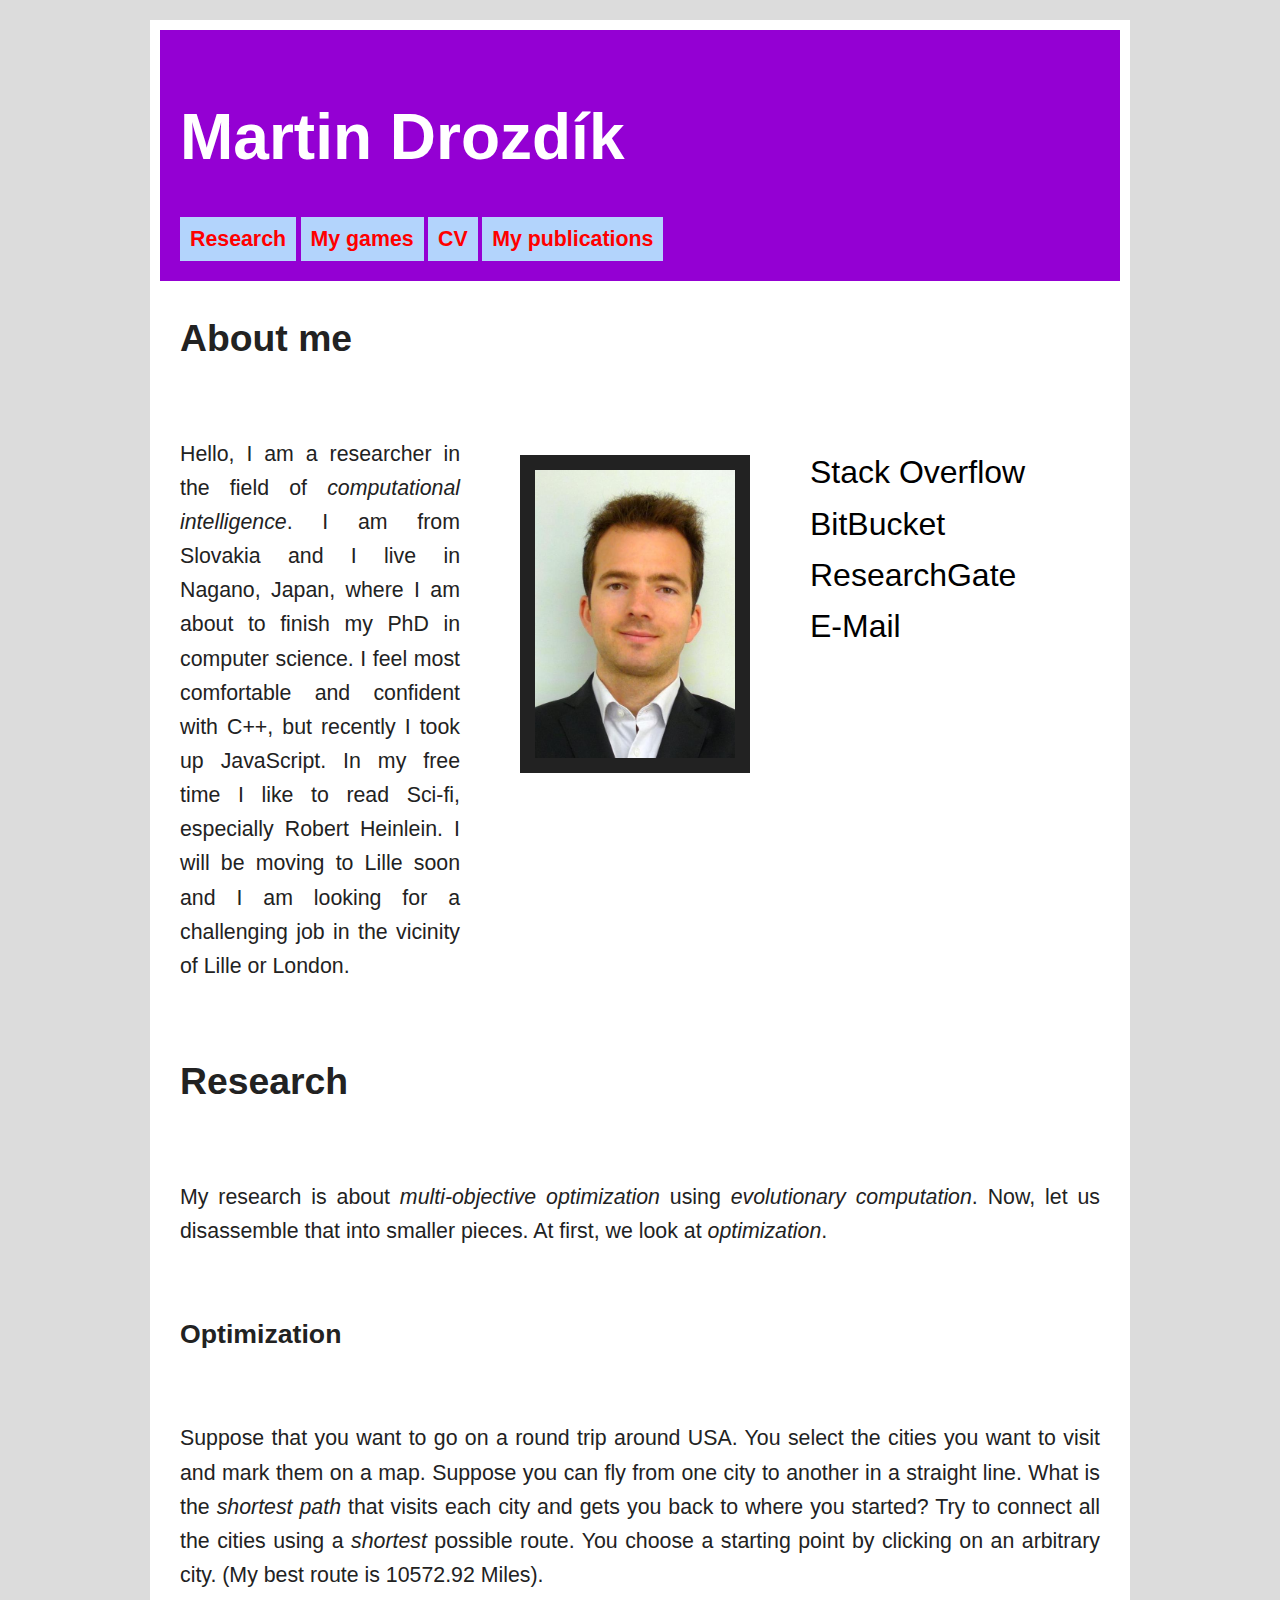
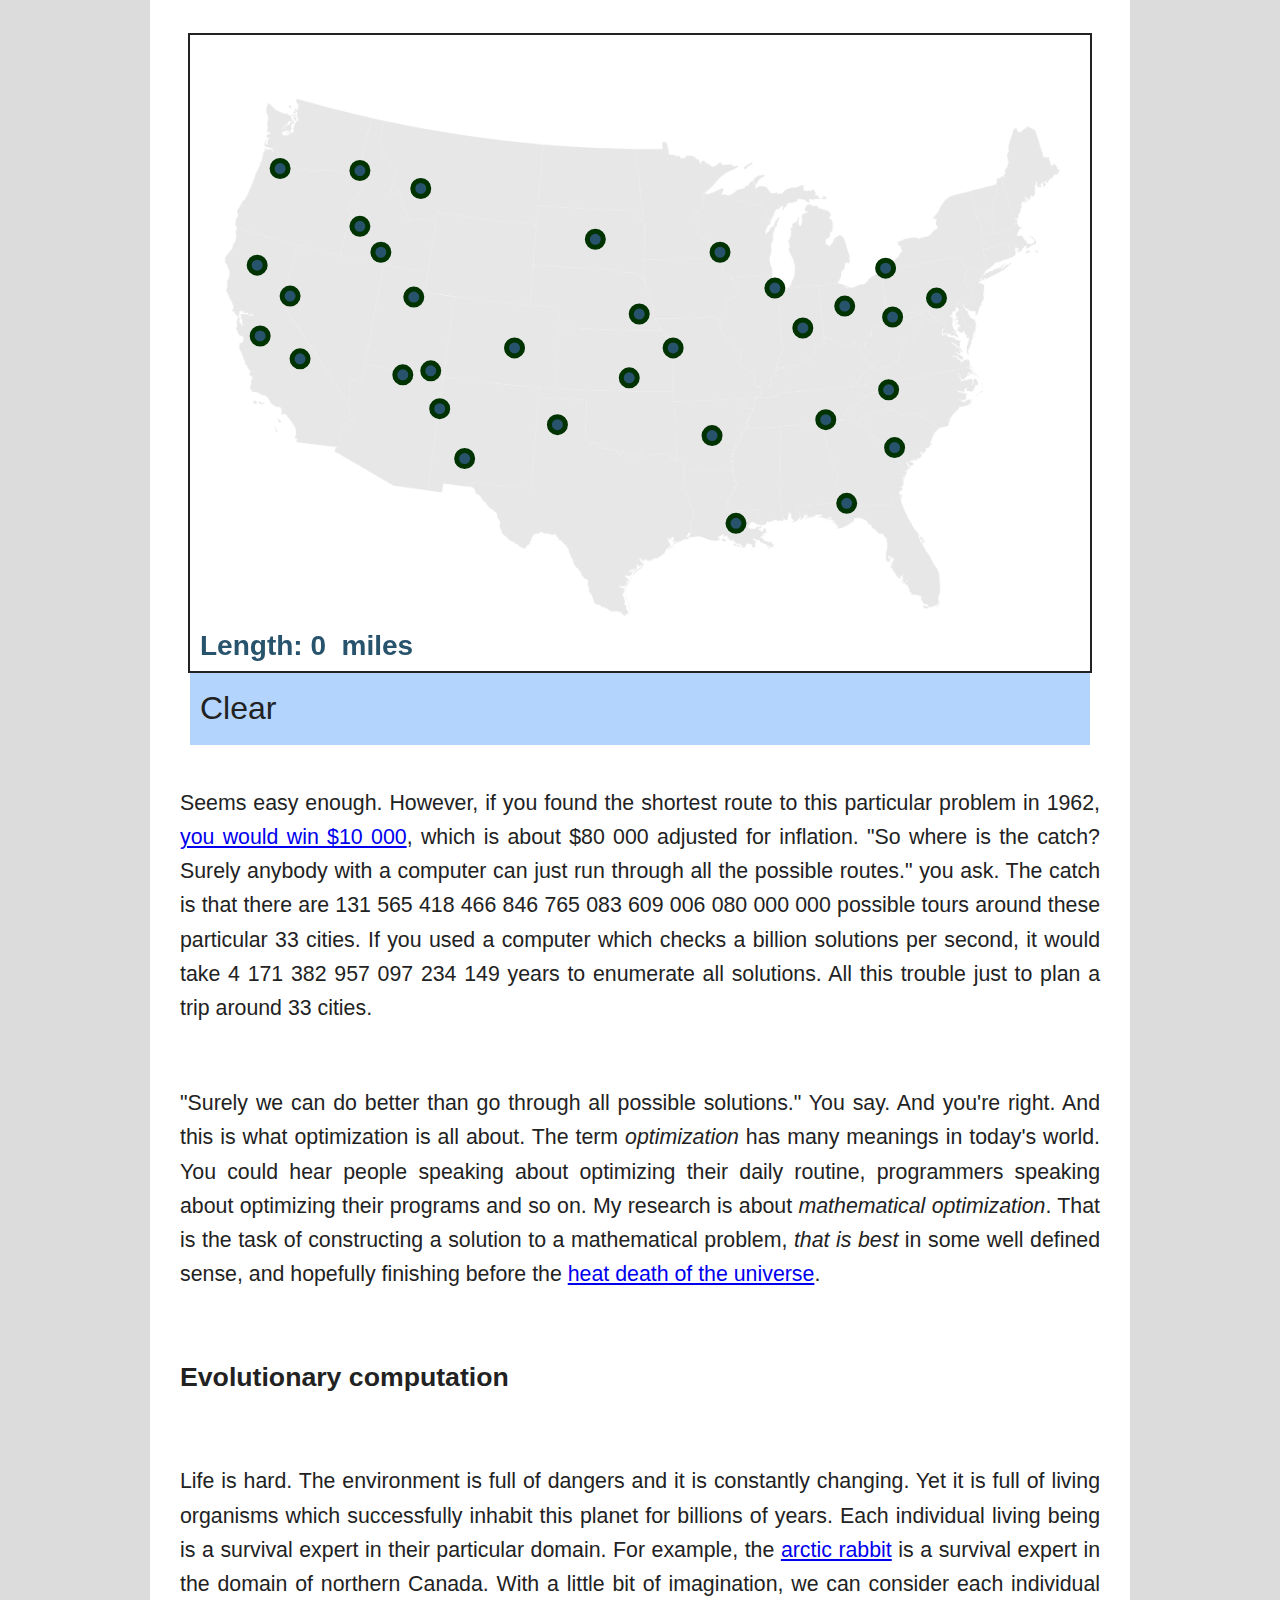
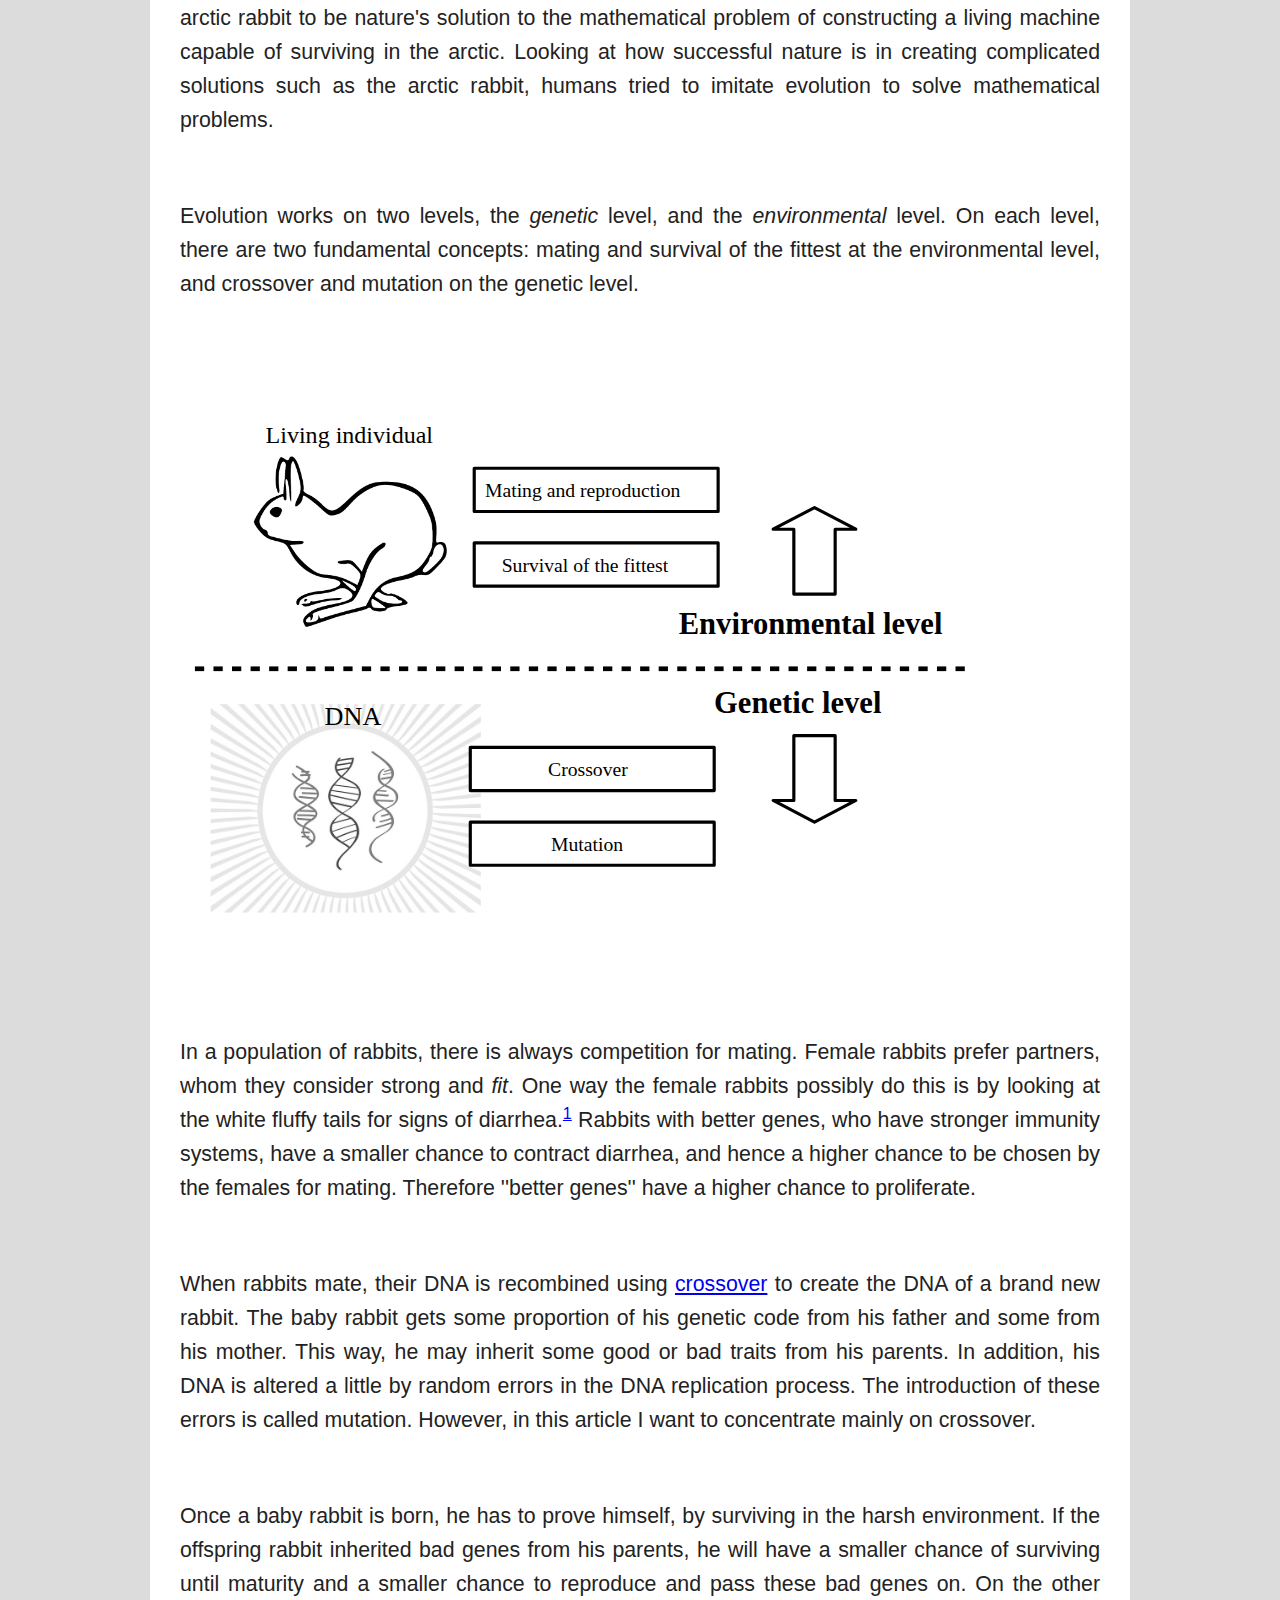
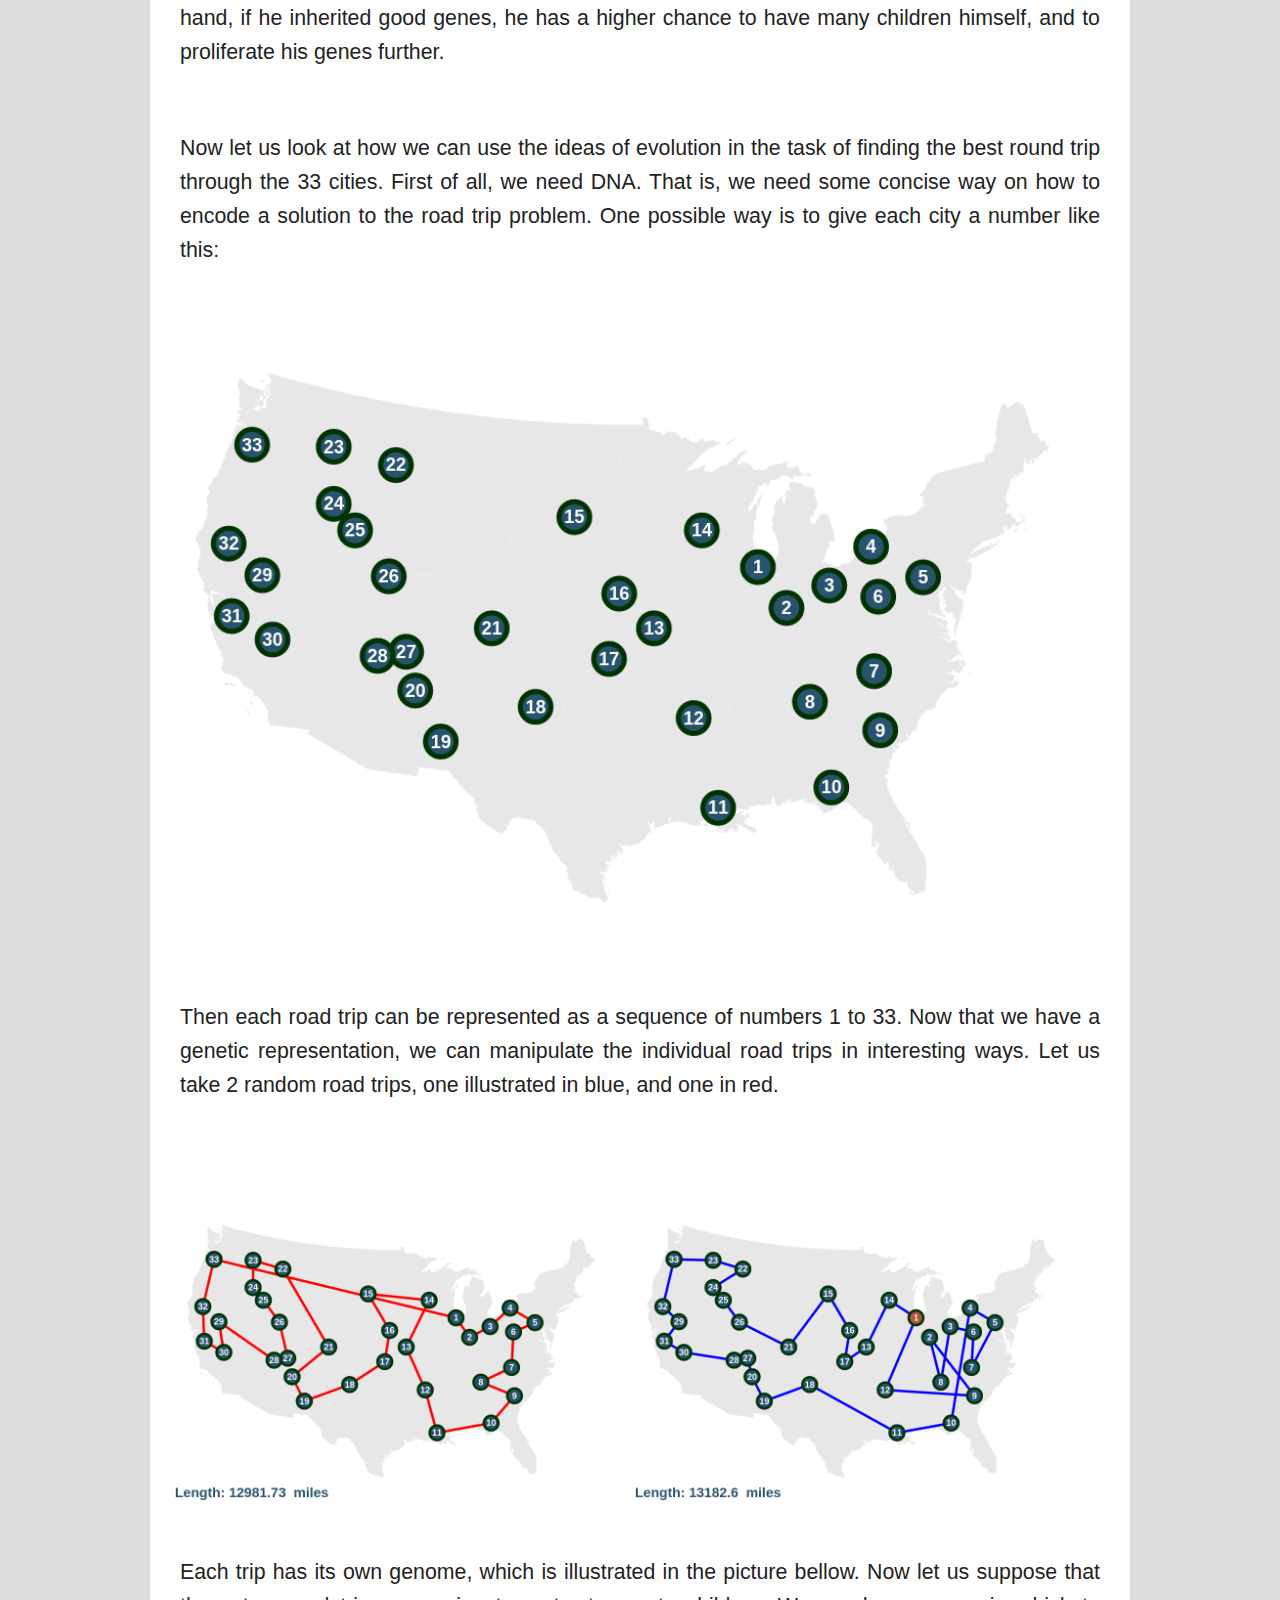
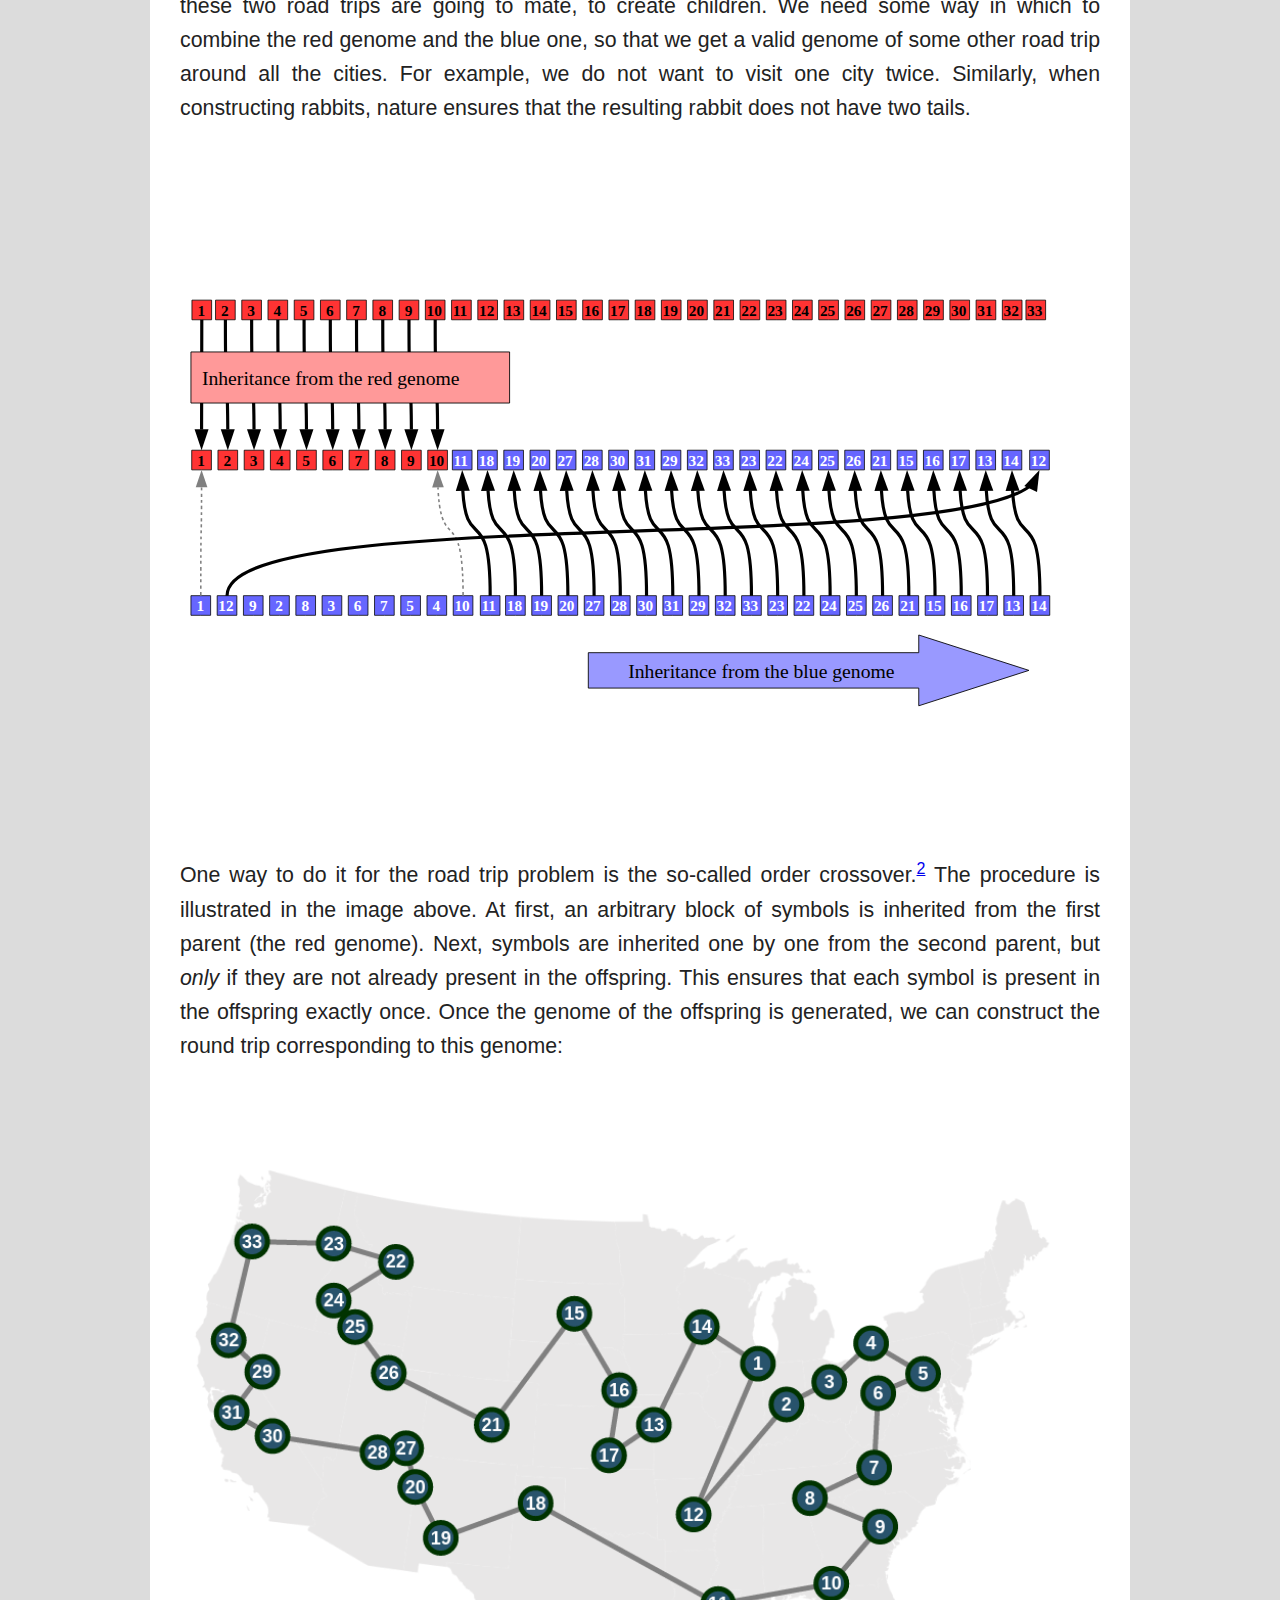
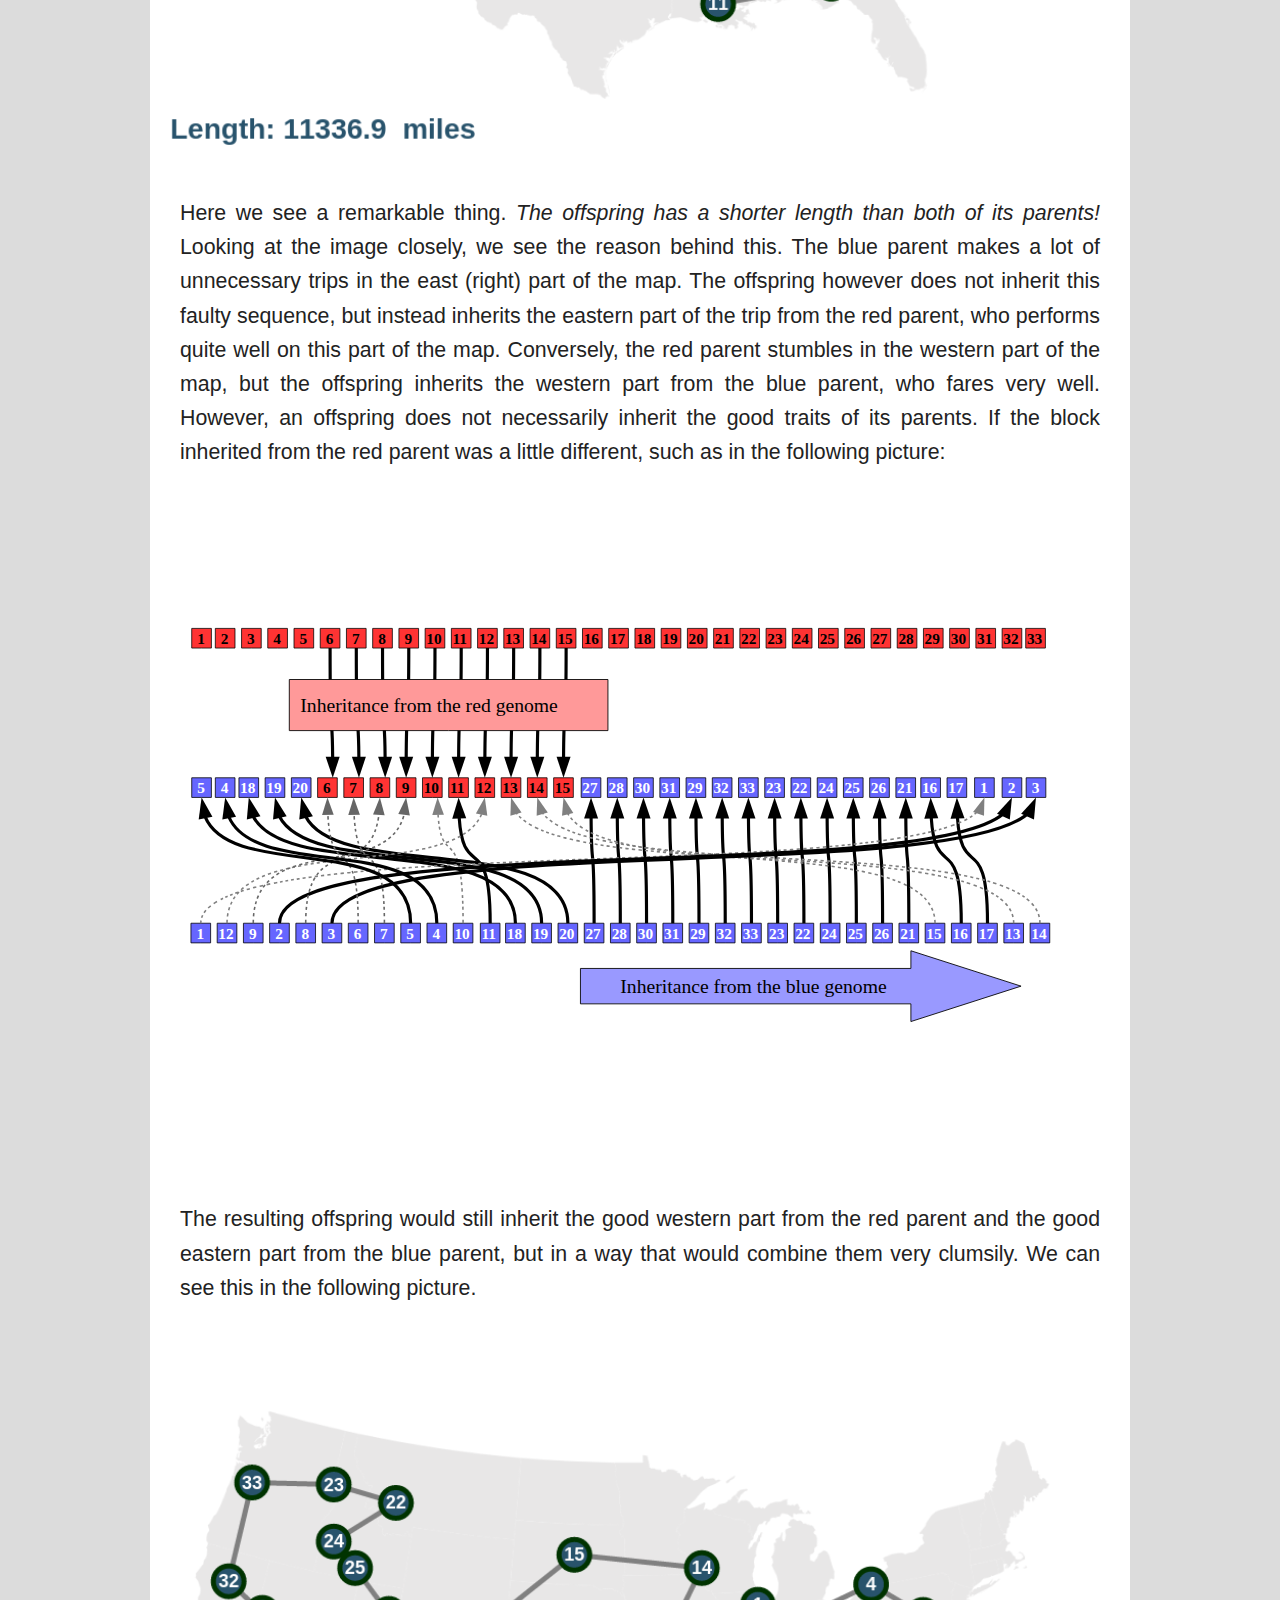
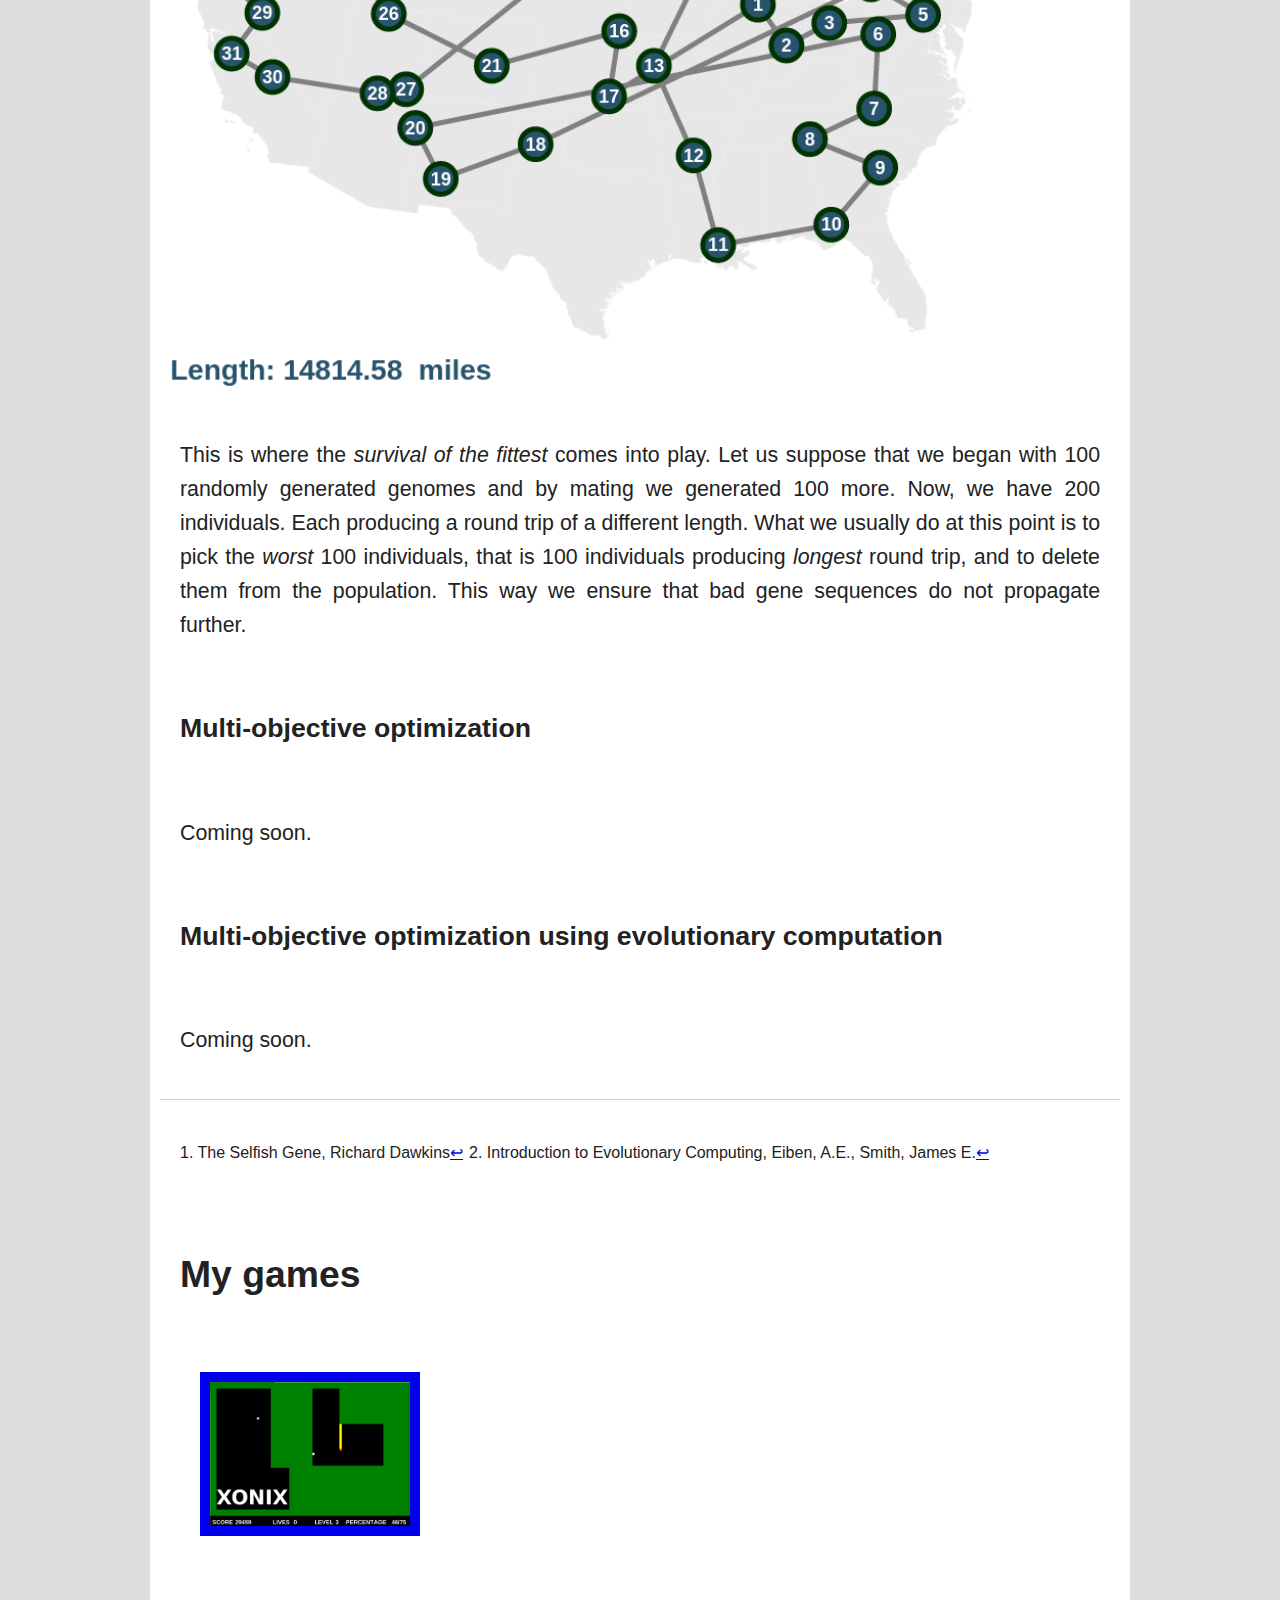
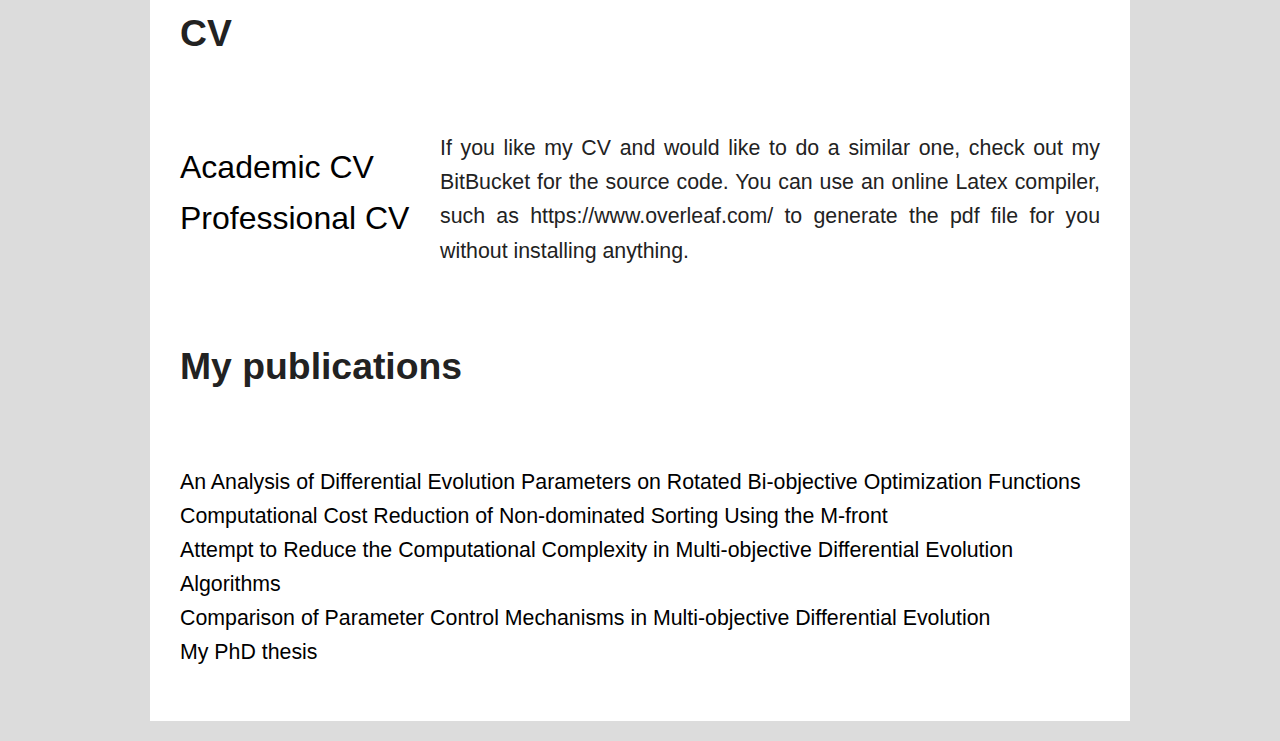
==== index.html @ e0e06aee "fixed typos" ====
<!doctype html>
<html class="no-js" lang="">
    <head>
        <meta charset="utf-8">
        <meta http-equiv="X-UA-Compatible" content="IE=edge,chrome=1">
        <title></title>
        <meta name="description" content="">
        <meta name="viewport" content="width=device-width, initial-scale=1">
        <link rel="apple-touch-icon" href="apple-touch-icon.png">

        <link rel="stylesheet" href="css/normalize.min.css">
        <link rel="stylesheet" href="css/main.css">
        <link rel="stylesheet" href="tsp/tsp.css">
        <script src="js/vendor/modernizr-2.8.3.min.js"></script>
    </head>
    <body>
        <!--[if lt IE 8]>
            <p class="browserupgrade">You are using an <strong>outdated</strong> browser.
                Please <a href="http://browsehappy.com/">upgrade your browser</a> to improve your experience.</p>
        <![endif]-->

    <div id="page">

        <header>

            <h1>Martin Drozdík</h1>
            <nav>
            <ul class = "upper">
               <!-- <li class="navigation">Programmer</li>-->
                <li class="navigation"><a class="button" href="#research">Research</a></li>
                <li class="navigation"><a class="button" href="#games">My games</a></li>
                <li class="navigation"><a class="button" href="#cv">CV</a></li>
                <li class="navigation"><a class="button" href="#publications">My publications</a></li>
                <!--<li class="navigation">Reading</li>-->
            </ul>
            </nav>

        </header>

        <h2>About me</h2> <!------------------------------------------------------------------------------------------>

        <p class = "introduction">
            Hello, I am a researcher in the field of <em>computational intelligence</em>.
            I am from Slovakia and I live in Nagano, Japan, where
            I am about to finish my PhD in computer science.
            I feel most comfortable and confident with C++, but recently I took up JavaScript.
            In my free time I like to read Sci-fi, especially Robert Heinlein. I will be moving to
            Lille soon and I am looking for a challenging job in the vicinity of Lille or London.
        </p>

        <img src="img/me-portrait.jpg", alt="Martin Drozdik portrait", class="profile-photo">

        <ul class = "personal-pages">
            <li><a class="pp" href="http://stackoverflow.com/users/1097451/martin-drozdik">Stack Overflow</a></li>
            <li><a class="pp" href="https://bitbucket.org/martin_drozdik">BitBucket</a></li>
            <li><a class="pp" href="https://www.researchgate.net/profile/Martin_Drozdik">ResearchGate</a></li>
            <li><a class="pp" href="mailto:drozdik.svk@gmail.com">E-Mail</a></li>
        </ul>


        <h2 id="research">Research</h2>

        <p>My research is about <em>multi-objective optimization</em> using <em>evolutionary computation</em>.
           Now, let us disassemble that into smaller pieces. At first, we look at <em>optimization</em>.
        </p>
        <h3>Optimization</h3>
        <p>
            Suppose that you want to go on a round trip around USA. You select the cities you want to visit and mark them
            on a map. Suppose you can fly from one city to another in a straight line. What is the <em>shortest path</em>
            that visits each city and gets you back to where you started?

            Try to connect all the cities using a <em>shortest</em> possible route. You choose a starting point by clicking
            on an arbitrary city. (My best route is 10572.92 Miles).
        </p>

        <canvas id="canvas"></canvas>
        <ul id="controls">
            <li id = "clear">Clear</li>
        </ul>

        <p>
            Seems easy enough. However, if you found the shortest route to this particular problem in 1962,
            <a href="http://www.math.uwaterloo.ca/tsp/history/pictorial/car54.html">you would win $10 000</a>,
            which is about $80 000 adjusted for inflation. "So where is the catch? Surely anybody with a computer
            can just run through all the possible routes." you ask. The catch is that there are
            131 565 418 466 846 765 083 609 006 080 000 000 possible tours around these particular 33 cities. If you used a
            computer which checks a billion solutions per second, it would take 4 171 382 957 097 234 149 years to enumerate
            all solutions. All this trouble just to plan a trip around 33 cities.
        </p>

        <p>
            "Surely we can do better than go through all possible solutions." You say. And you're right. And this is
            what optimization is all about. The term <em>optimization</em> has many meanings in today's world. You could
            hear people speaking about optimizing their daily routine, programmers speaking about optimizing their programs
            and so on. My research is about <em>mathematical optimization</em>. That is the task of constructing a
            solution to a mathematical problem, <em>that is best</em> in some well defined sense, and hopefully finishing
            before the <a href="http://en.wikipedia.org/wiki/Heat_death_of_the_universe">heat death of the universe</a>.
        </p>

        <h3>Evolutionary computation</h3>

        <p>
            Life is hard. The environment is full of dangers and it is constantly changing. Yet it is full of
            living organisms which successfully inhabit this planet for billions of years.
            Each individual living being is a survival expert in their particular domain.
            For example, the <a href="http://en.wikipedia.org/wiki/Arctic_hare">arctic rabbit</a> is a survival expert
            in the domain of northern Canada.
            With a little bit of imagination, we can consider each individual arctic rabbit to be nature's solution
            to the mathematical problem of constructing a living machine capable of surviving in the arctic.
            Looking at how successful nature is in creating complicated solutions such as the arctic rabbit, humans
            tried to imitate evolution to solve mathematical problems.
        </p>

        <p>
            Evolution works on two levels, the <em>genetic</em> level, and the <em>environmental</em> level. On each level,
            there are two fundamental concepts: mating and survival of the fittest at the environmental level, and
            crossover and mutation on the genetic level.
        </p>

        <img src="tsp/images/evolution-in-a-nutshell.svg" alt="Evolution in a nutshell" class="full-page-image">

        <p>
            In a population of rabbits, there is always competition for mating. Female rabbits prefer partners, whom
            they consider strong and <em>fit</em>. One way the female rabbits possibly do this is by looking at the white fluffy
            tails for signs of diarrhea.<sup><a href="#fn1" id="ref1">1</a></sup> Rabbits with better genes, who have
            stronger immunity systems, have a smaller chance to contract diarrhea, and hence a higher chance to be chosen
            by the females for mating. Therefore ''better genes'' have a higher chance to proliferate.
        </p>
        <p>
            When rabbits mate, their DNA is recombined using
            <a href="http://en.wikipedia.org/wiki/Chromosomal_crossover">crossover</a> to create the DNA of a brand new rabbit.
            The baby rabbit gets some proportion of his genetic code from his father and some from his mother.
            This way, he may inherit some good or bad traits from his parents.
            In addition, his DNA is altered a little by random errors in the DNA replication process.
            The introduction of these errors is called mutation. However, in this article I want to concentrate mainly on crossover.
        </p>
        <p>
            Once a baby rabbit is born, he has to prove himself, by surviving in the harsh environment. If the offspring
            rabbit inherited bad genes from his parents, he will have a smaller chance of surviving until maturity and
            a smaller chance to reproduce and pass these bad genes on. On the other hand, if he inherited good genes,
            he has a higher chance to have many children himself, and to proliferate his genes further.
        </p>
        <p>
            Now let us look at how we can use the ideas of evolution in the task of finding the best round trip through
            the 33 cities.
            First of all, we need DNA. That is, we need some concise way on how to encode a solution to
            the road trip problem. One possible way is to give each city a number like this:
        </p>
        <img src="tsp/images/numbered-cities.png" alt="Numbered cities" class="full-page-image">
        <p>
            Then each road trip can be represented as a sequence of numbers 1 to 33. Now that we have a genetic representation,
            we can manipulate the individual road trips in interesting ways. Let us take 2 random road trips, one illustrated in
            blue, and one in red.
        </p>

        <img src="tsp/images/path-in-order.png" alt="Illustration of order crossover" class="half-page-image">
        <img src="tsp/images/path-complementary.png" alt="Illustration of order crossover" class="half-page-image">

        <p>
            Each trip has its own genome, which is illustrated in the picture bellow. Now let us suppose that these two
            road trips are going to mate, to create children. We need some way in which to combine the red genome
            and the blue one, so that we get a valid genome of some other road trip around all the cities. For example, we
            do not want to visit one city twice. Similarly, when constructing rabbits, nature ensures that the resulting rabbit does
            not have two tails.
        </p>

        <img src="tsp/images/good-offspring-genotype.svg" alt="Crossover creating a good offspring" class="full-page-image">

        <p>
            One way to do it for the road trip problem is the so-called order crossover.<sup><a href="#fn2" id="ref2">2</a></sup>
            The procedure is illustrated in the image above. At first, an arbitrary block of symbols is inherited from the
            first parent (the red genome). Next, symbols are inherited one by one from the second parent, but <em>only</em>
            if they are not already present in the offspring. This ensures that each symbol is present in the offspring exactly once.
            Once the genome of the offspring is generated, we can construct the round trip corresponding to this genome:
        </p>

        <img src="tsp/images/good-child.png" alt="Crossover creating a good offspring" class="full-page-image">
        <p>
            Here we see a remarkable thing. <em>The offspring has a shorter length than both of its parents!</em>
            Looking at the image closely, we see the reason behind this. The blue parent makes a lot of unnecessary trips
            in the east (right) part of the map. The offspring however does not inherit this faulty sequence, but instead inherits
            the eastern part of the trip from the red parent, who performs quite well on this part of the map.
            Conversely, the red parent stumbles in the western part of the map, but the offspring inherits the western part
            from the blue parent, who fares very well.

            However, an offspring does not necessarily inherit the good traits of its parents. If the block inherited
            from the red parent was a little different, such as in the following picture:
        </p>

        <img src="tsp/images/bad-offspring-genotype.svg" alt="Crossover creating a good offspring" class="full-page-image">
        <p>
            The resulting offspring would still inherit the good western part from the red parent and the good eastern part
            from the blue parent, but in a way that would combine them very clumsily. We can see this in the following picture.
        </p>
        <img src="tsp/images/bad-child.png" alt="Crossover creating a bad offspring" class="full-page-image">

        <p>
            This is where the <em>survival of the fittest</em> comes into play. Let us suppose that we began with 100 randomly
            generated genomes and by mating we generated 100 more. Now, we have 200 individuals. Each producing a round trip
            of a different length. What we usually do at this point is to pick the <em>worst</em> 100 individuals, that is 100
            individuals producing <em>longest</em> round trip, and to delete them from the population. This way we ensure that
            bad gene sequences do not propagate further.
        </p>


        <h3>Multi-objective optimization</h3>

        <p>
            Coming soon.
        </p>

        <h3>Multi-objective optimization using evolutionary computation</h3>

        <p>
            Coming soon.
        </p>


        <hr>

        <p>
            <sup id="fn1">1. The Selfish Gene, Richard Dawkins<a href="#ref1" title="Jump back to footnote 1 in the text.">↩</a></sup>
            <sup id="fn1">2. Introduction to Evolutionary Computing, Eiben, A.E., Smith, James E.<a href="#ref2" title="Jump back to footnote 2 in the text.">↩</a></sup>
        </p>

        <h2 id="games">My games</h2>
        <a href="games/xonix/index.html"> <img src="img/xonix-icon.png", alt="Xonix icon", class = "game-icon"></a>

        <h2 id="cv">CV</h2>
        <ul class = "personal-pages">
            <li><a class="pp" href="files/Martin-Drozdik-CV-academic.pdf">Academic CV</a></li>
            <li><a class="pp" href="files/Martin-Drozdik-CV-professional.pdf">Professional CV</a></li>
        </ul>
        <p>If you like my CV and would like to do a similar one, check out my BitBucket for the source code.
           You can use an online Latex compiler, such as https://www.overleaf.com/ to generate the pdf file for you
           without installing anything.</p>

        <h2 id="publications">My publications</h2>
        <ul class = "publications">
            <li><a class="pp" href="files/An Analysis of Differential Evolution Parameters on Rotated Bi-objective Optimization Functions.pdf">
                An Analysis of Differential Evolution Parameters on Rotated Bi-objective Optimization Functions</a></li>
            <li><a class="pp" href="files/Computational Cost Reduction of Non-dominated Sorting Using the M-front.pdf">
                Computational Cost Reduction of Non-dominated Sorting Using the M-front</a></li>
            <li><a class="pp" href="files/Attempt to Reduce the Computational Complexity in Multi-objective Differential Evolution Algorithms.pdf">
                Attempt to Reduce the Computational Complexity in Multi-objective Differential Evolution Algorithms</a></li>
            <li><a class="pp" href="files/Comparison of Parameter Control Mechanisms in Multi-objective Differential Evolution.pdf">
                Comparison of Parameter Control Mechanisms in Multi-objective Differential Evolution</a></li>
            <li><a class="pp" href="files/Improvements in Understanding and Performance of Multi-objective Differential Evolution.pdf">My PhD thesis</a></li>
        </ul>

    </div>


        <script src="//ajax.googleapis.com/ajax/libs/jquery/1.11.2/jquery.min.js"></script>
        <script>window.jQuery || document.write('<script src="js/vendor/jquery-1.11.2.min.js"><\/script>')</script>

        <script src="js/plugins.js"></script>
        <script src="js/main.js"></script>


        <script>
            (function(i,s,o,g,r,a,m){i['GoogleAnalyticsObject']=r;i[r]=i[r]||function(){
                (i[r].q=i[r].q||[]).push(arguments)},i[r].l=1*new Date();a=s.createElement(o),
                m=s.getElementsByTagName(o)[0];a.async=1;a.src=g;m.parentNode.insertBefore(a,m)
            })(window,document,'script','//www.google-analytics.com/analytics.js','ga');

            ga('create', 'UA-60860419-1', 'auto');
            ga('send', 'pageview');

        </script>
        <script src="tsp/geometry.js"></script>
        <script src="tsp/city.js"></script>
        <script src="tsp/cities.js"></script>
        <script src="tsp/path.js"></script>
        <script src="tsp/crossover.js"></script>
        <script src="tsp/main.js"></script>
    </body>
</html>
---- css/main.css ----
/*! HTML5 Boilerplate v5.0 | MIT License | http://h5bp.com/ */

html {
    color: #222;
    font-size: 1em;
    line-height: 1.4;
}

::-moz-selection {
    background: #b3d4fc;
    text-shadow: none;
}

::selection {
    background: #b3d4fc;
    text-shadow: none;
}

hr {
    display: block;
    height: 1px;
    border: 0;
    border-top: 1px solid #ccc;
    margin: 1em 0;
    padding: 0;
}

audio,
canvas,
iframe,
img,
svg,
video {
    vertical-align: middle;
}

fieldset {
    border: 0;
    margin: 0;
    padding: 0;
}

textarea {
    resize: vertical;
}

.browserupgrade {
    margin: 0.2em 0;
    background: #ccc;
    color: #000;
    padding: 0.2em 0;
}


/* ==========================================================================
   Author's custom styles
   ========================================================================== */

body
{
    background-color: gainsboro;
}

#page
{
    width: 960px;
    min-height: 960px;
    margin: 20px auto 20px auto;
    background-color: white;
    padding: 10px;
}

header
{
    padding: 20px 20px 10px 20px;
    background-color: darkviolet;
}

ul.upper
{
    padding-left: 0px;
}

h1
{
    color: white;
    font-size: 48pt;
}

h2
{
    display: inline-block;
    font-size: 28pt;
    min-width: 800px;
    padding-left: 20px;

}

h3
{
    display: inline-block;
    font-size: 20pt;
    min-width: 800px;
    padding-left: 20px;

}

p
{
    text-align: justify;
    text-justify: inter-word;
    line-height: 1.6em;
    font-size: 16pt;
    padding: 20px;
}

a.button
{
    padding: 10px;
    background-color: #b3d4fc;
    text-decoration: none;
}

a.button:link
{
    color: #FF0000;
}

a.button:hover
{
    background-color: crimson;
}

/* selected link */
a.button:active
{
    color: #0000FF;
}

a.pp
{
    text-decoration: none;
}

a.pp:link
{
    color: #000000;
}

a.pp:hover
{
    color: darkblue;
}

/* selected link */
a.pp:active
{
    color: red;
}

p.introduction
{
    float: left;
    padding: 20px;
    width: 280px;
    display: inline;
}

.personal-pages
{
    width: 240px;
    float: left;
    padding: 20px;
    list-style-type: none;
    text-align: left;
    font-size: 24pt;
    line-height: 1.6em;
}

.publications
{
    padding: 20px;
    list-style-type: none;
    text-align: left;
    font-size: 16pt;
    line-height: 1.6em;
}

.navigation
{
    list-style-type: none;
    display: inline;
    font-weight: bold;
    font-size: 16pt;
}

.profile-photo
{
    float:left;
    margin: 60px 40px 40px 40px;
    width: 200px;
    border: 15px solid;
}

.full-page-image
{
    width: 920px;
}

.half-page-image
{
    width: 440px;
    padding: 10px;
    float: left;
    margin-top: 40px;
    margin-bottom: 40px;
}

.game-icon
{
    margin: 40px;
    width: 200px;
    border: 10px solid;
}






/* ==========================================================================
   Media Queries
   ========================================================================== */

@media only screen and (min-width: 35em) {

}

@media print,
       (-o-min-device-pixel-ratio: 5/4),
       (-webkit-min-device-pixel-ratio: 1.25),
       (min-resolution: 120dpi) {

}

/* ==========================================================================
   Helper classes
   ========================================================================== */

.hidden {
    display: none !important;
    visibility: hidden;
}

.visuallyhidden {
    border: 0;
    clip: rect(0 0 0 0);
    height: 1px;
    margin: -1px;
    overflow: hidden;
    padding: 0;
    position: absolute;
    width: 1px;
}

.visuallyhidden.focusable:active,
.visuallyhidden.focusable:focus {
    clip: auto;
    height: auto;
    margin: 0;
    overflow: visible;
    position: static;
    width: auto;
}

.invisible {
    visibility: hidden;
}

.clearfix:before,
.clearfix:after {
    content: " ";
    display: table;
}

.clearfix:after {
    clear: both;
}

.clearfix {
    *zoom: 1;
}

/* ==========================================================================
   Print styles
   ========================================================================== */

@media print {
    *,
    *:before,
    *:after {
        background: transparent !important;
        color: #000 !important;
        box-shadow: none !important;
        text-shadow: none !important;
    }

    a,
    a:visited {
        text-decoration: underline;
    }

    a[href]:after {
        content: " (" attr(href) ")";
    }

    abbr[title]:after {
        content: " (" attr(title) ")";
    }

    a[href^="#"]:after,
    a[href^="javascript:"]:after {
        content: "";
    }

    pre,
    blockquote {
        border: 1px solid #999;
        page-break-inside: avoid;
    }

    thead {
        display: table-header-group;
    }

    tr,
    img {
        page-break-inside: avoid;
    }

    img {
        max-width: 100% !important;
    }

    p,
    h2,
    h3 {
        orphans: 3;
        widows: 3;
    }

    h2,
    h3 {
        page-break-after: avoid;
    }
}
---- tsp/tsp.css ----
#canvas
{
    background-size: 100%;
    border: 2px solid;
    padding-left: 0;
    padding-right: 0;
    margin-left: auto;
    margin-right: auto;
    display: block;
}
#page
{
    margin: 20px auto 20px auto;
    width: 960px;
}
#controls
{

    padding-left: 0px;
    margin: 0;
    list-style-type: none;
    text-align: left;
    font-size: 24pt;
    line-height: 1.6em;
}
#clear
{
    width: 880px;
    background-color: #b3d4fc;
    text-decoration: none;
    padding: 10px;
    margin-left: auto;
    margin-right: auto;
    display: block;
}
#clear:link
{
    color: #FF0000;
}
#clear:hover
{
    background-color: crimson;
}
#clear:active
{
    color: #0000FF;
}
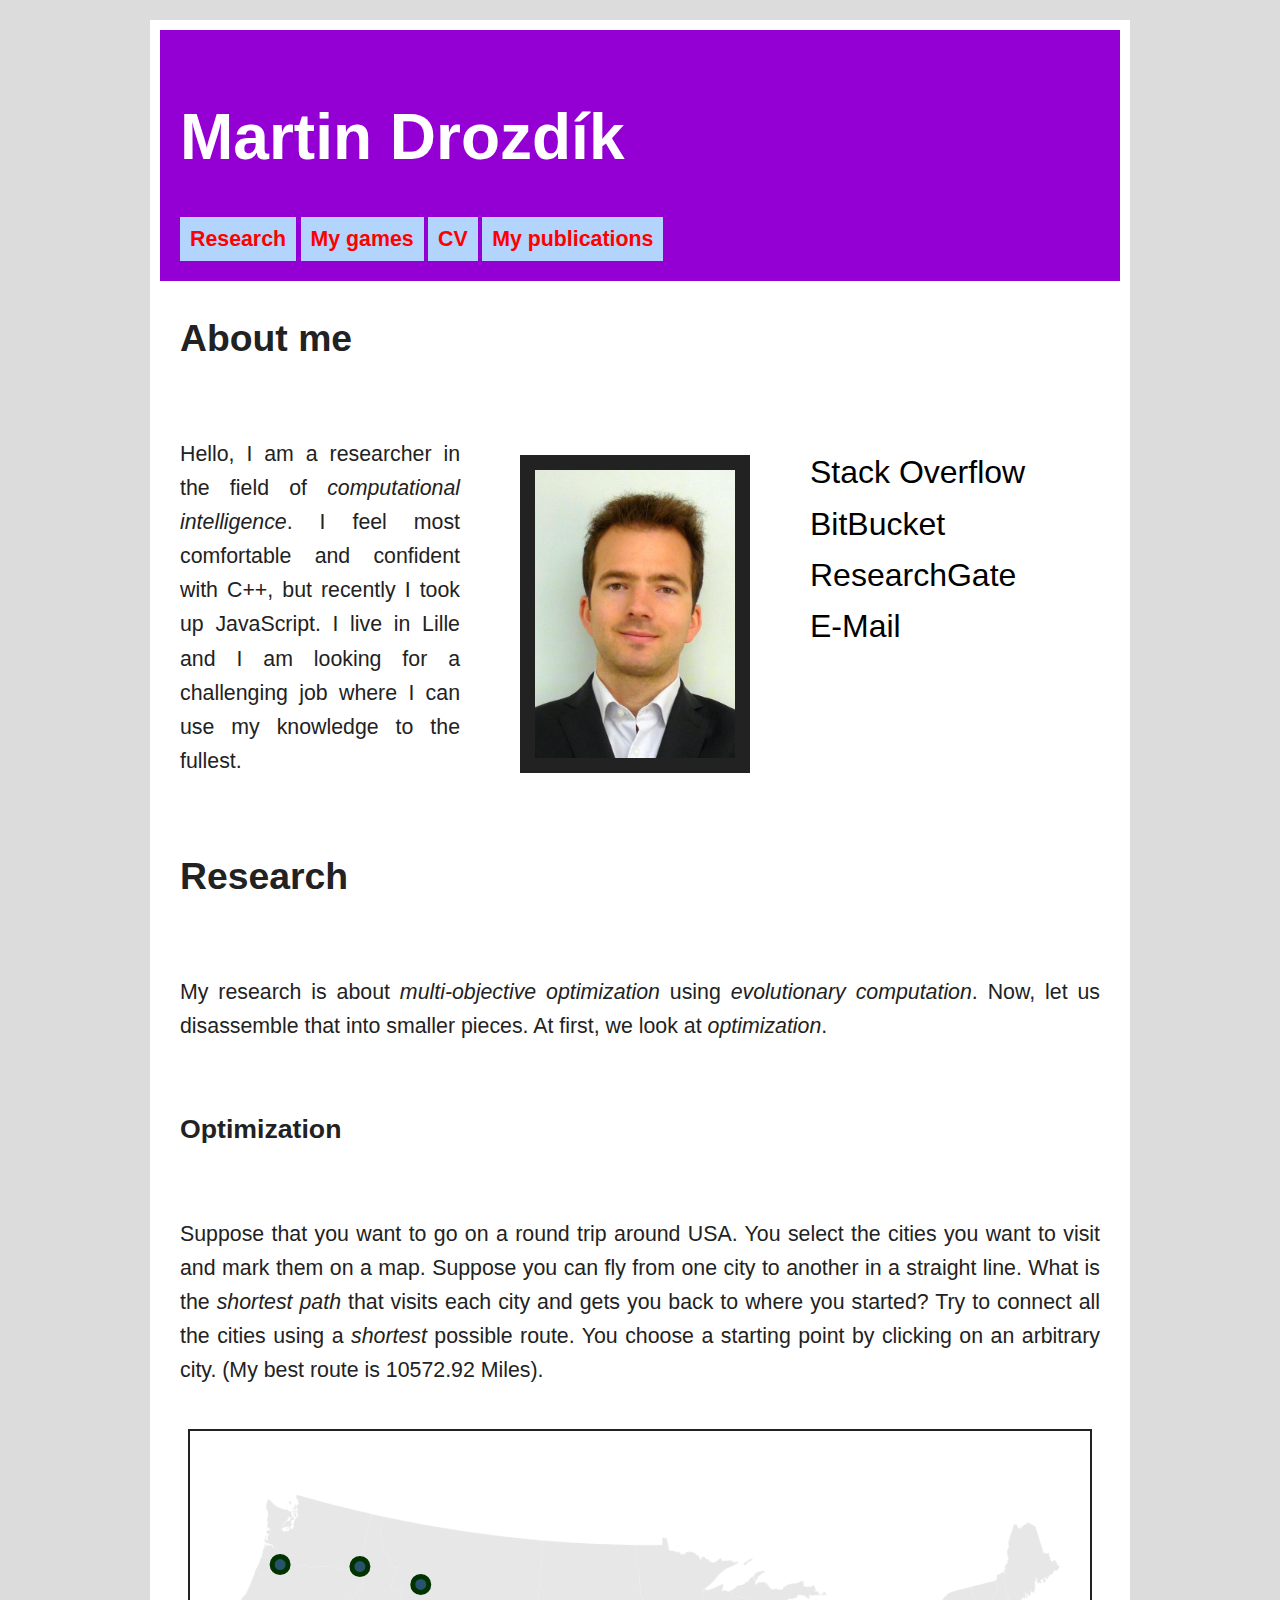
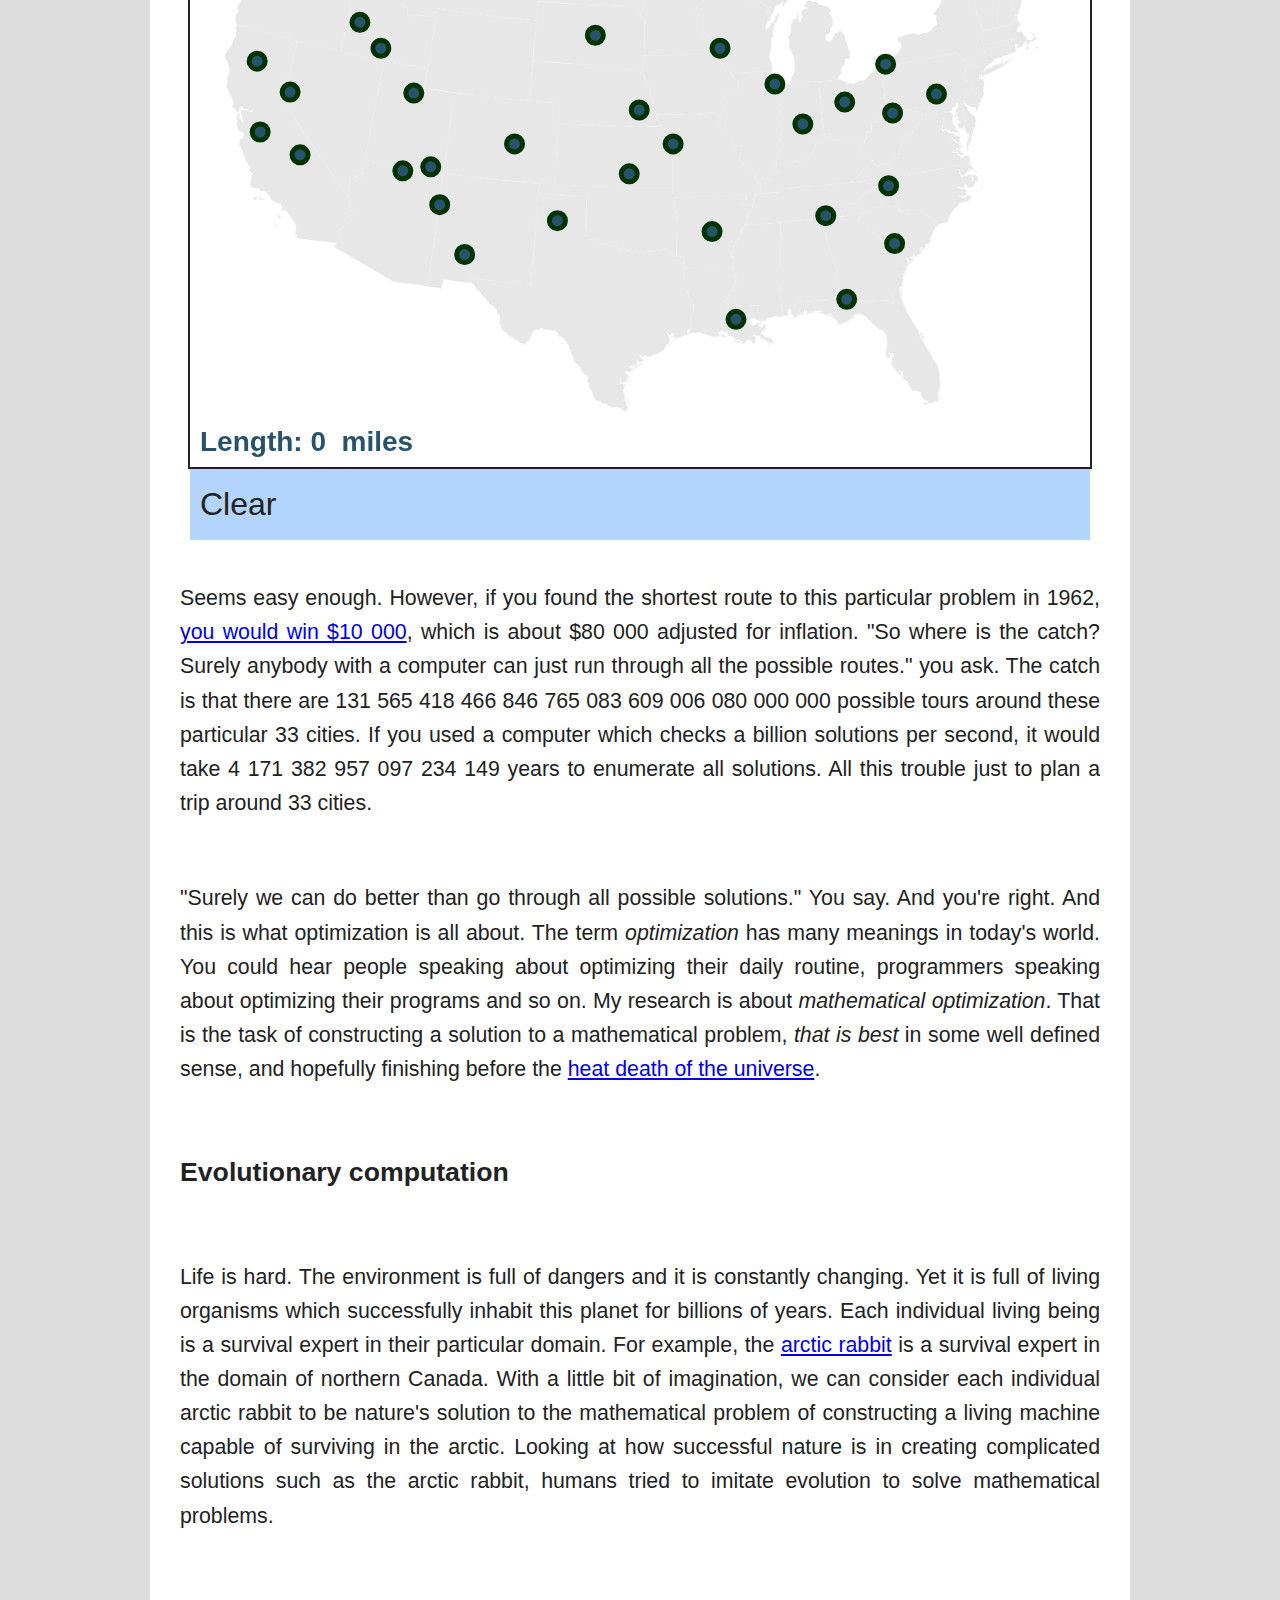
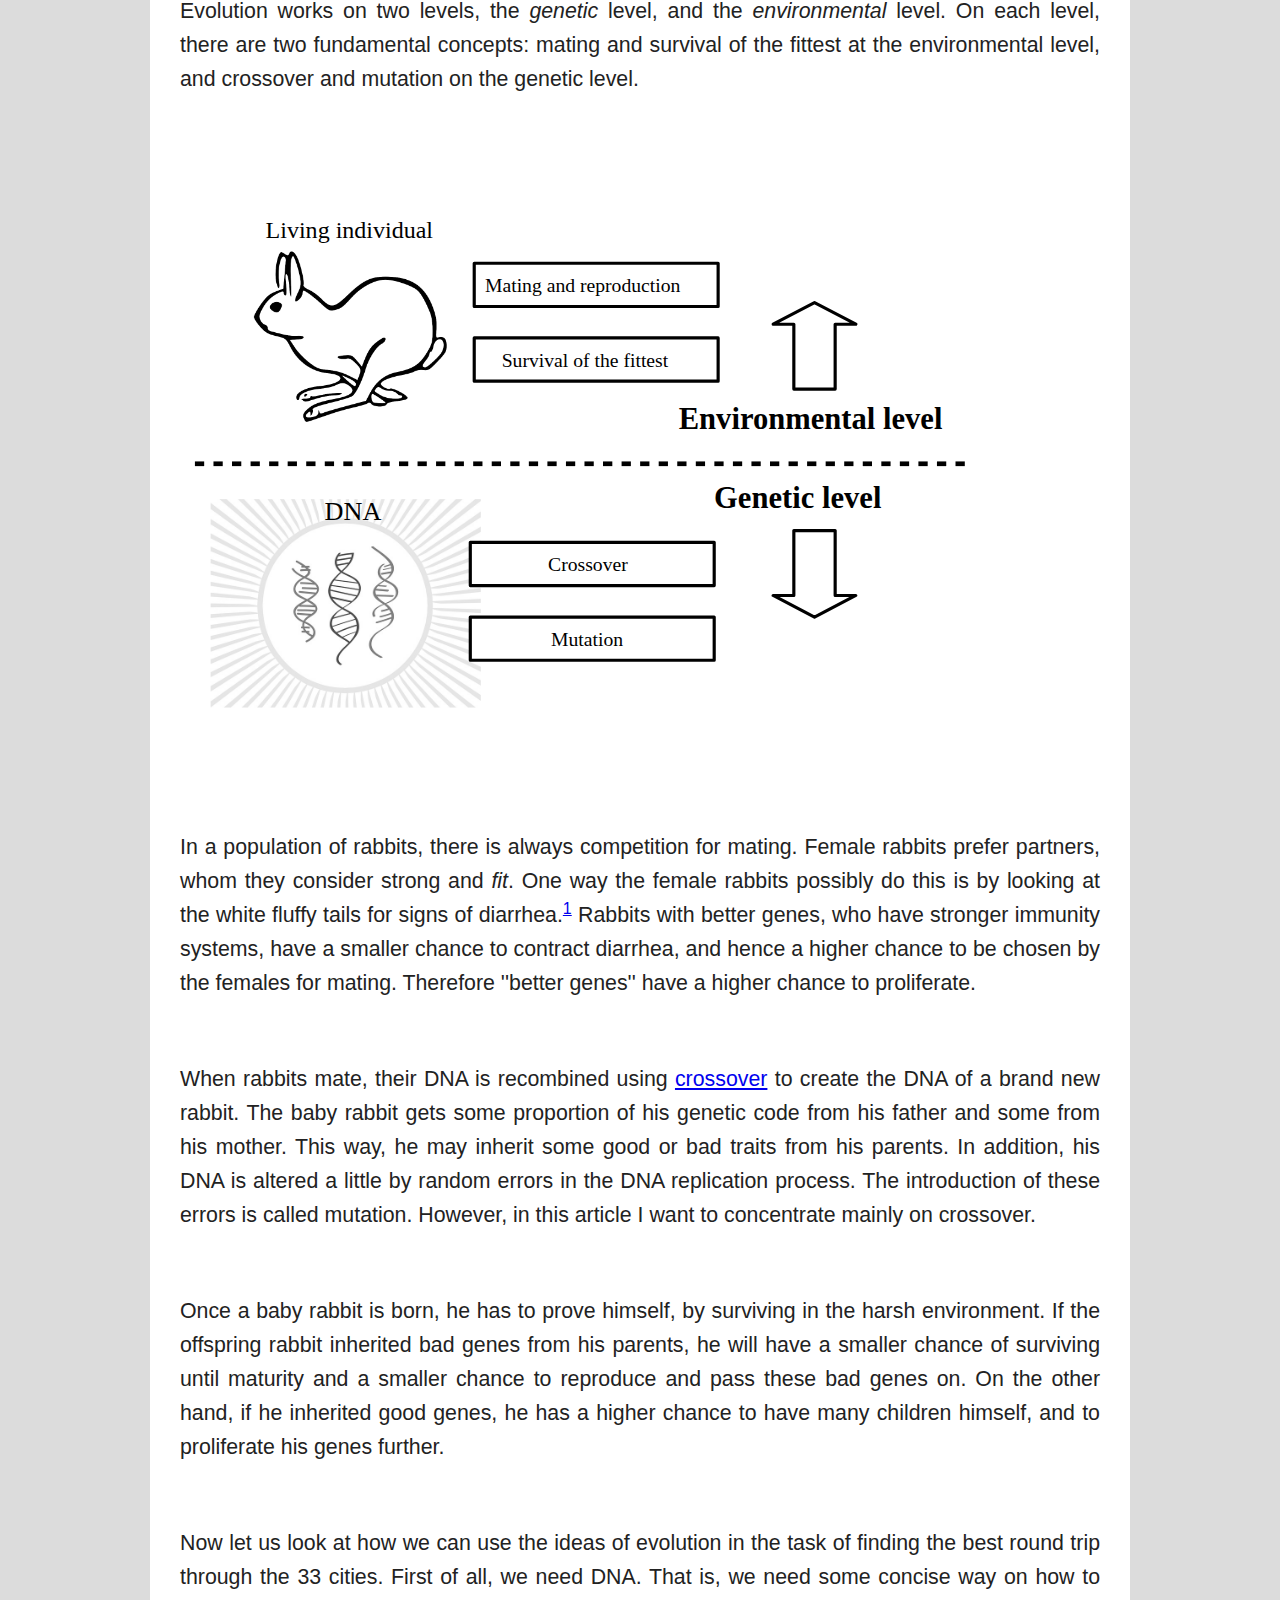
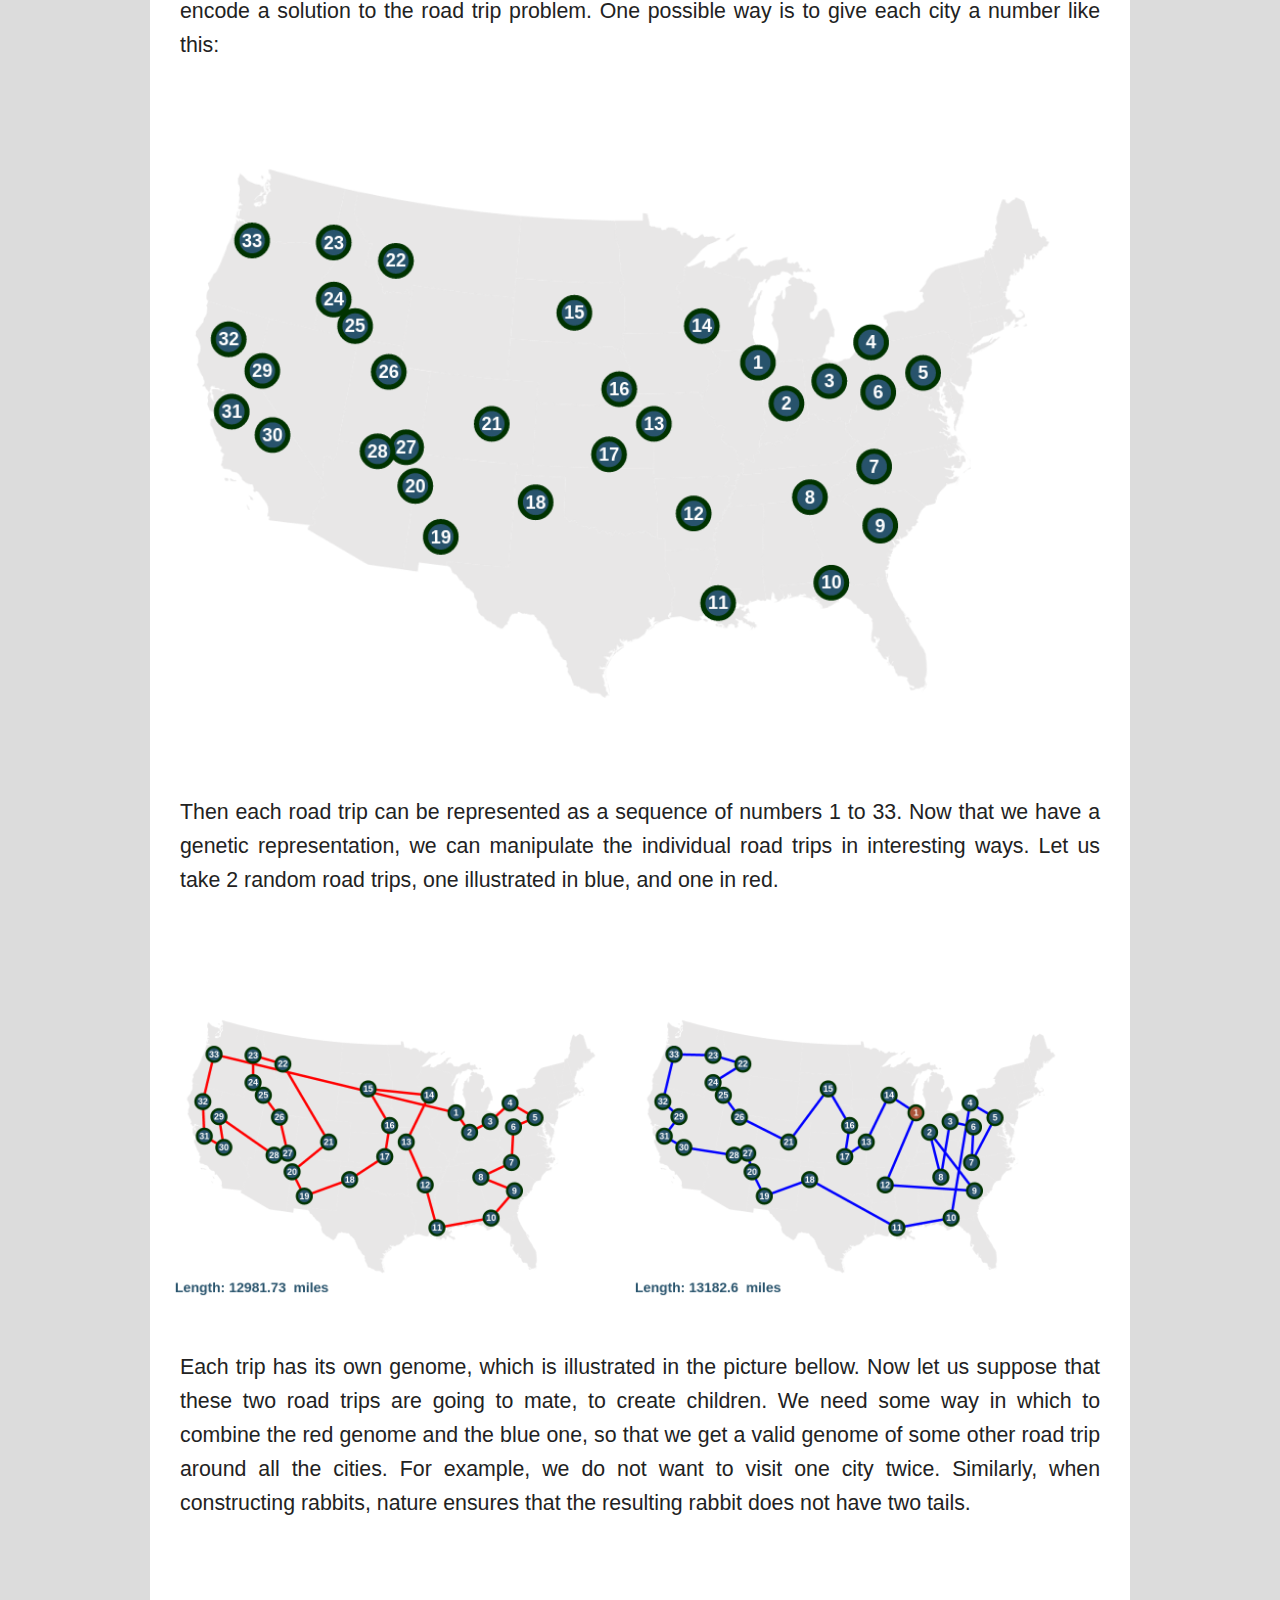
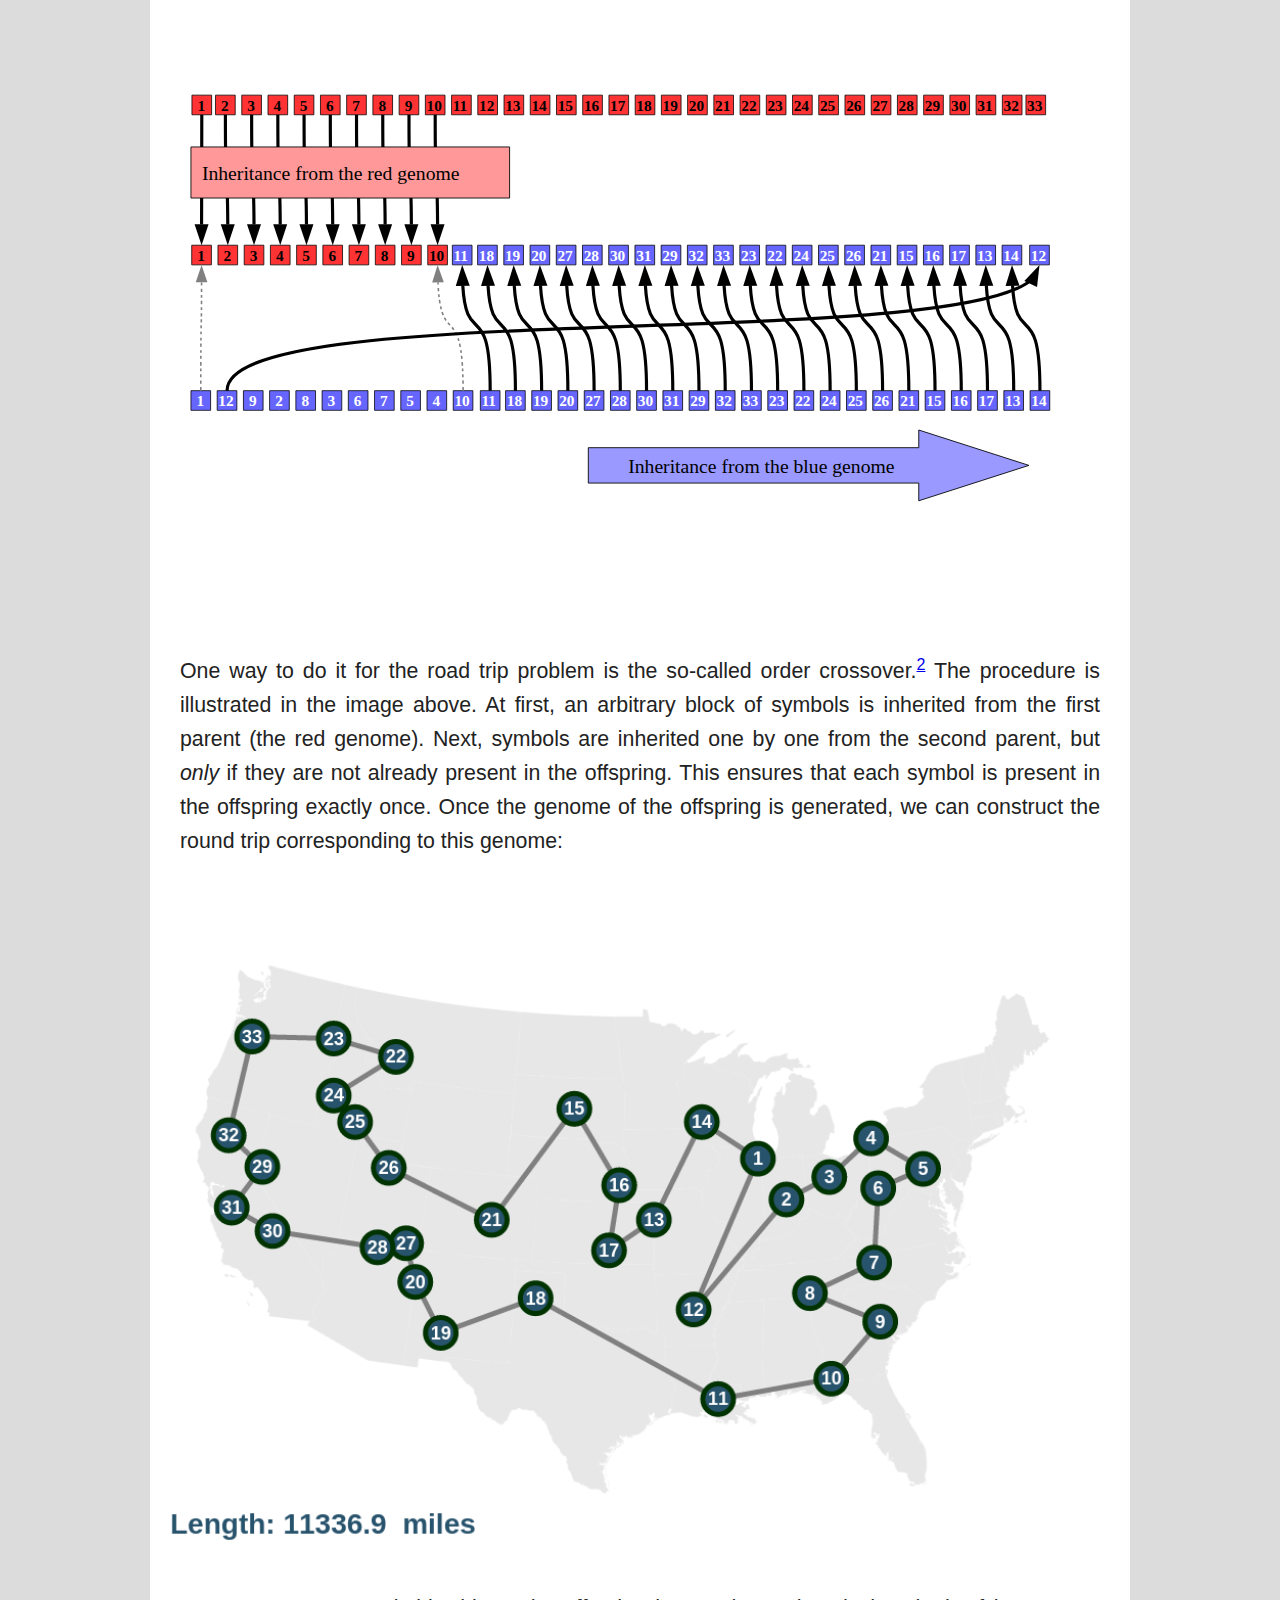
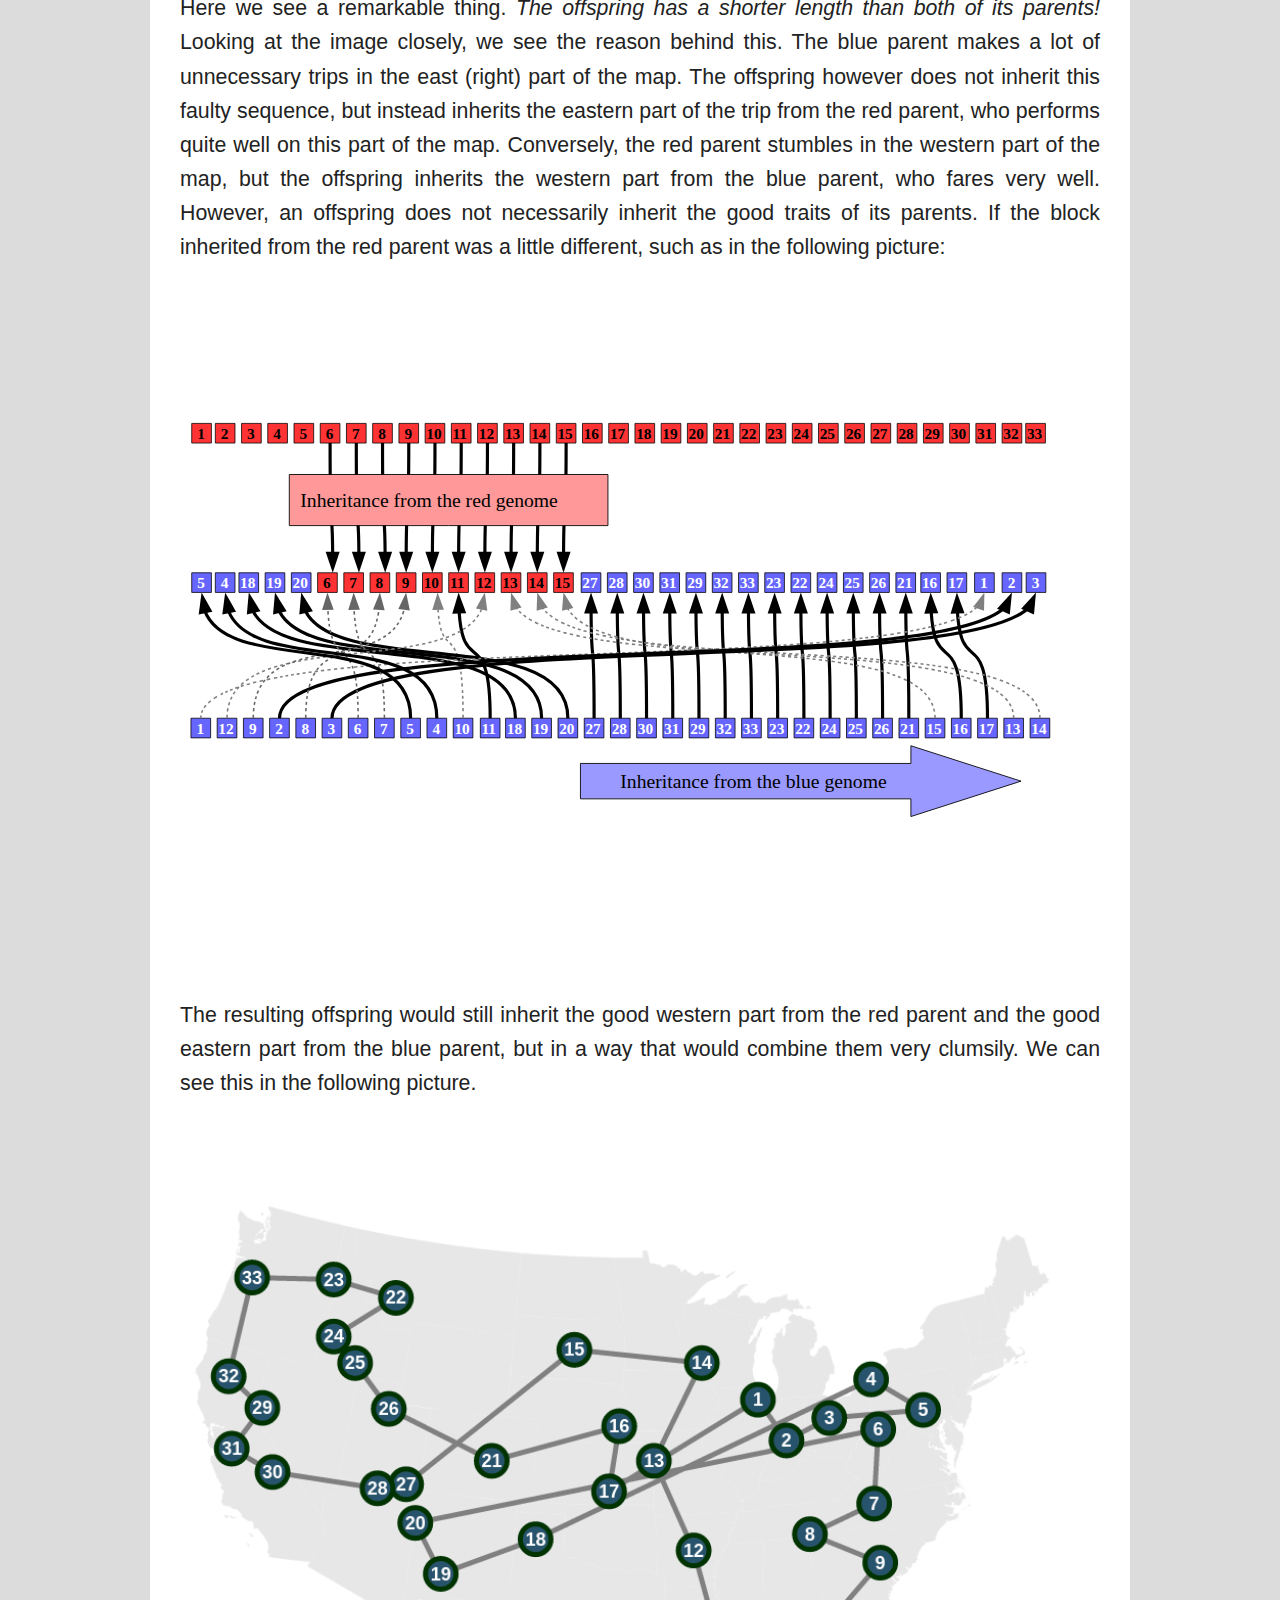
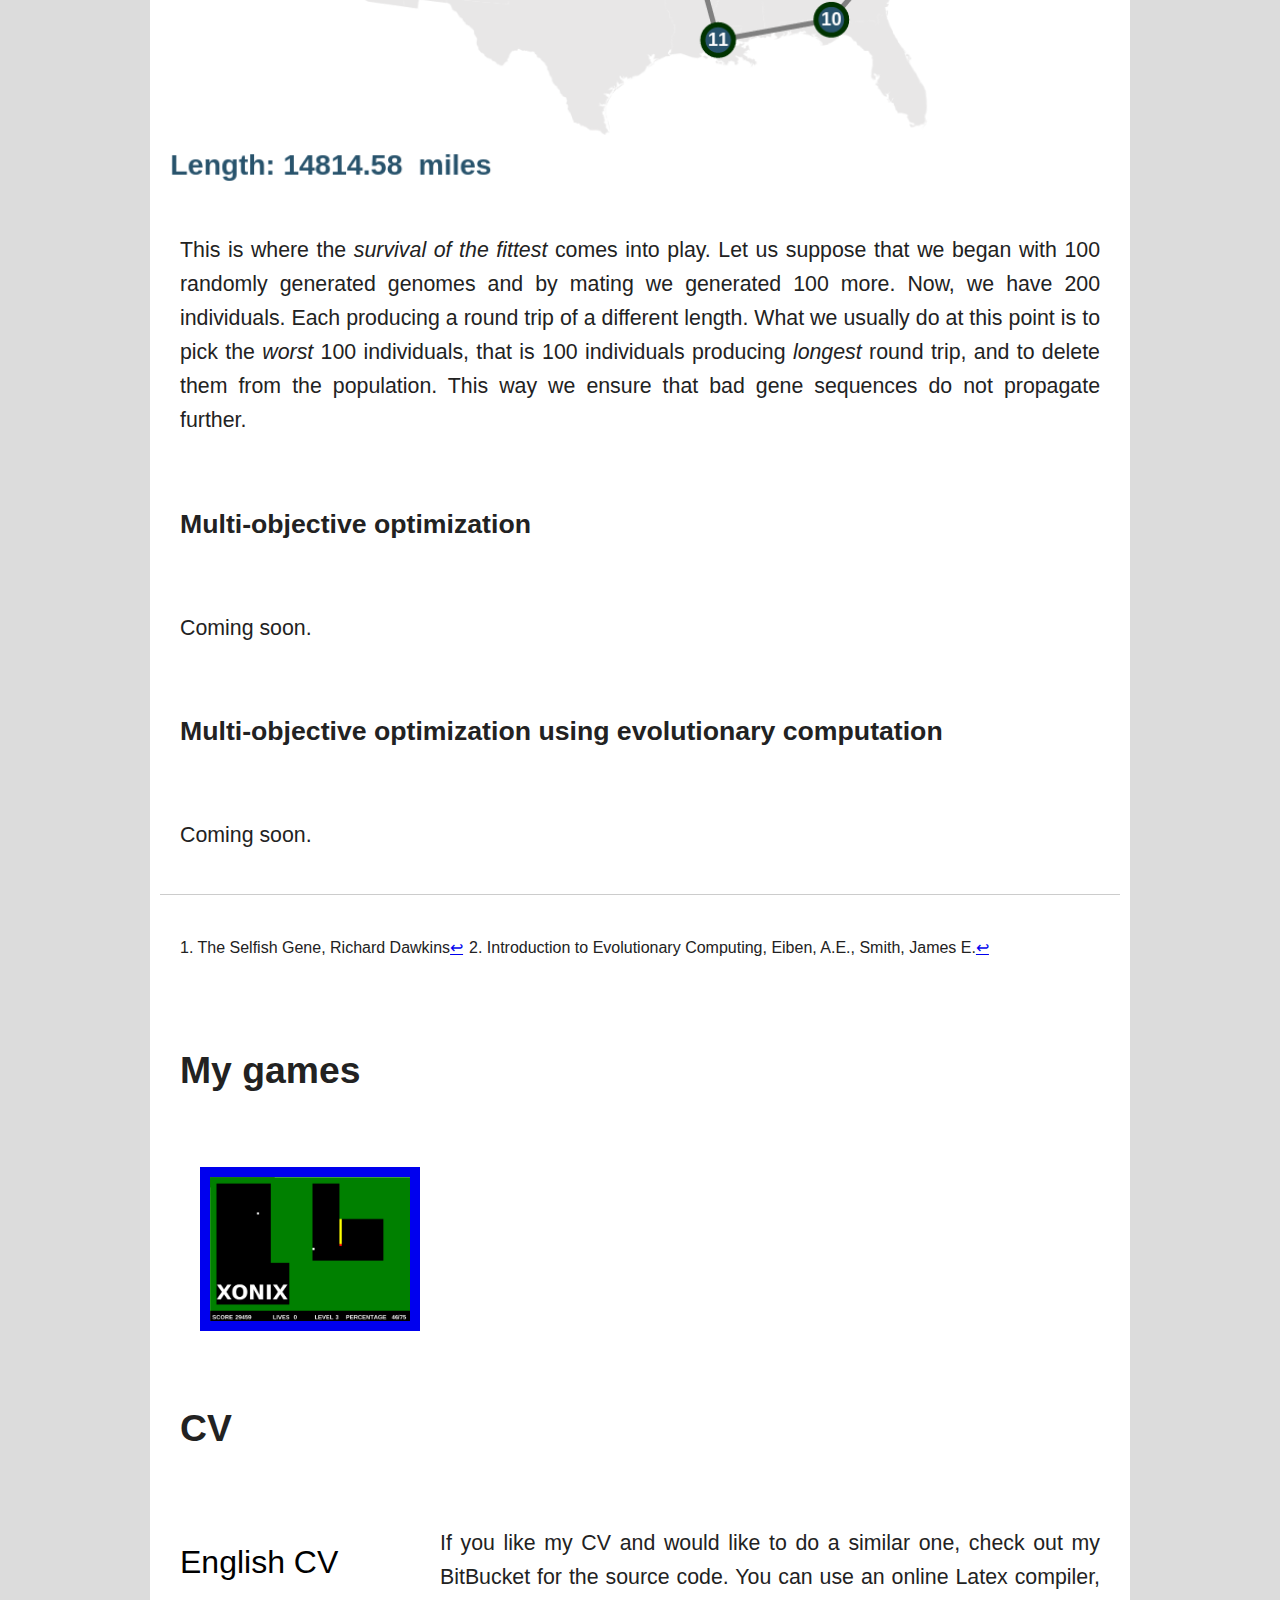
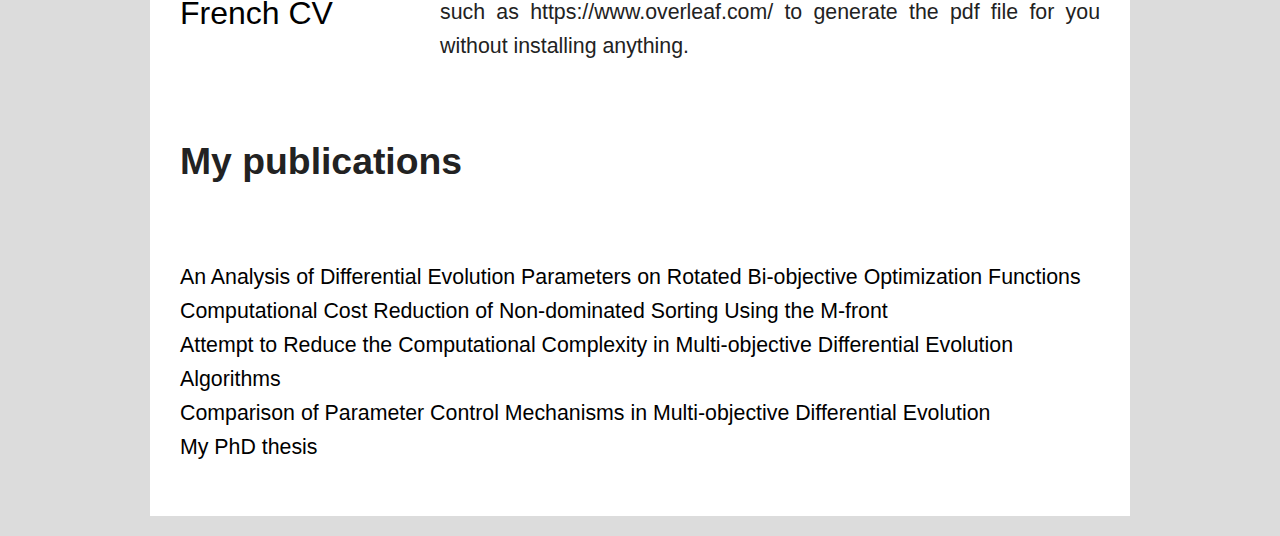
==== commit b455caae: "updated about me section and changed CVs" ====
--- a/index.html
+++ b/index.html
@@ -41,11 +41,8 @@
 
         <p class = "introduction">
             Hello, I am a researcher in the field of <em>computational intelligence</em>.
-            I am from Slovakia and I live in Nagano, Japan, where
-            I am about to finish my PhD in computer science.
             I feel most comfortable and confident with C++, but recently I took up JavaScript.
-            In my free time I like to read Sci-fi, especially Robert Heinlein. I will be moving to
-            Lille soon and I am looking for a challenging job in the vicinity of Lille or London.
+            I live in Lille and I am looking for a challenging job where I can use my knowledge to the fullest.
         </p>
 
         <img src="img/me-portrait.jpg", alt="Martin Drozdik portrait", class="profile-photo">
@@ -220,7 +217,7 @@
 
         <p>
             <sup id="fn1">1. The Selfish Gene, Richard Dawkins<a href="#ref1" title="Jump back to footnote 1 in the text.">↩</a></sup>
-            <sup id="fn1">2. Introduction to Evolutionary Computing, Eiben, A.E., Smith, James E.<a href="#ref2" title="Jump back to footnote 2 in the text.">↩</a></sup>
+            <sup id="fn2">2. Introduction to Evolutionary Computing, Eiben, A.E., Smith, James E.<a href="#ref2" title="Jump back to footnote 2 in the text.">↩</a></sup>
         </p>
 
         <h2 id="games">My games</h2>
@@ -228,8 +225,8 @@
 
         <h2 id="cv">CV</h2>
         <ul class = "personal-pages">
-            <li><a class="pp" href="files/Martin-Drozdik-CV-academic.pdf">Academic CV</a></li>
-            <li><a class="pp" href="files/Martin-Drozdik-CV-professional.pdf">Professional CV</a></li>
+            <li><a class="pp" href="files/Martin-Drozdik-CV-professional.pdf">English CV</a></li>
+            <li><a class="pp" href="files/Martin-Drozdik-CV-professional-Francais.pdf">French CV</a></li>
         </ul>
         <p>If you like my CV and would like to do a similar one, check out my BitBucket for the source code.
            You can use an online Latex compiler, such as https://www.overleaf.com/ to generate the pdf file for you
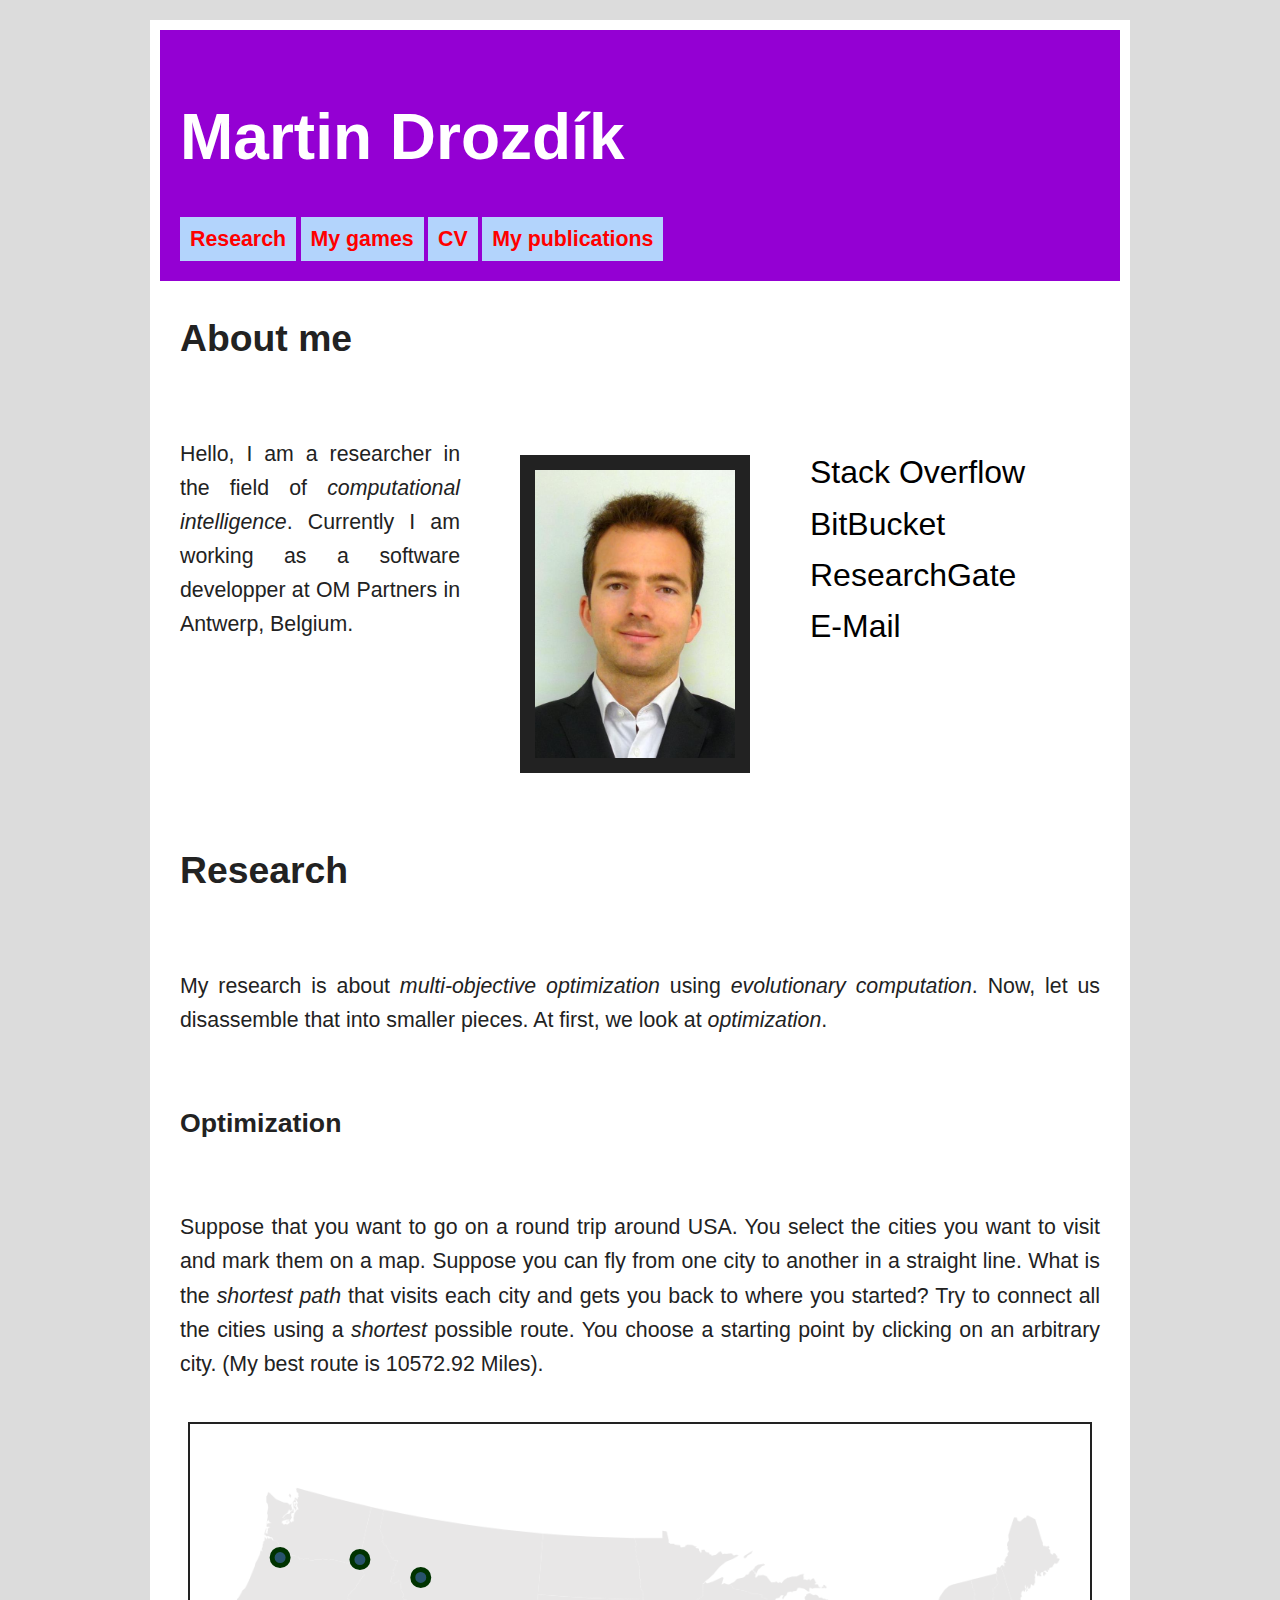
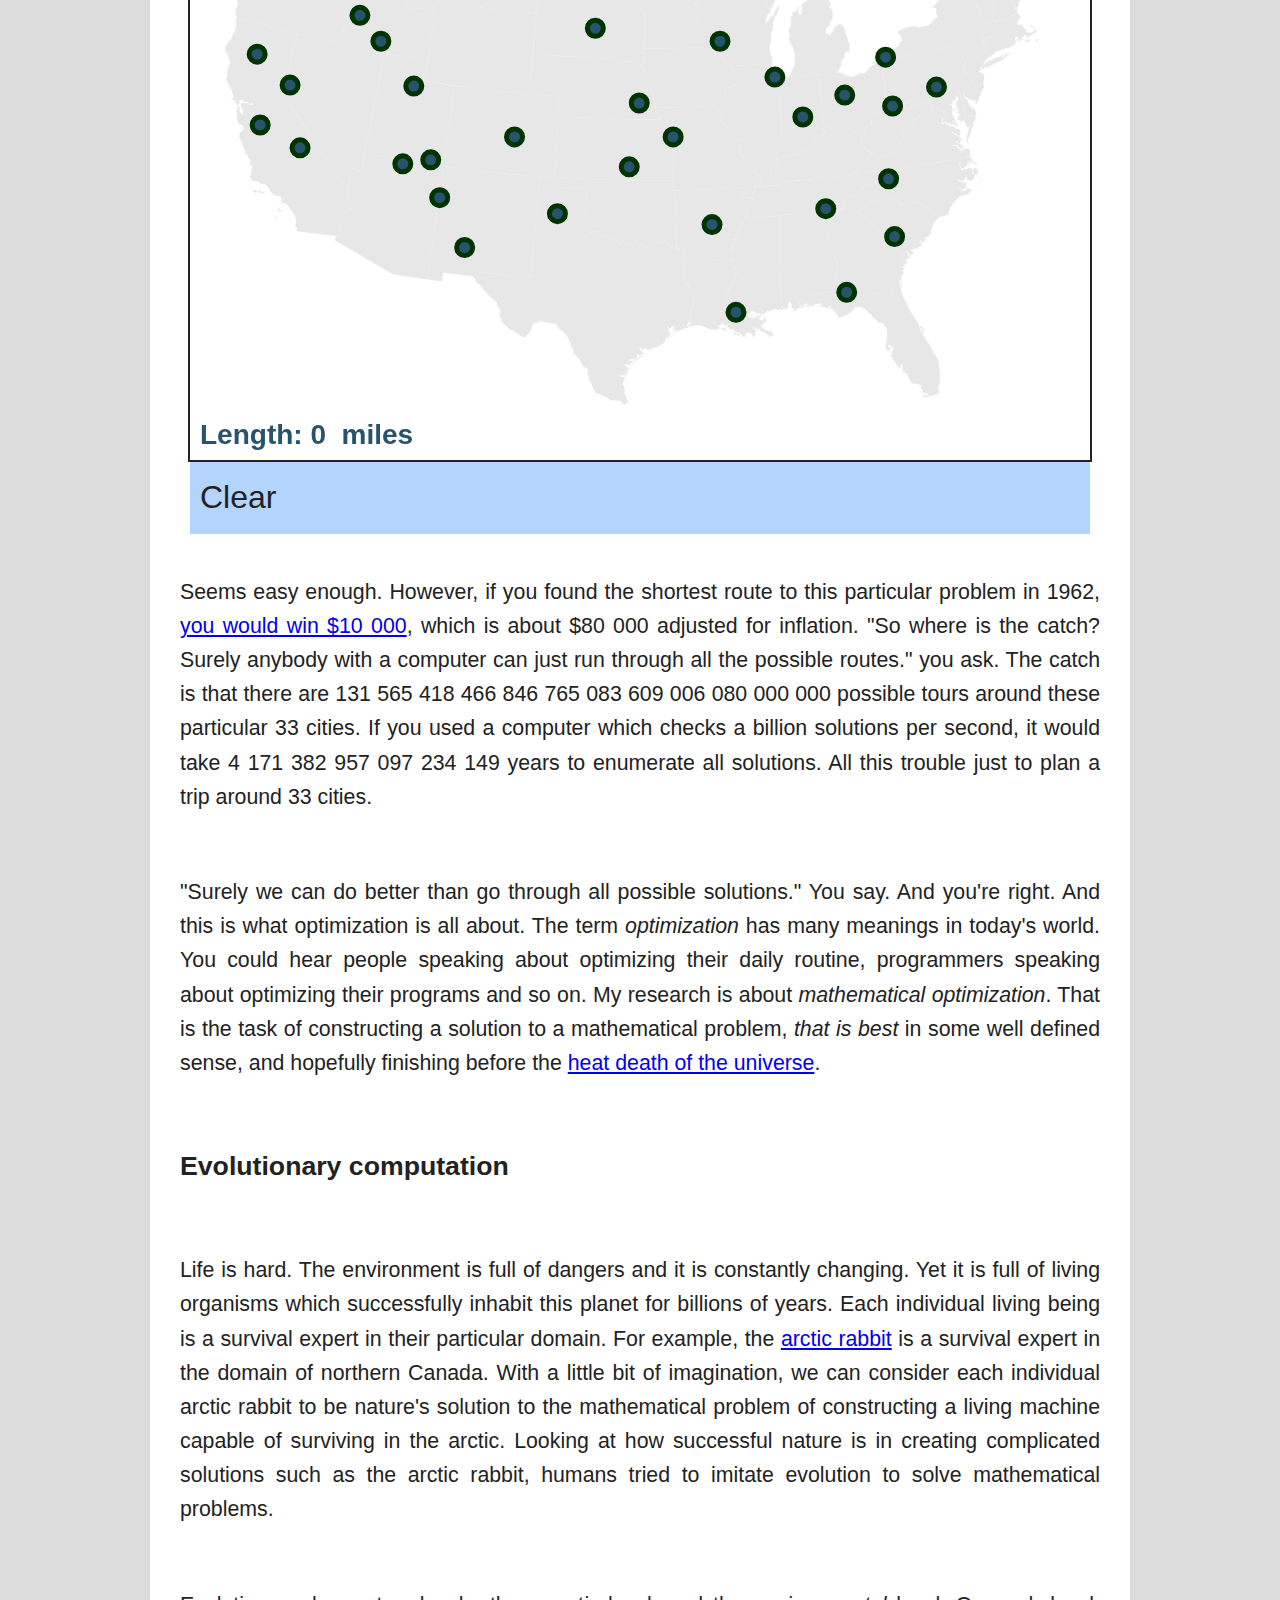
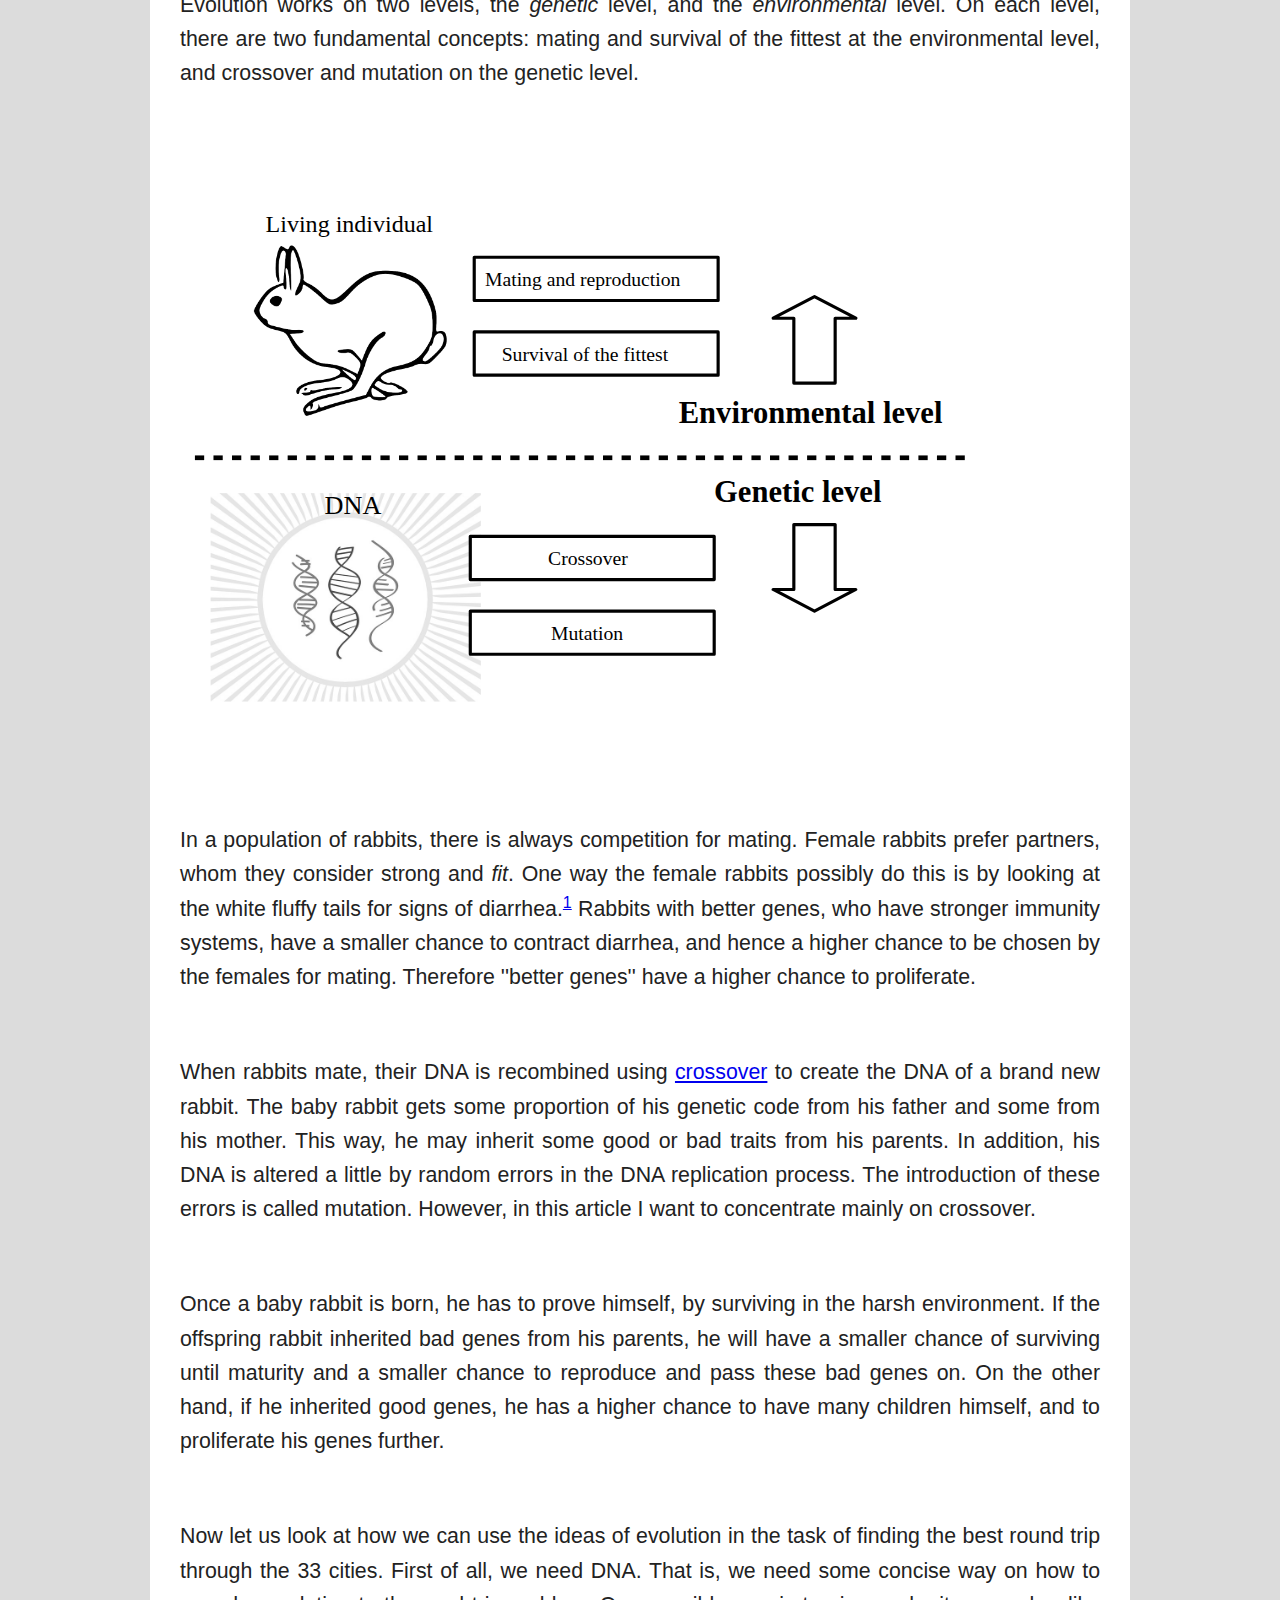
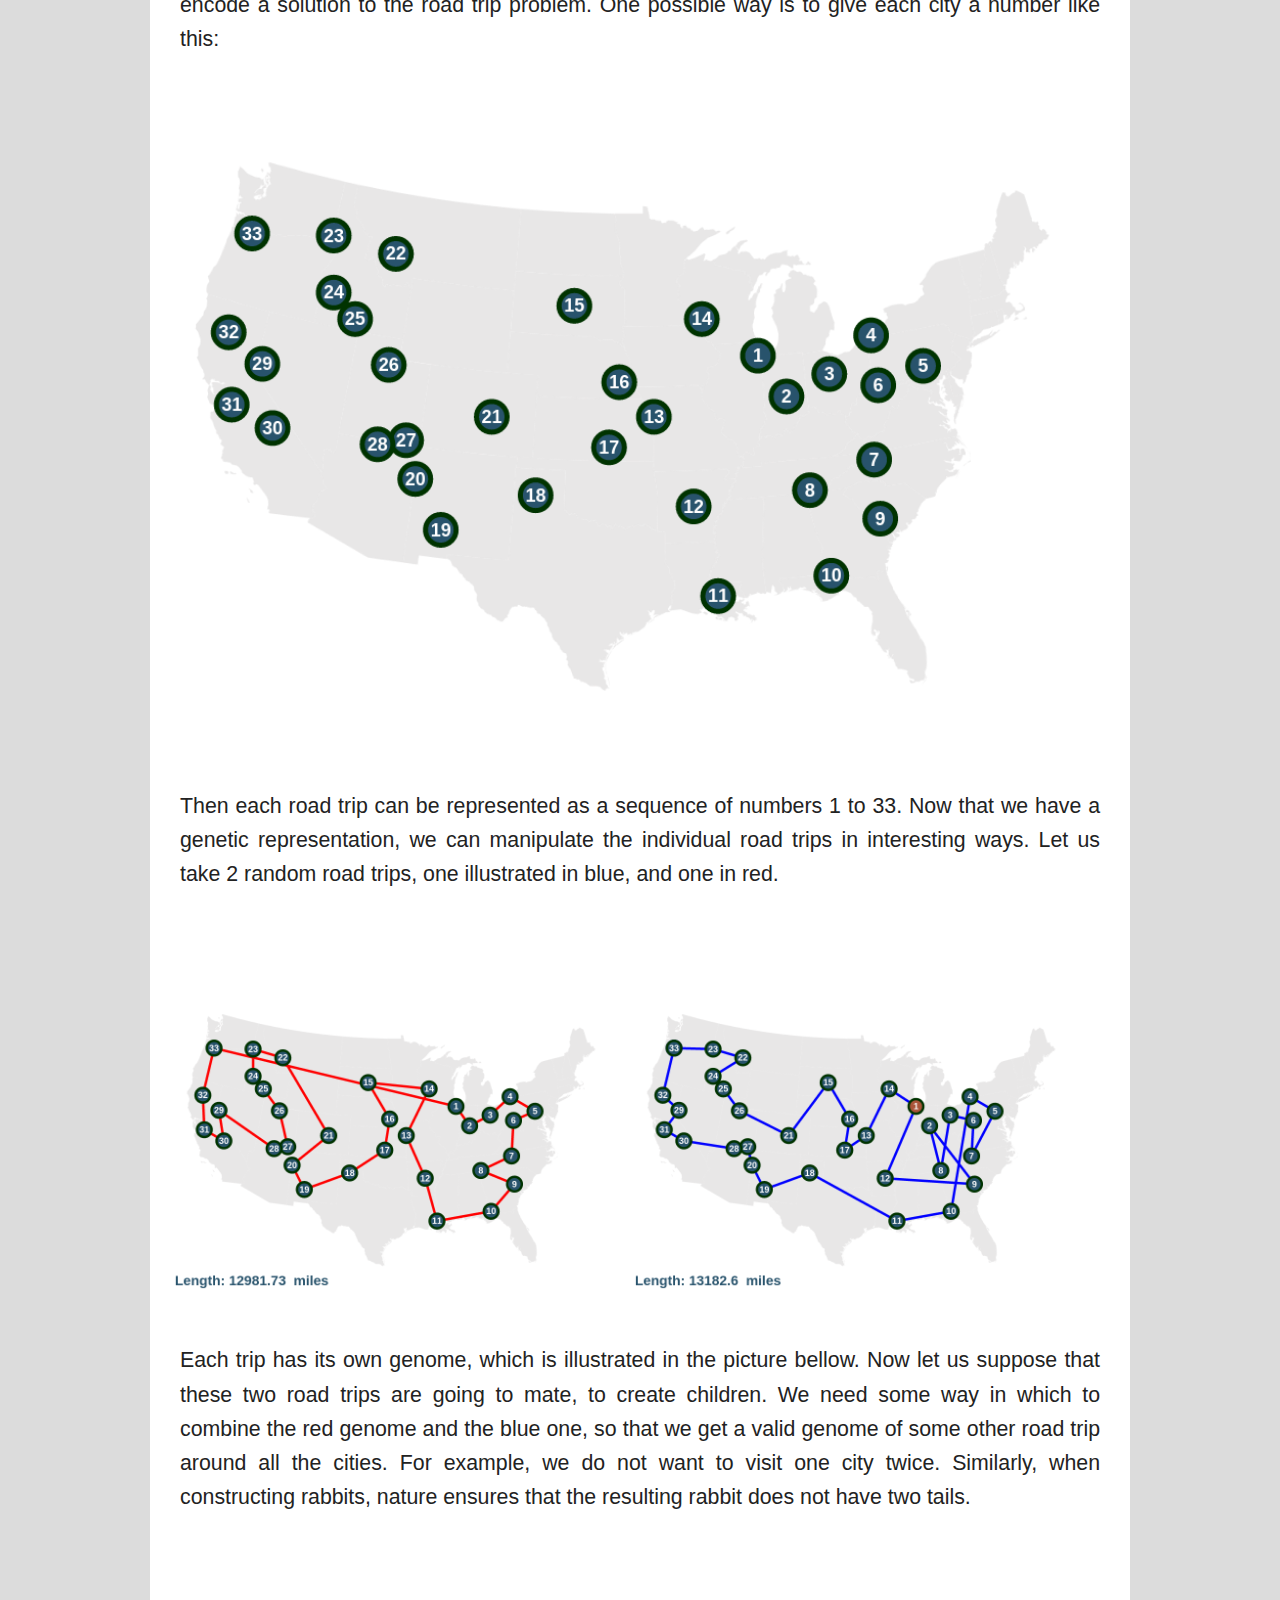
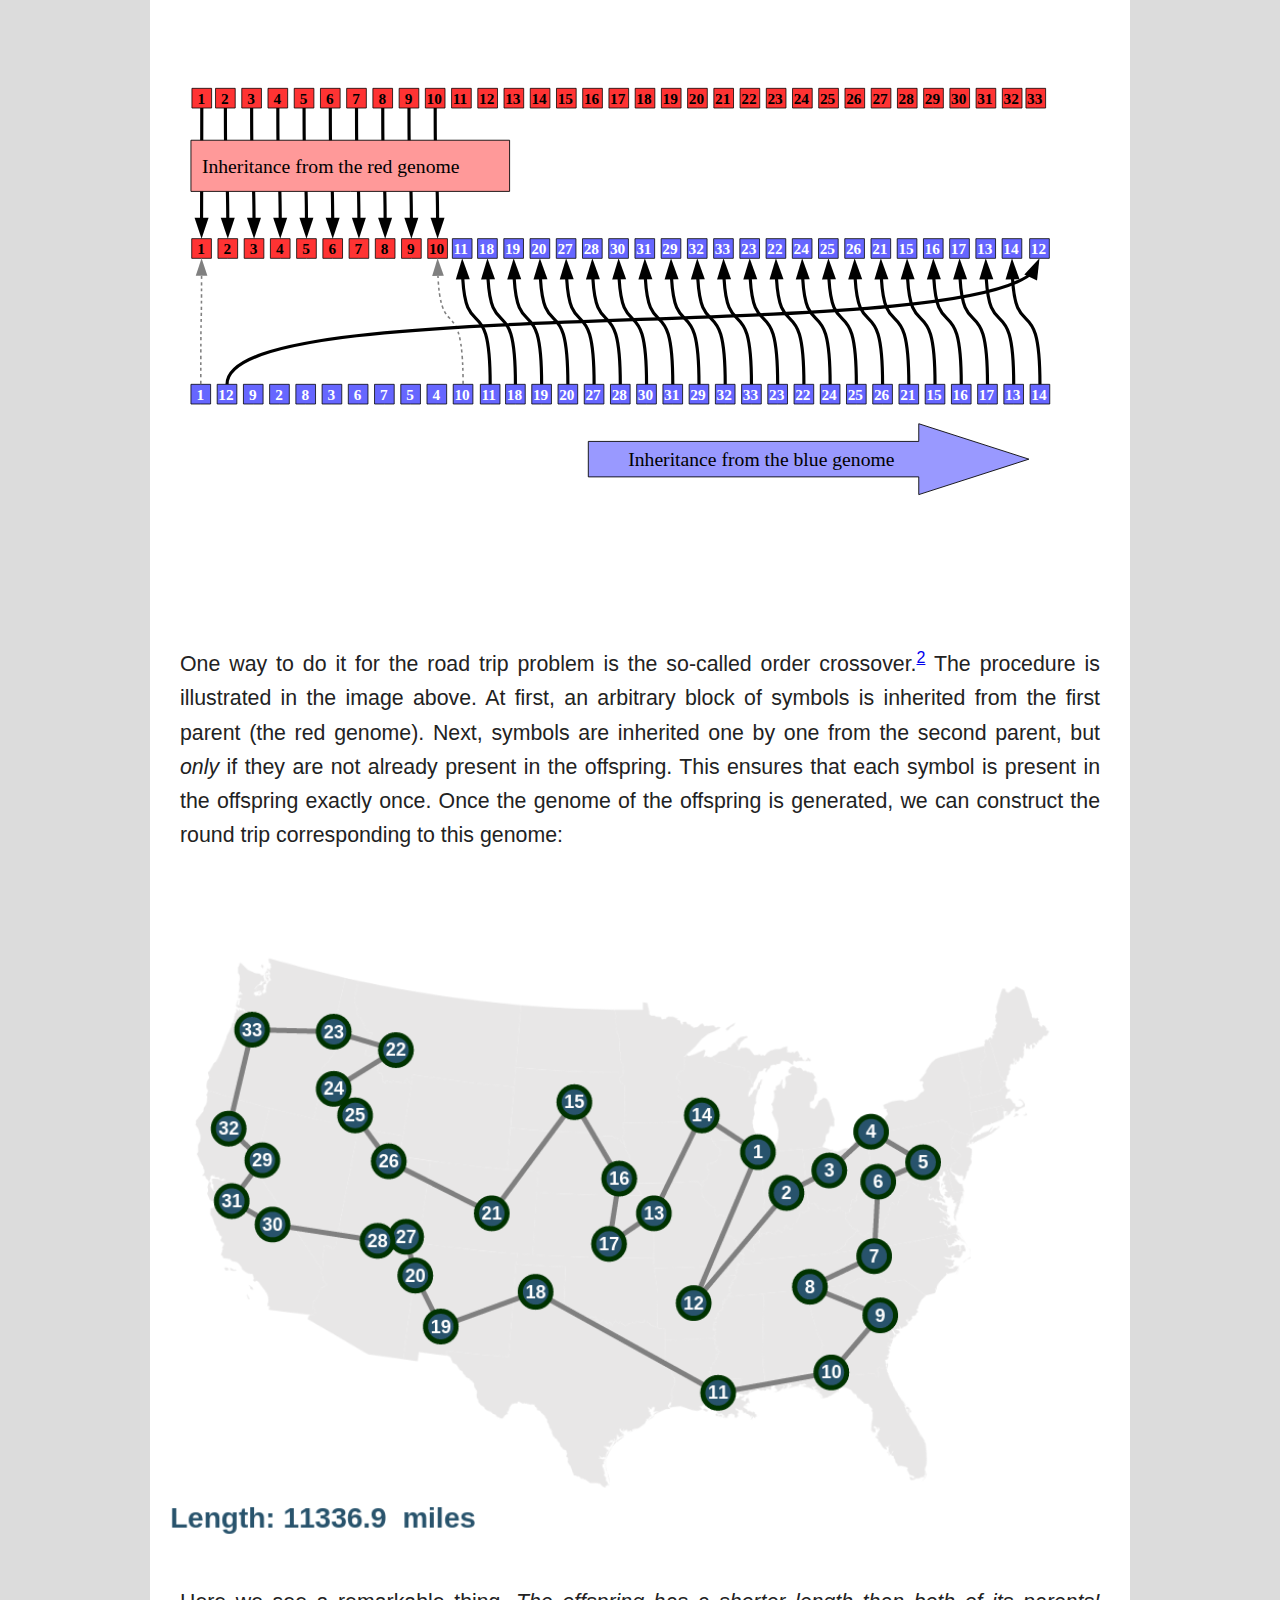
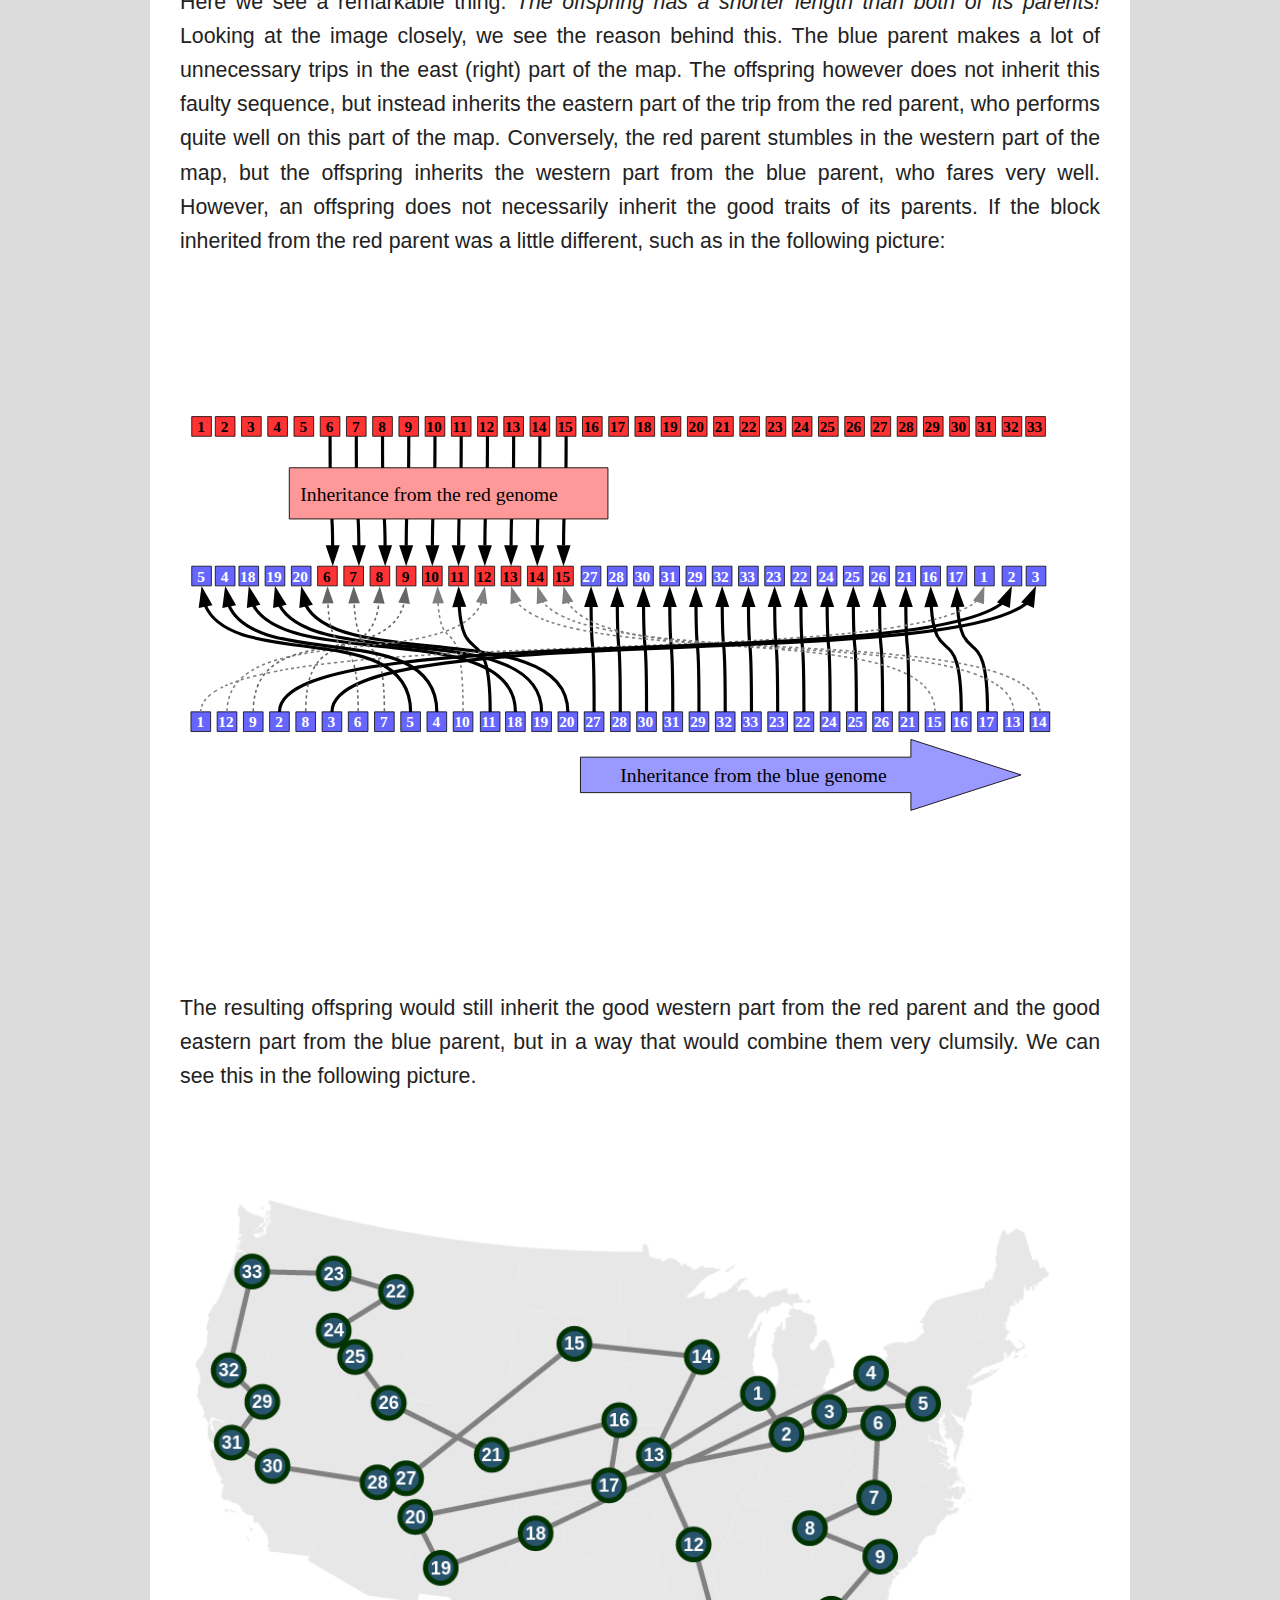
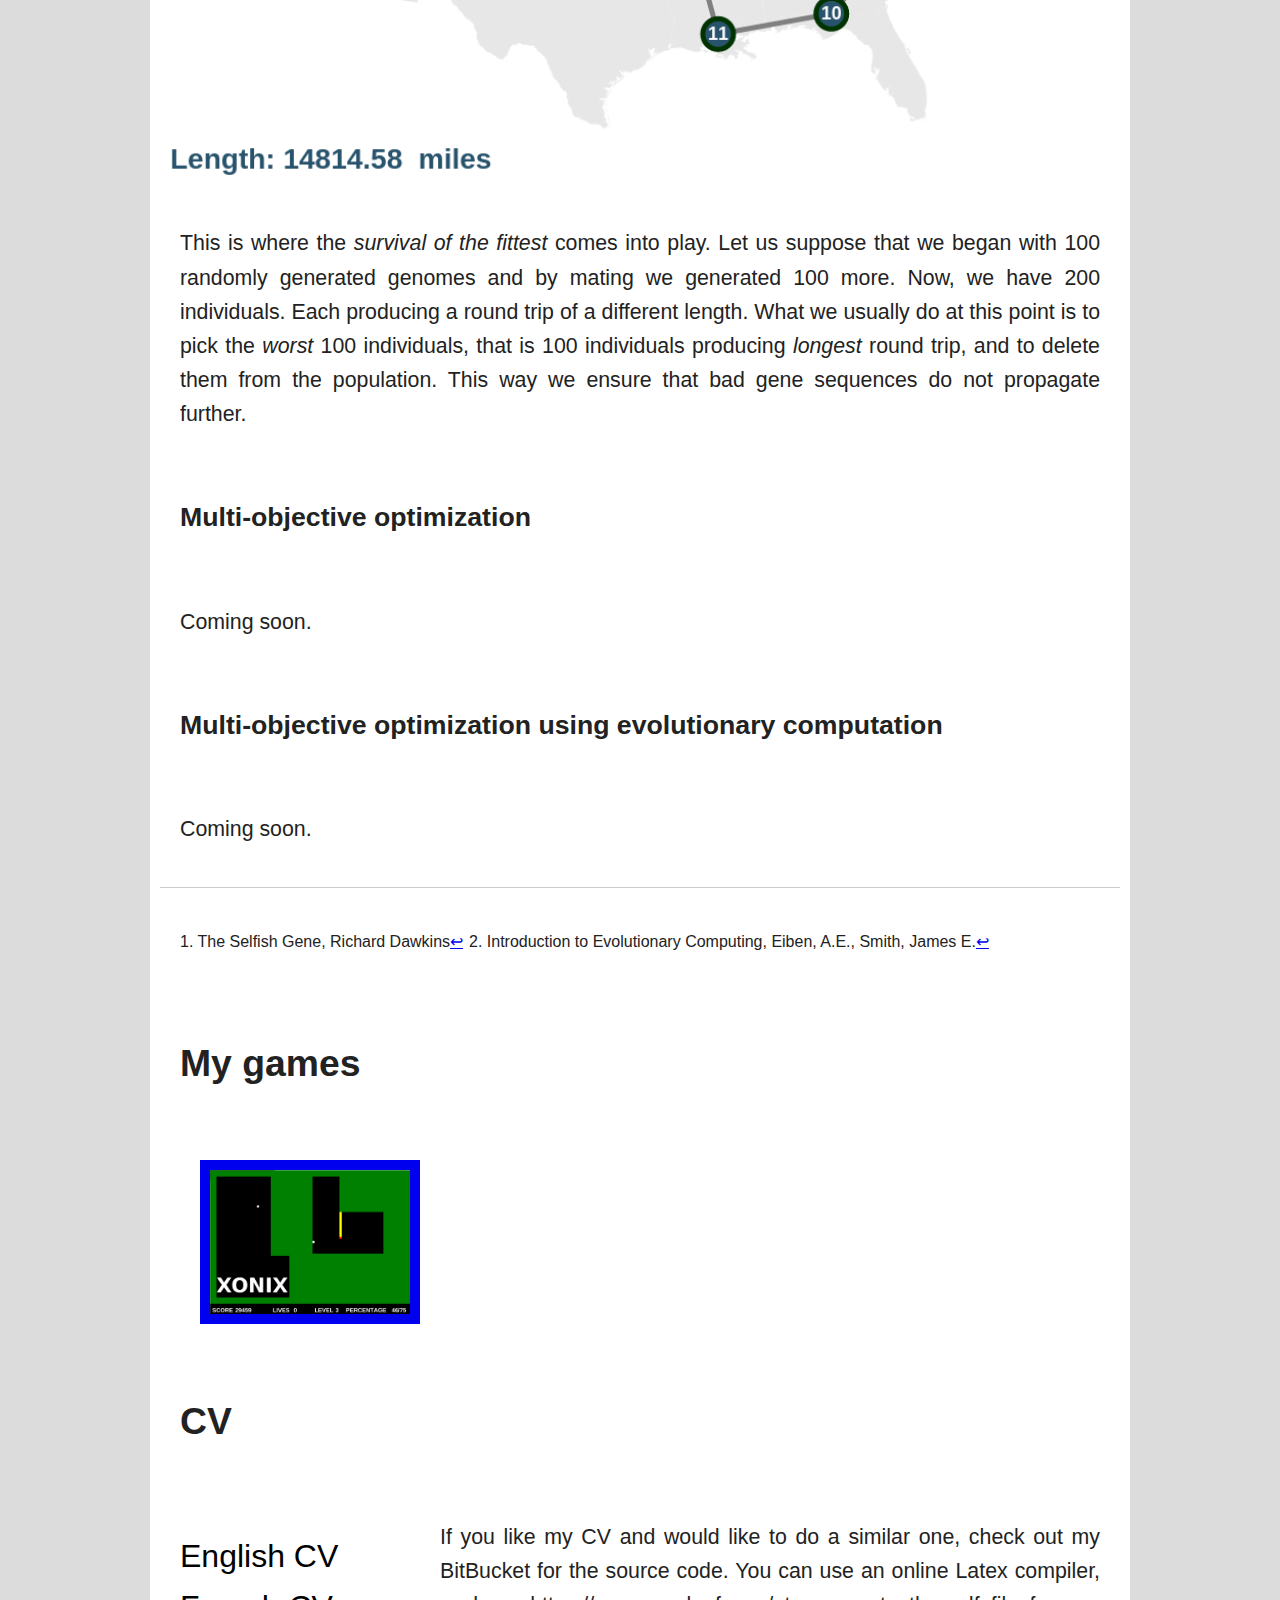
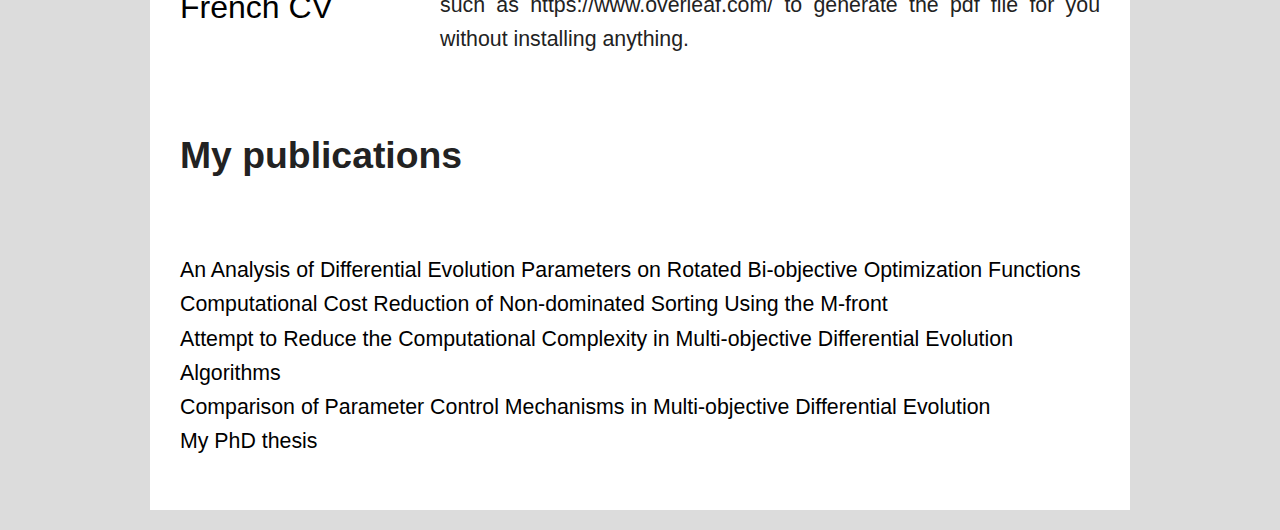
==== commit ccc9bfda: "updated my career to OM Partners" ====
--- a/index.html
+++ b/index.html
@@ -41,8 +41,7 @@
 
         <p class = "introduction">
             Hello, I am a researcher in the field of <em>computational intelligence</em>.
-            I feel most comfortable and confident with C++, but recently I took up JavaScript.
-            I live in Lille and I am looking for a challenging job where I can use my knowledge to the fullest.
+            Currently I am working as a software developper at OM Partners in Antwerp, Belgium.
         </p>
 
         <img src="img/me-portrait.jpg", alt="Martin Drozdik portrait", class="profile-photo">
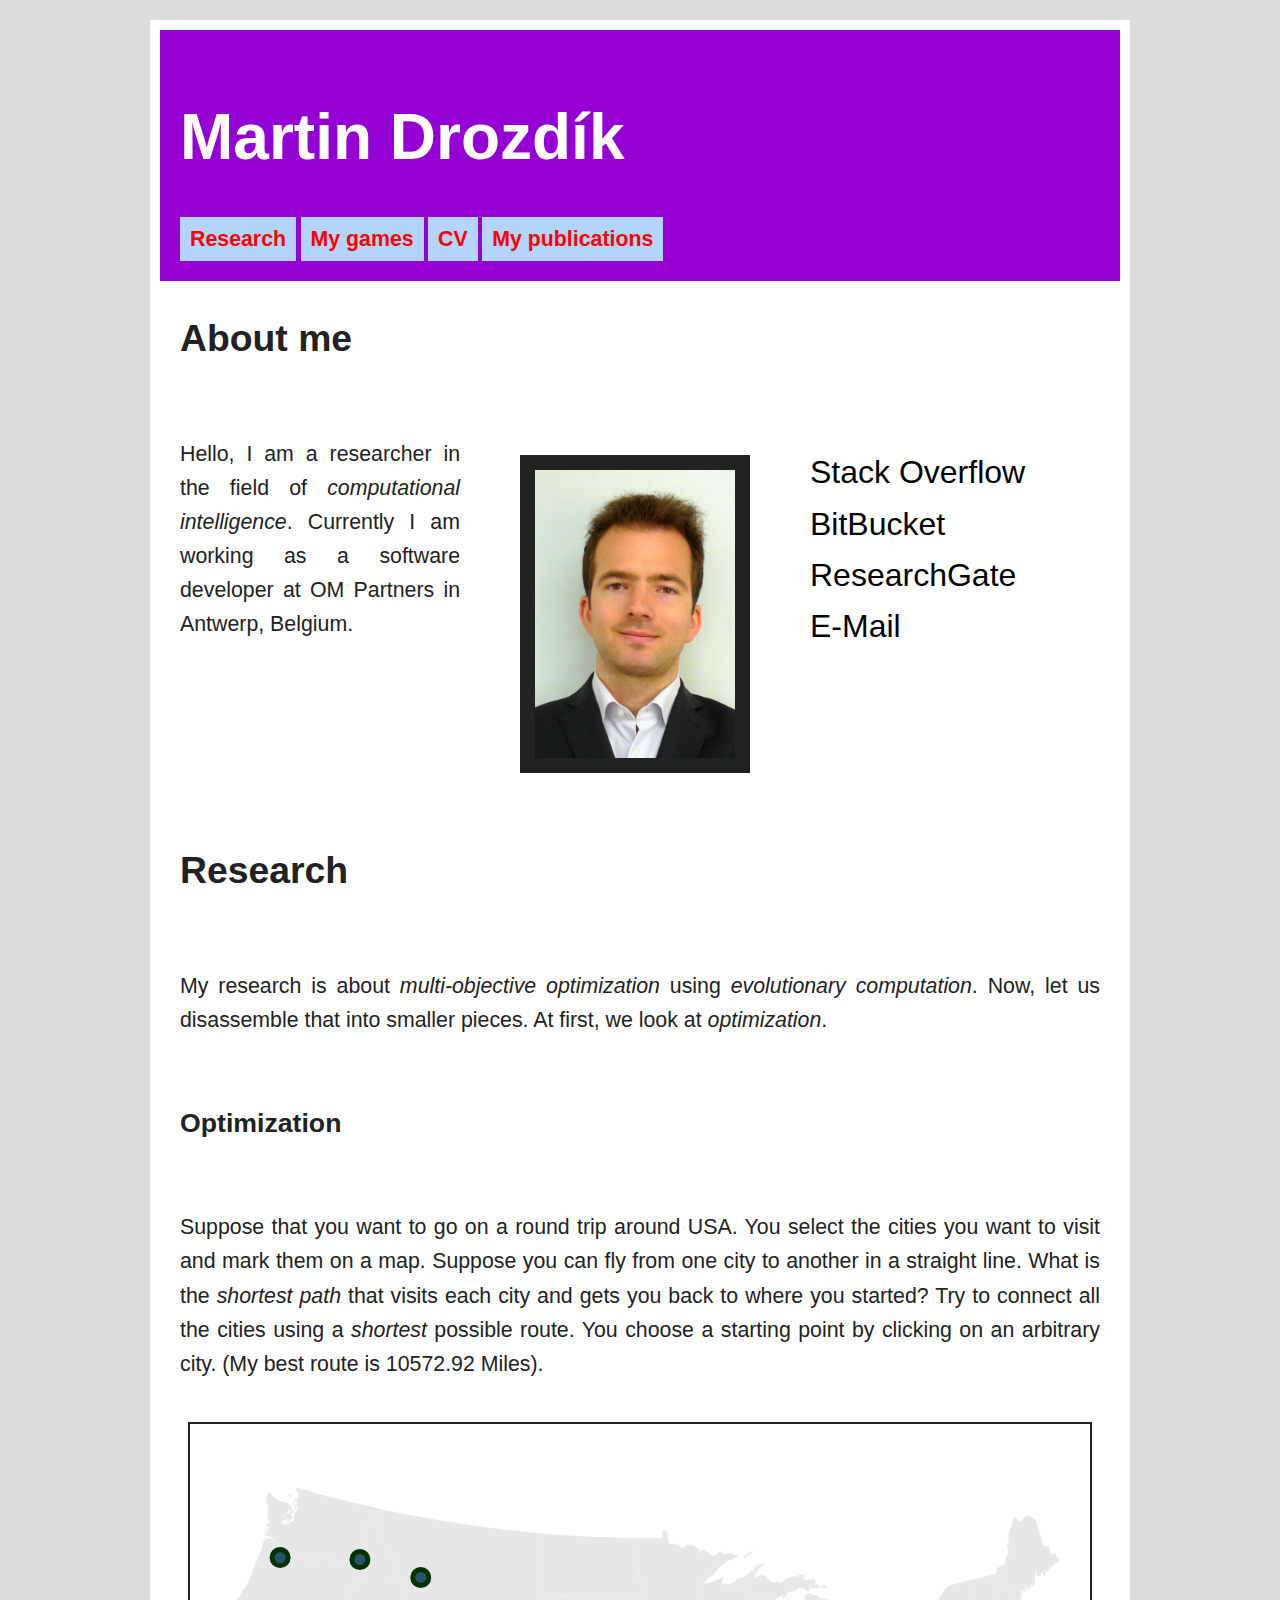
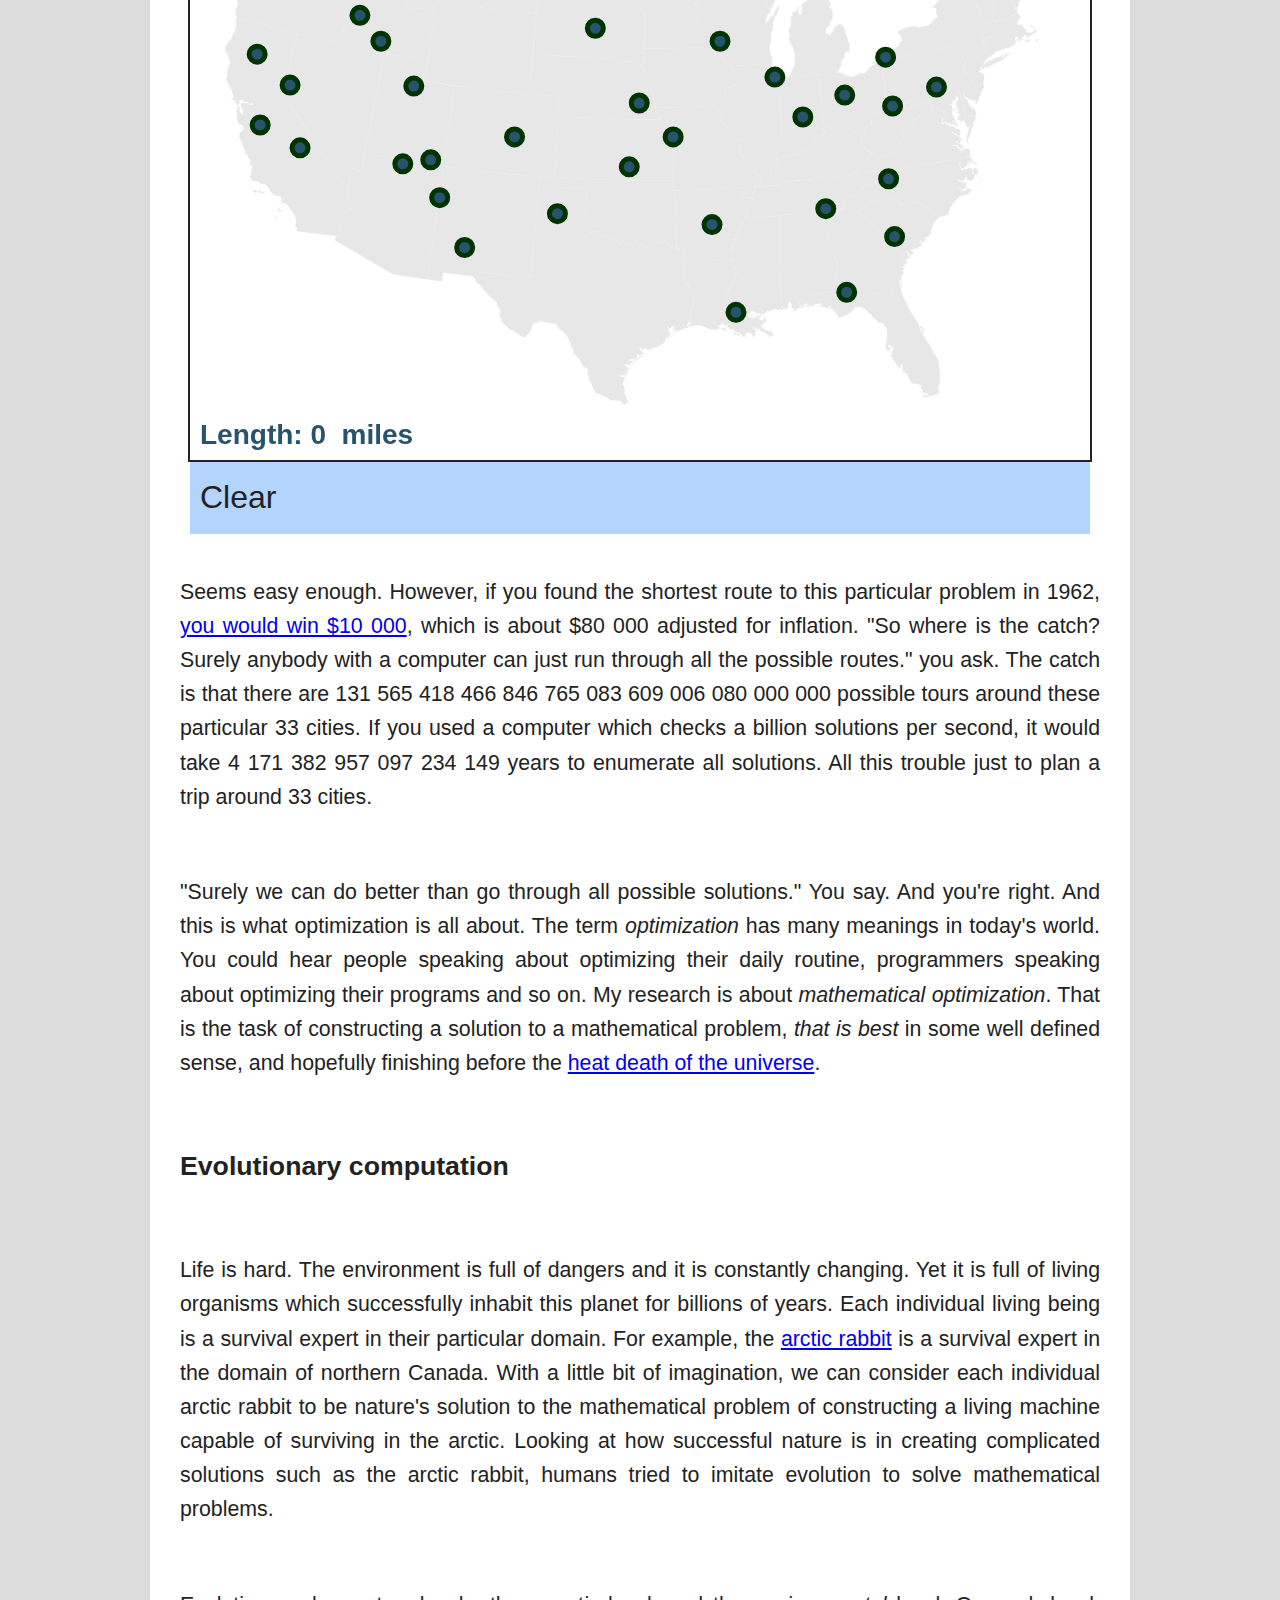
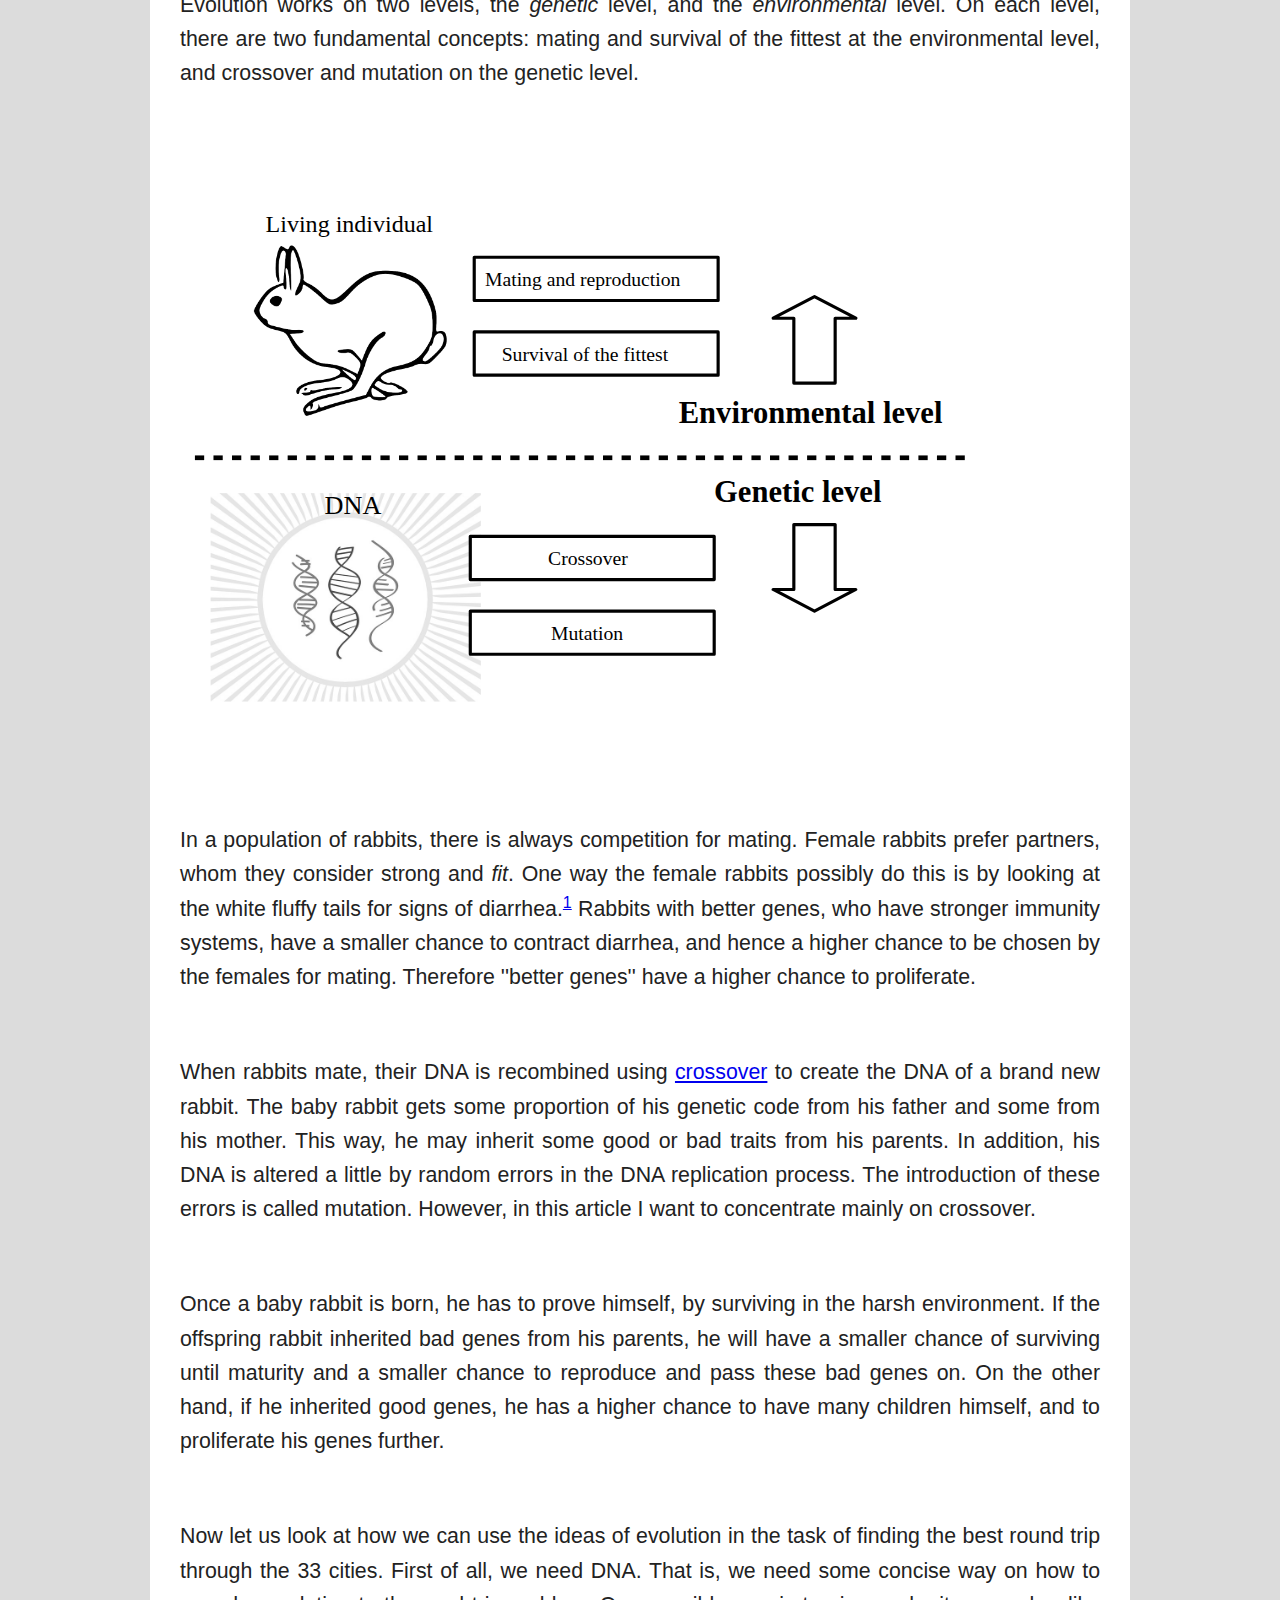
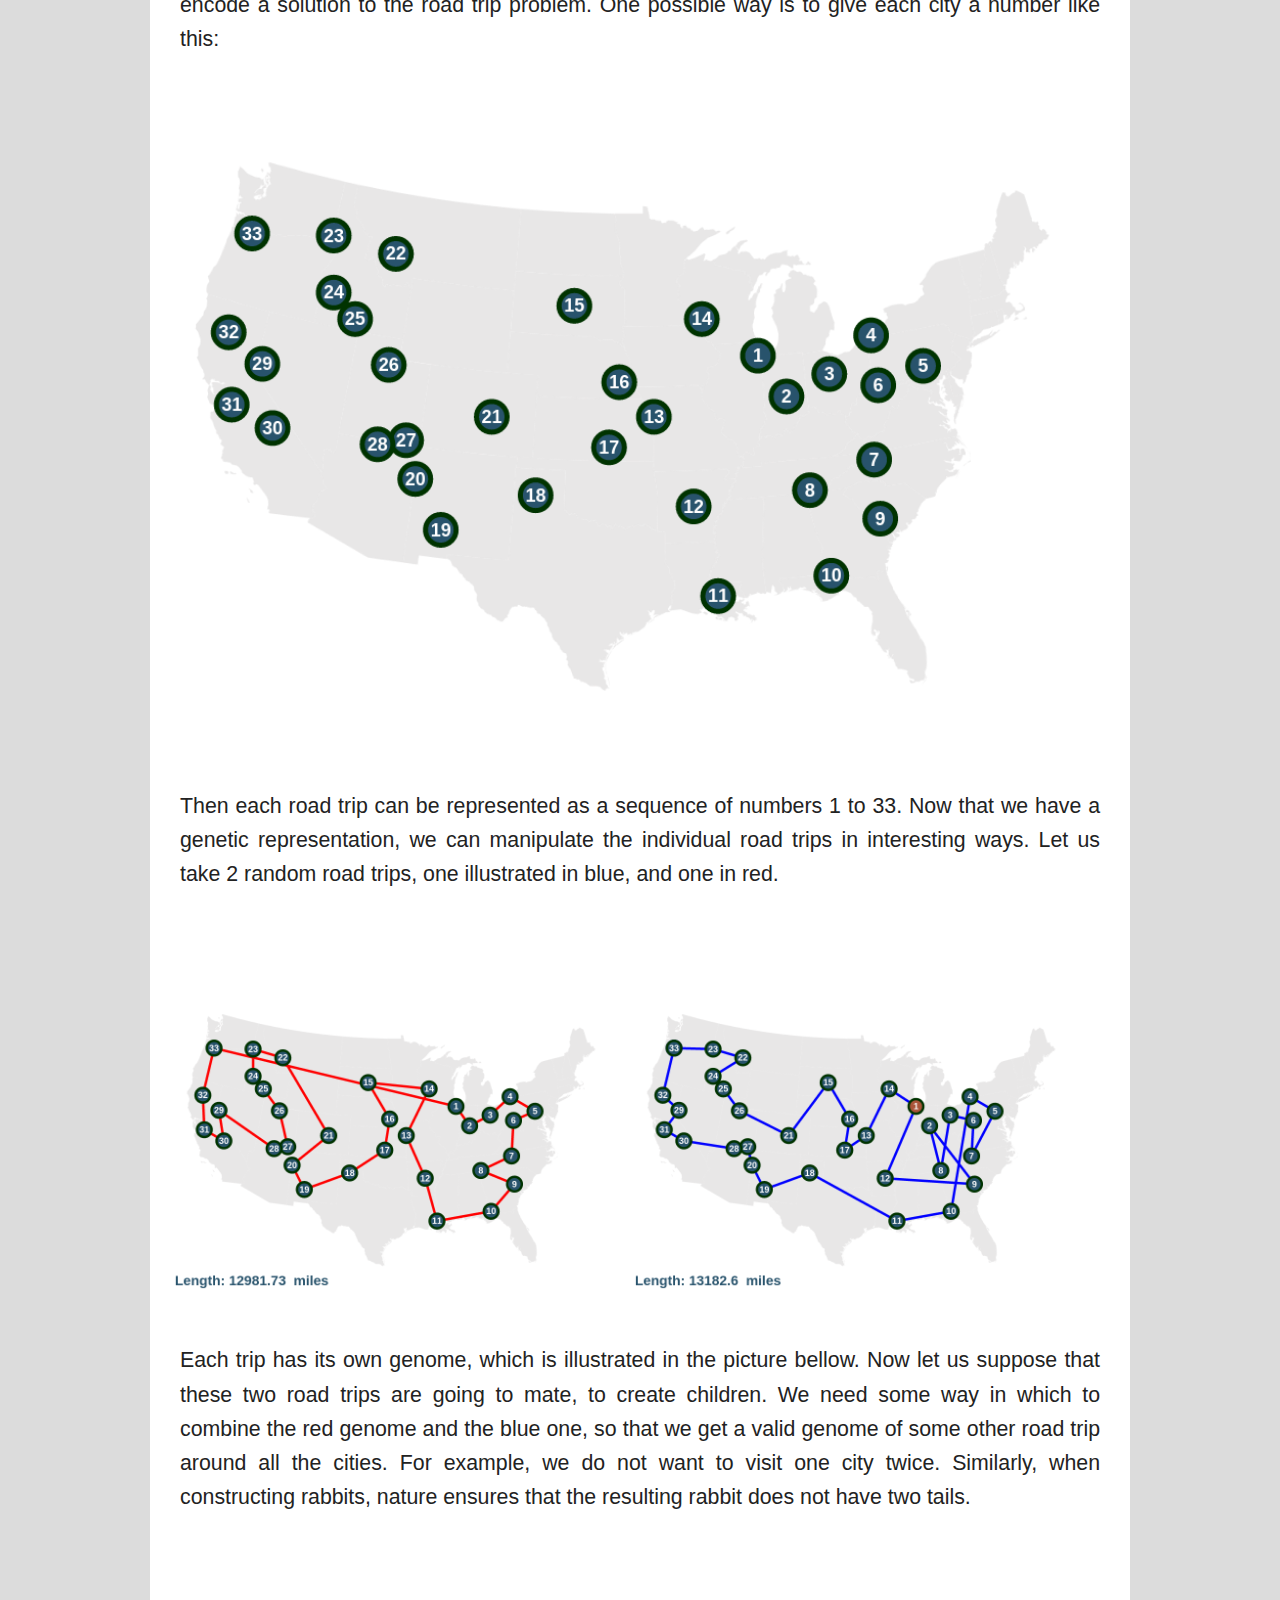
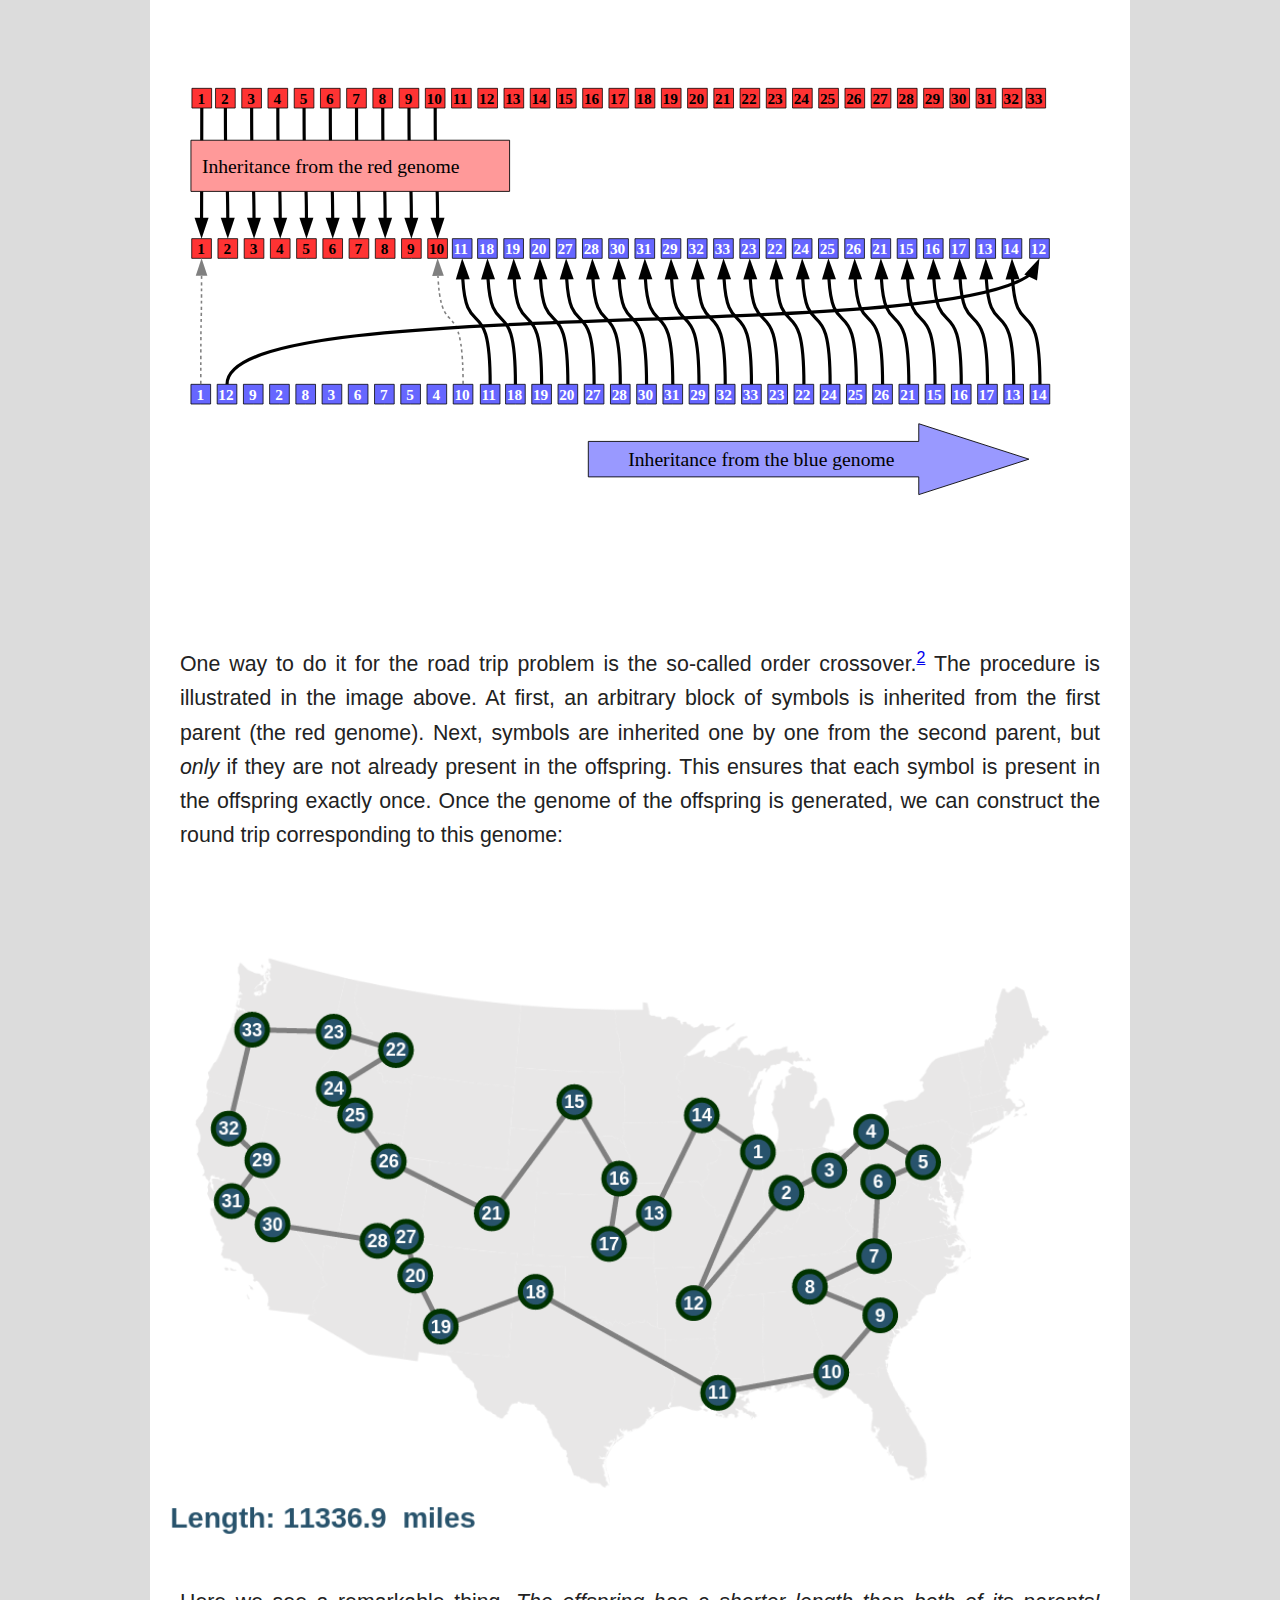
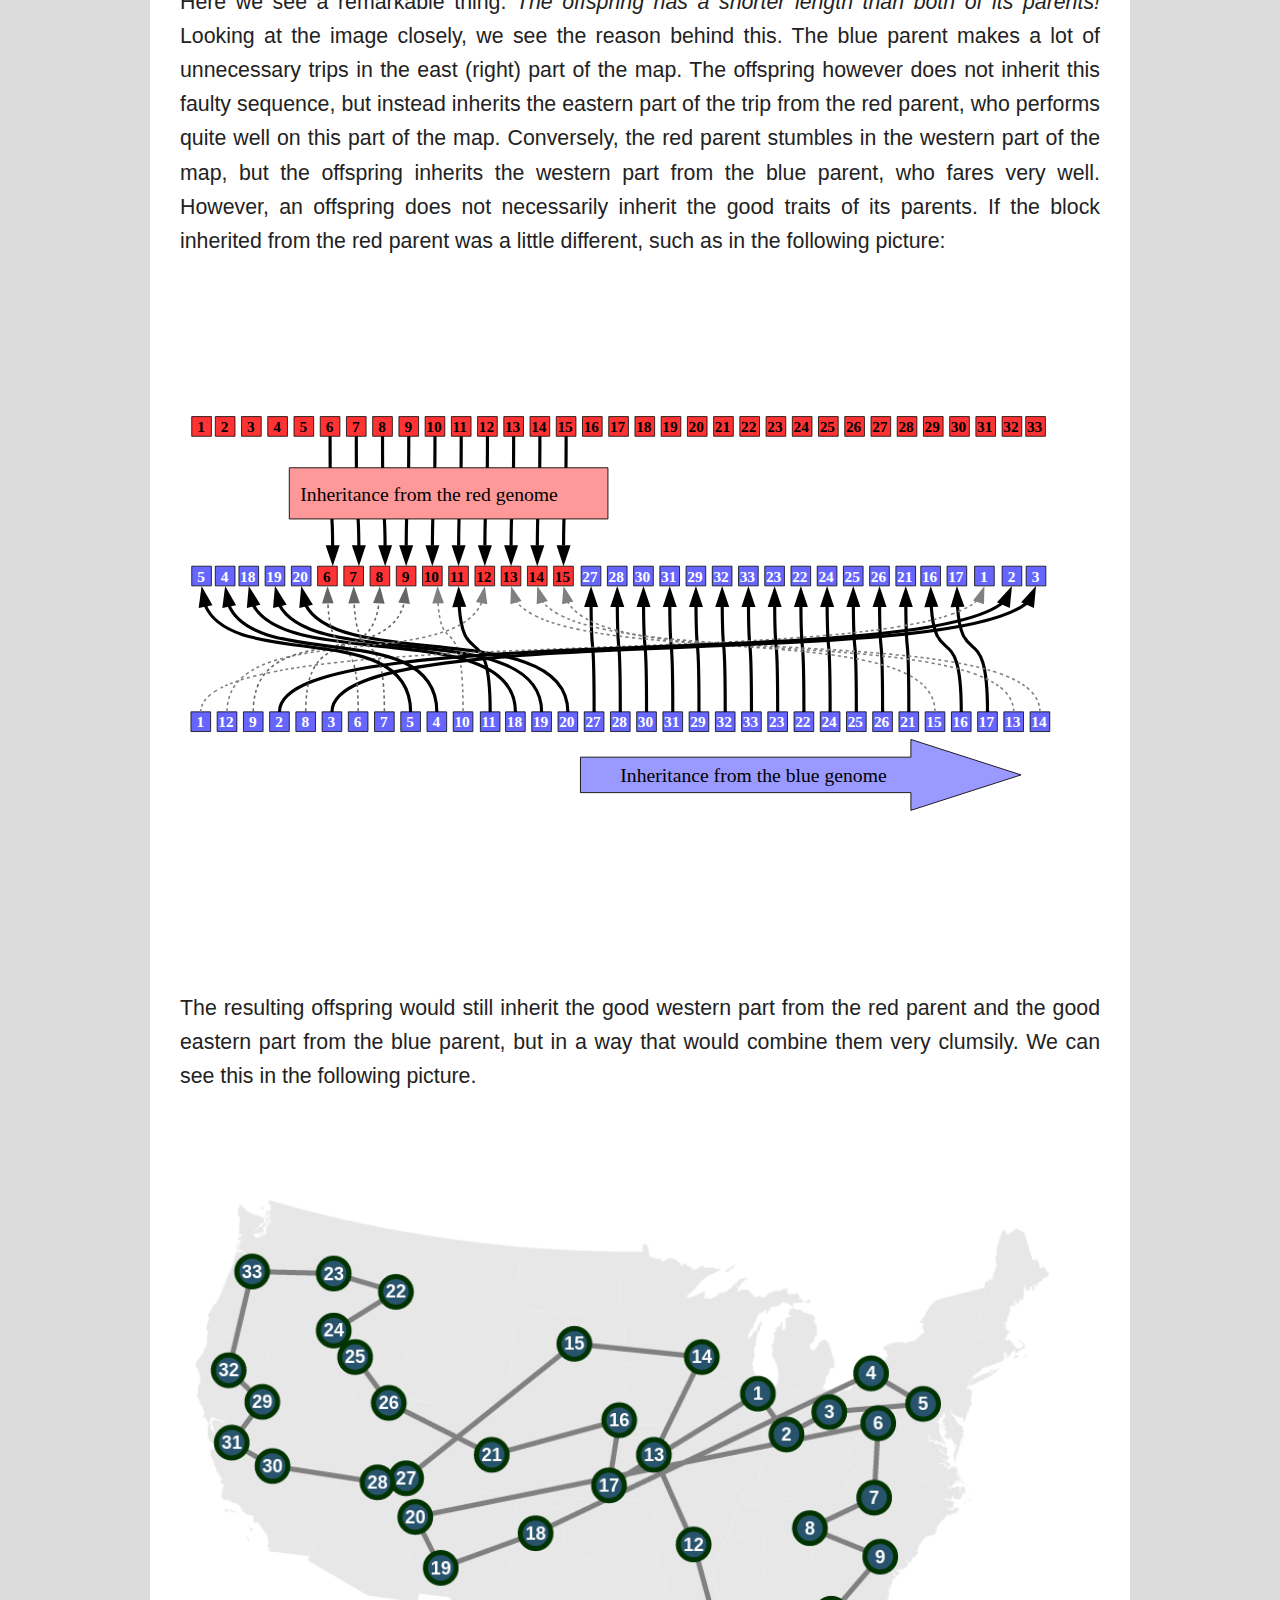
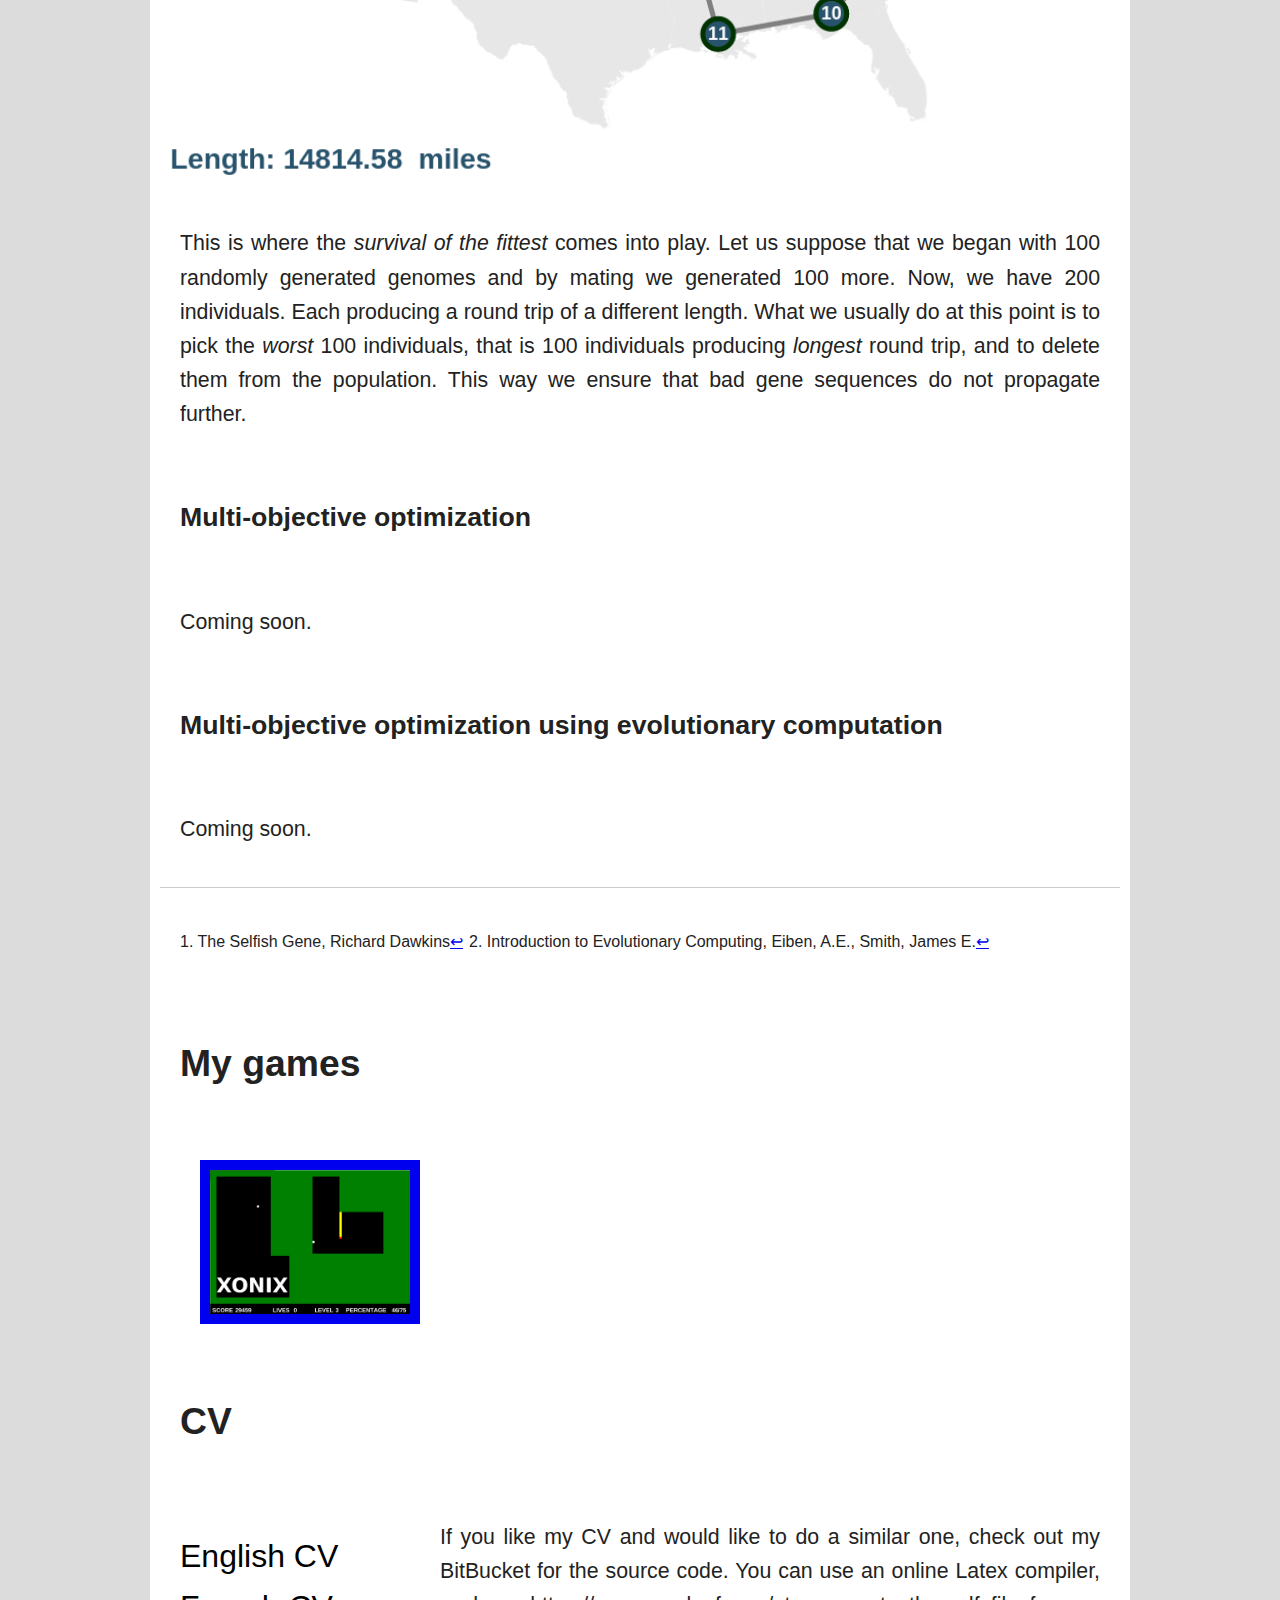
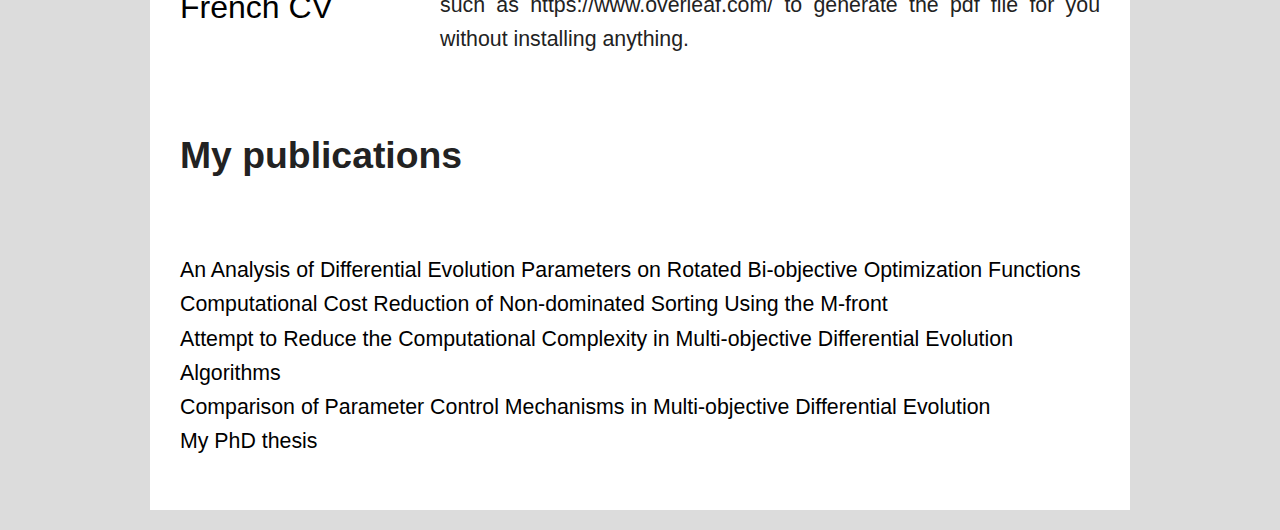
==== commit 86c1c871: "fixed typo" ====
--- a/index.html
+++ b/index.html
@@ -41,7 +41,7 @@
 
         <p class = "introduction">
             Hello, I am a researcher in the field of <em>computational intelligence</em>.
-            Currently I am working as a software developper at OM Partners in Antwerp, Belgium.
+            Currently I am working as a software developer at OM Partners in Antwerp, Belgium.
         </p>
 
         <img src="img/me-portrait.jpg", alt="Martin Drozdik portrait", class="profile-photo">
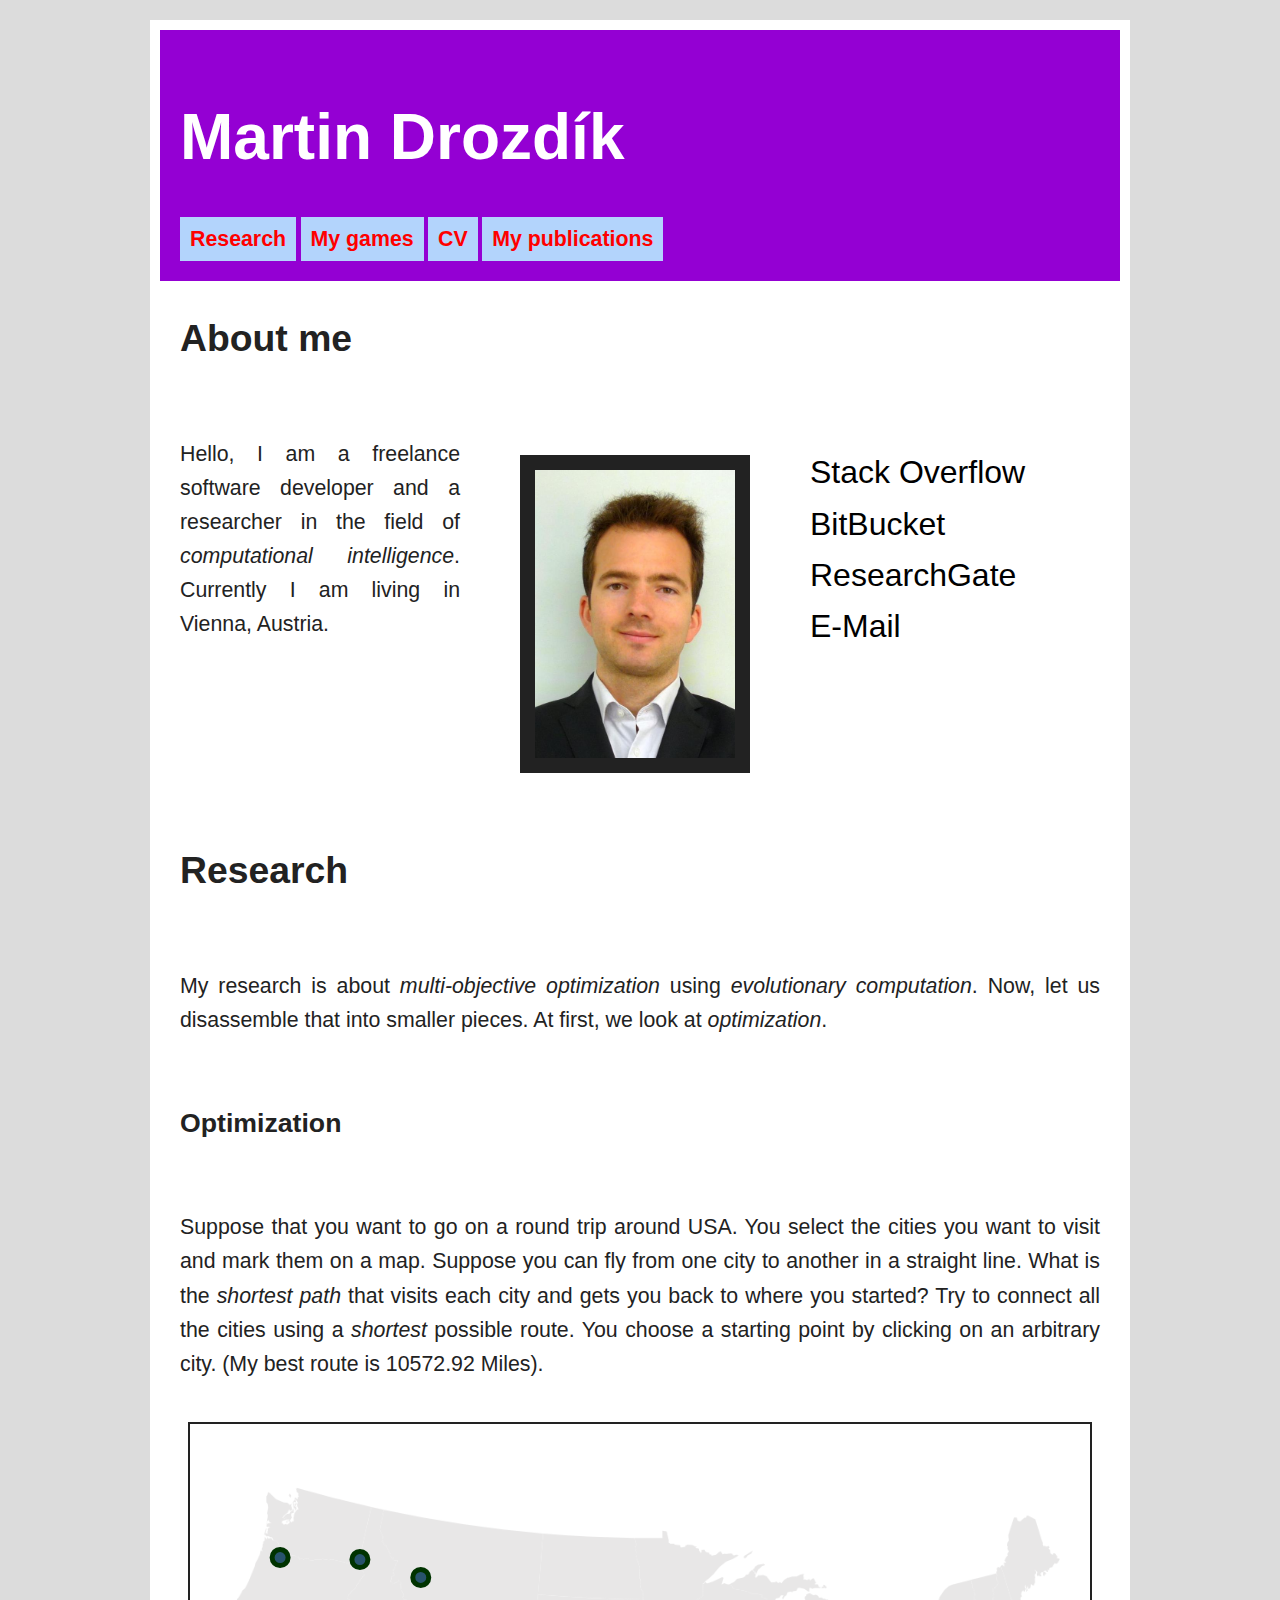
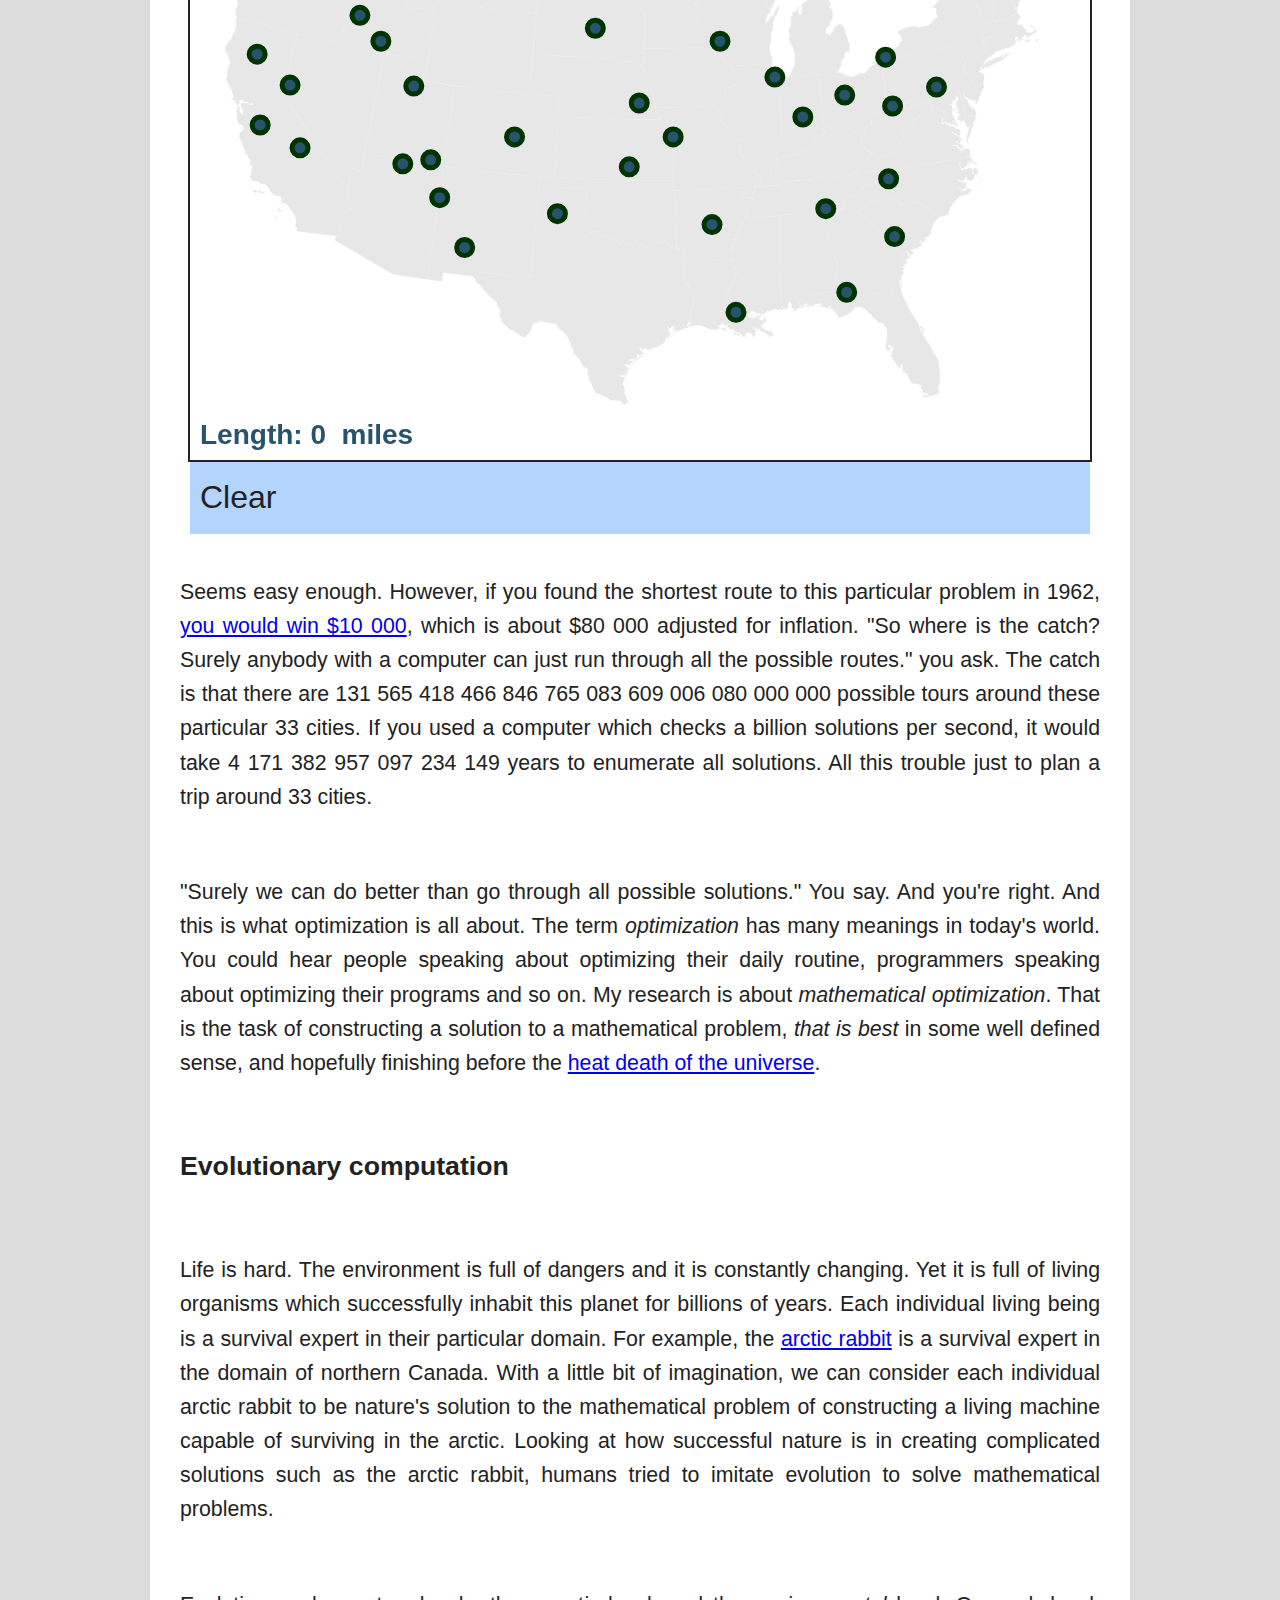
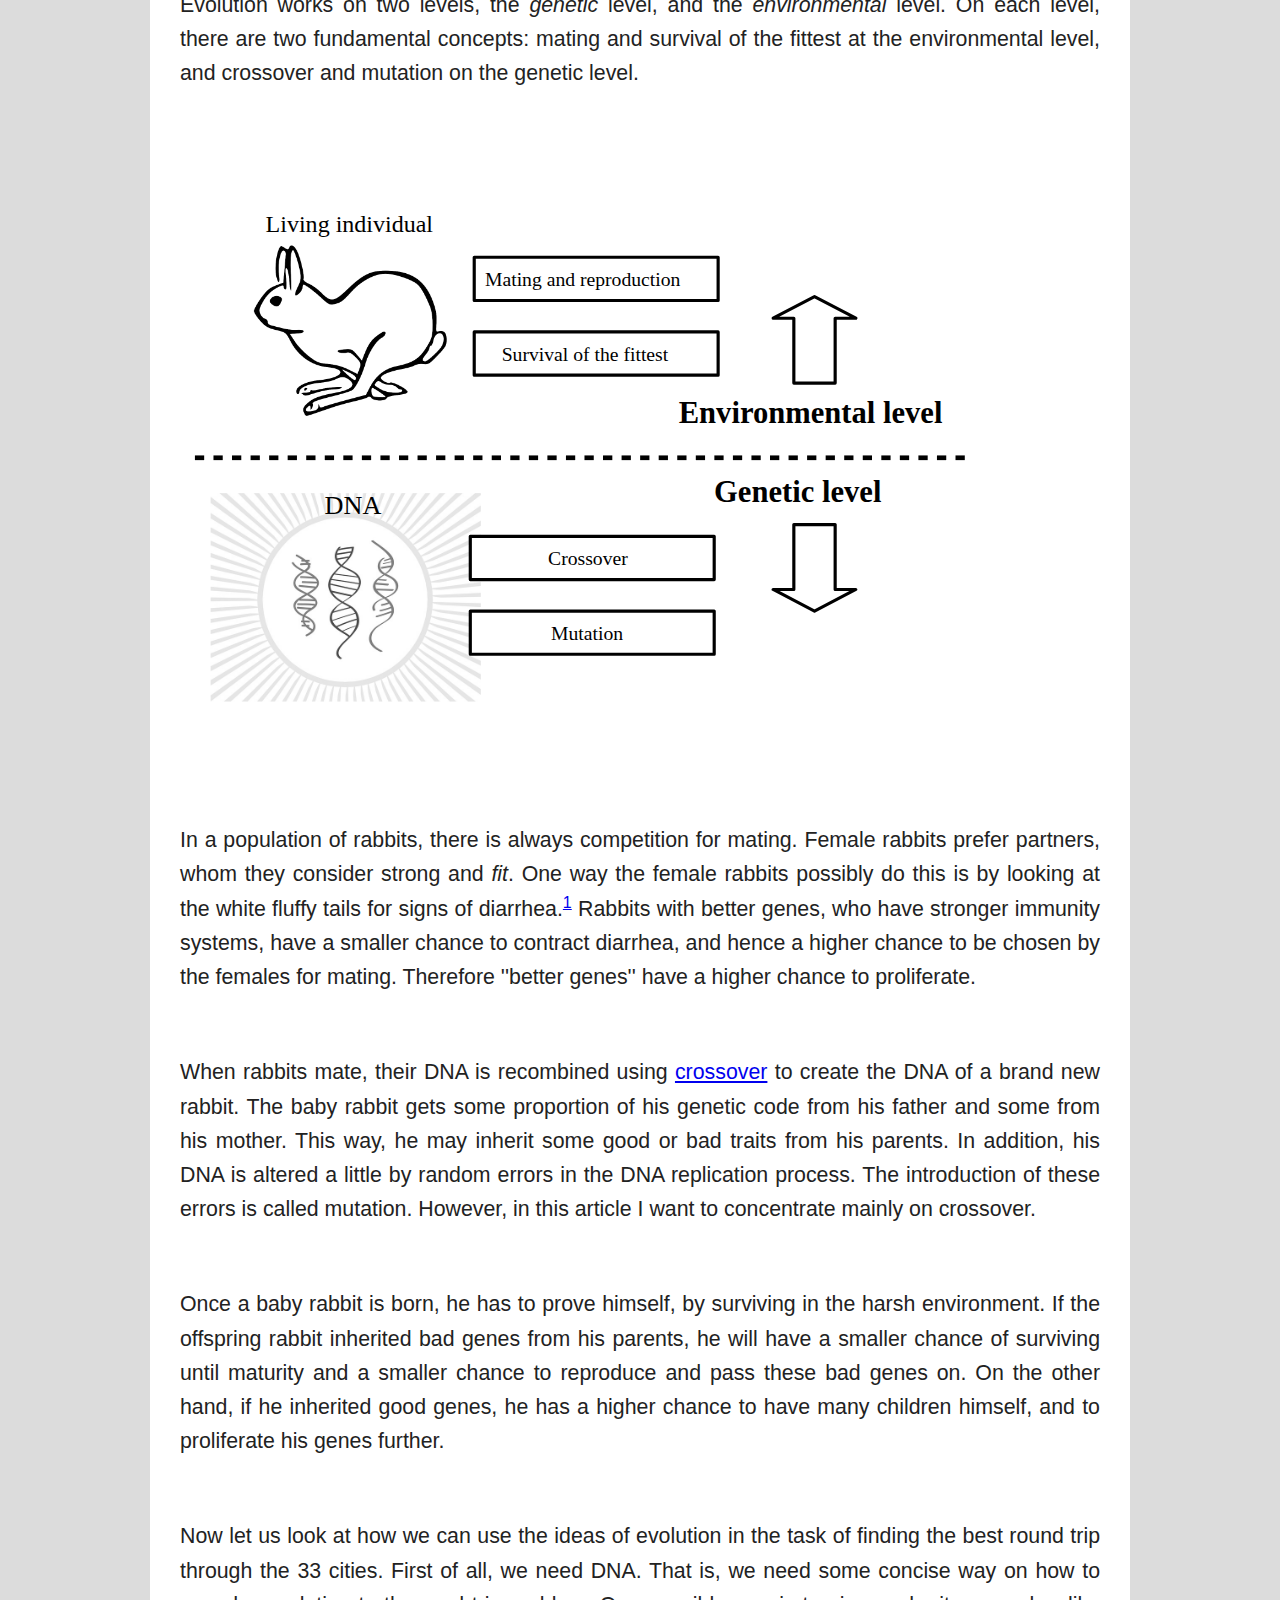
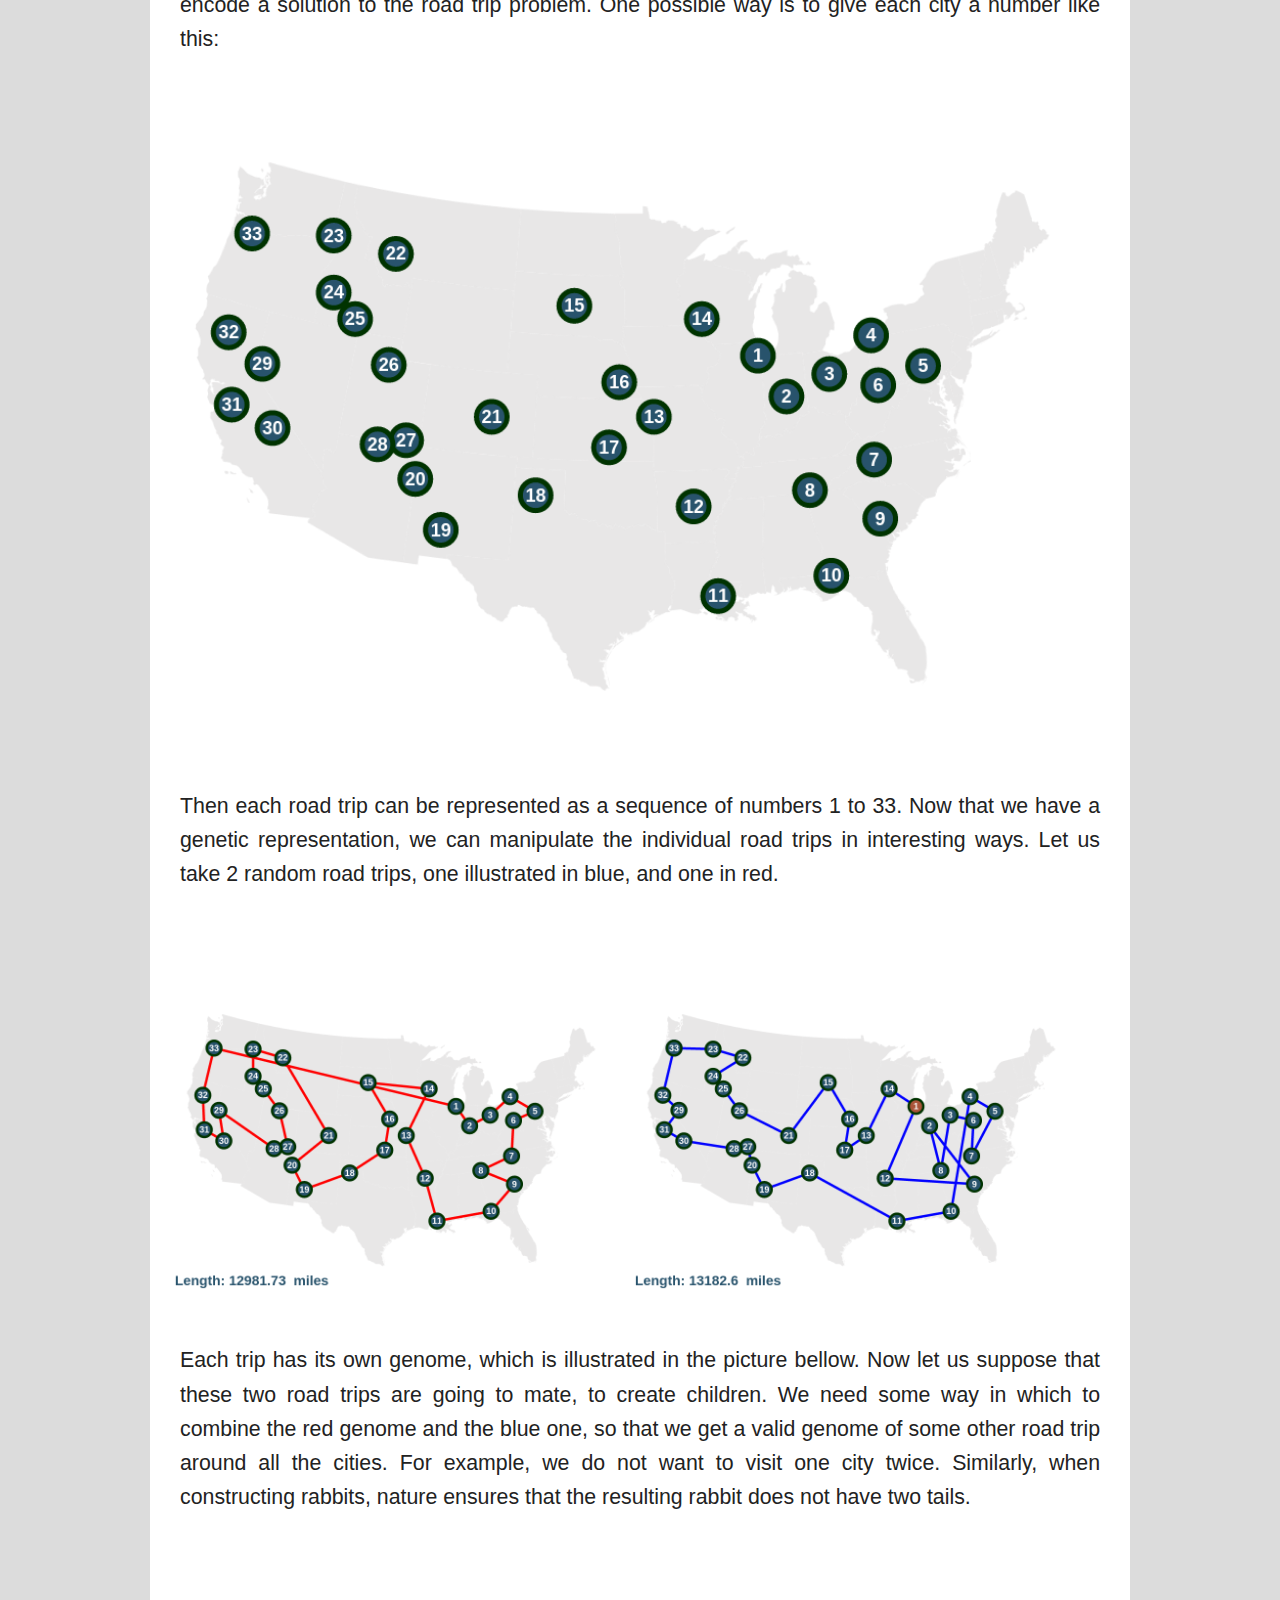
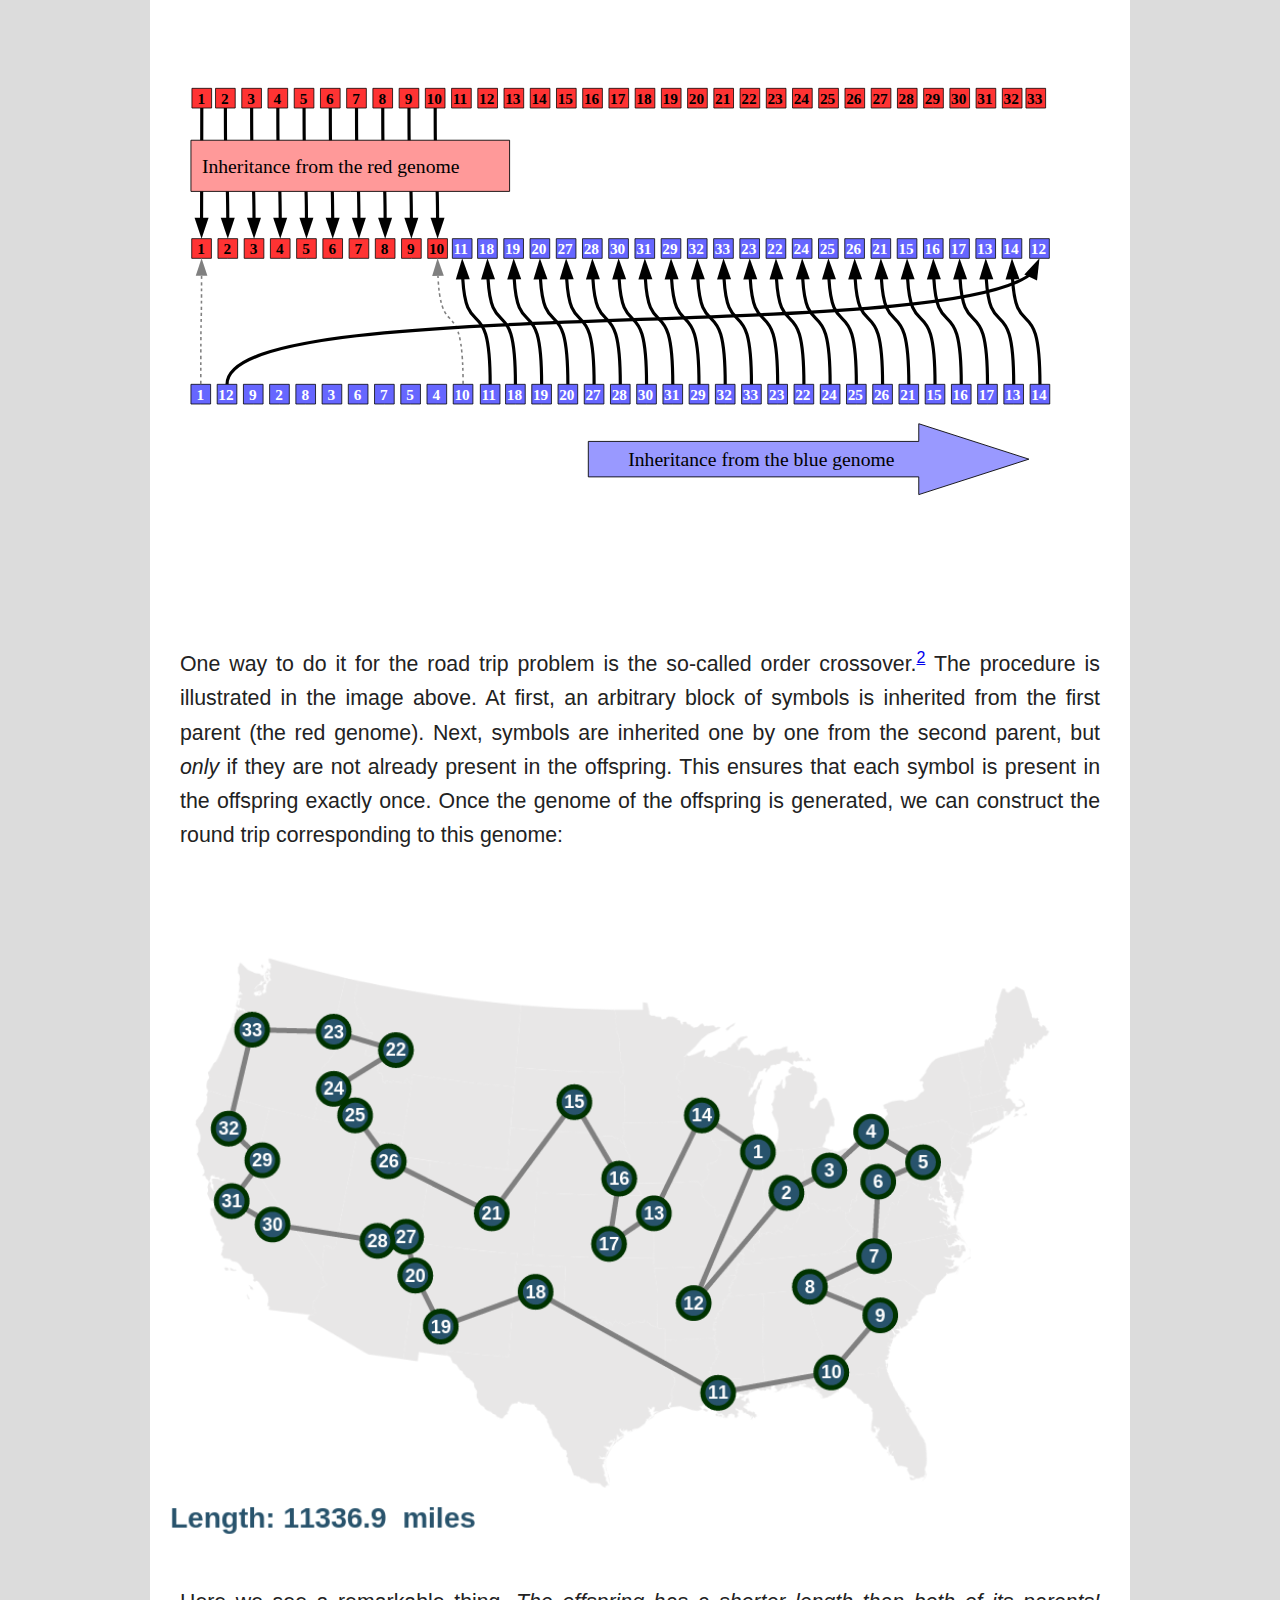
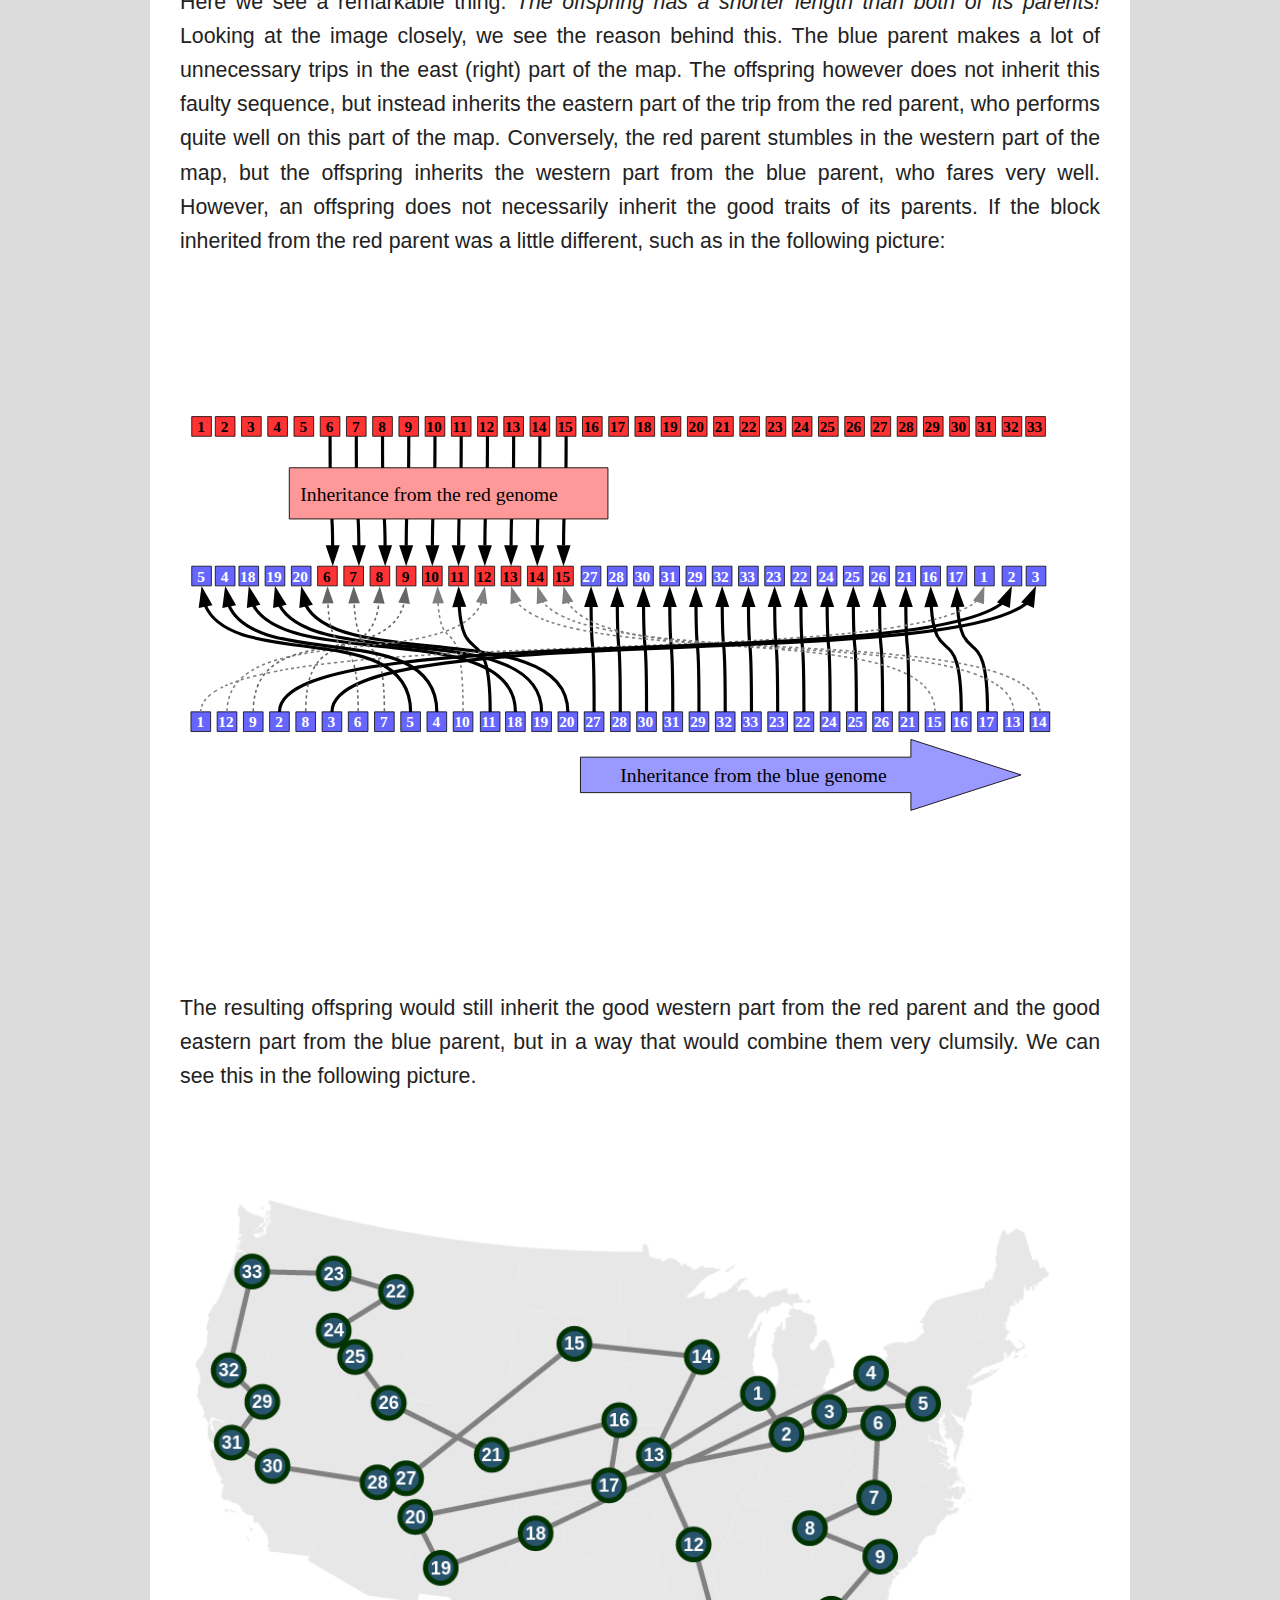
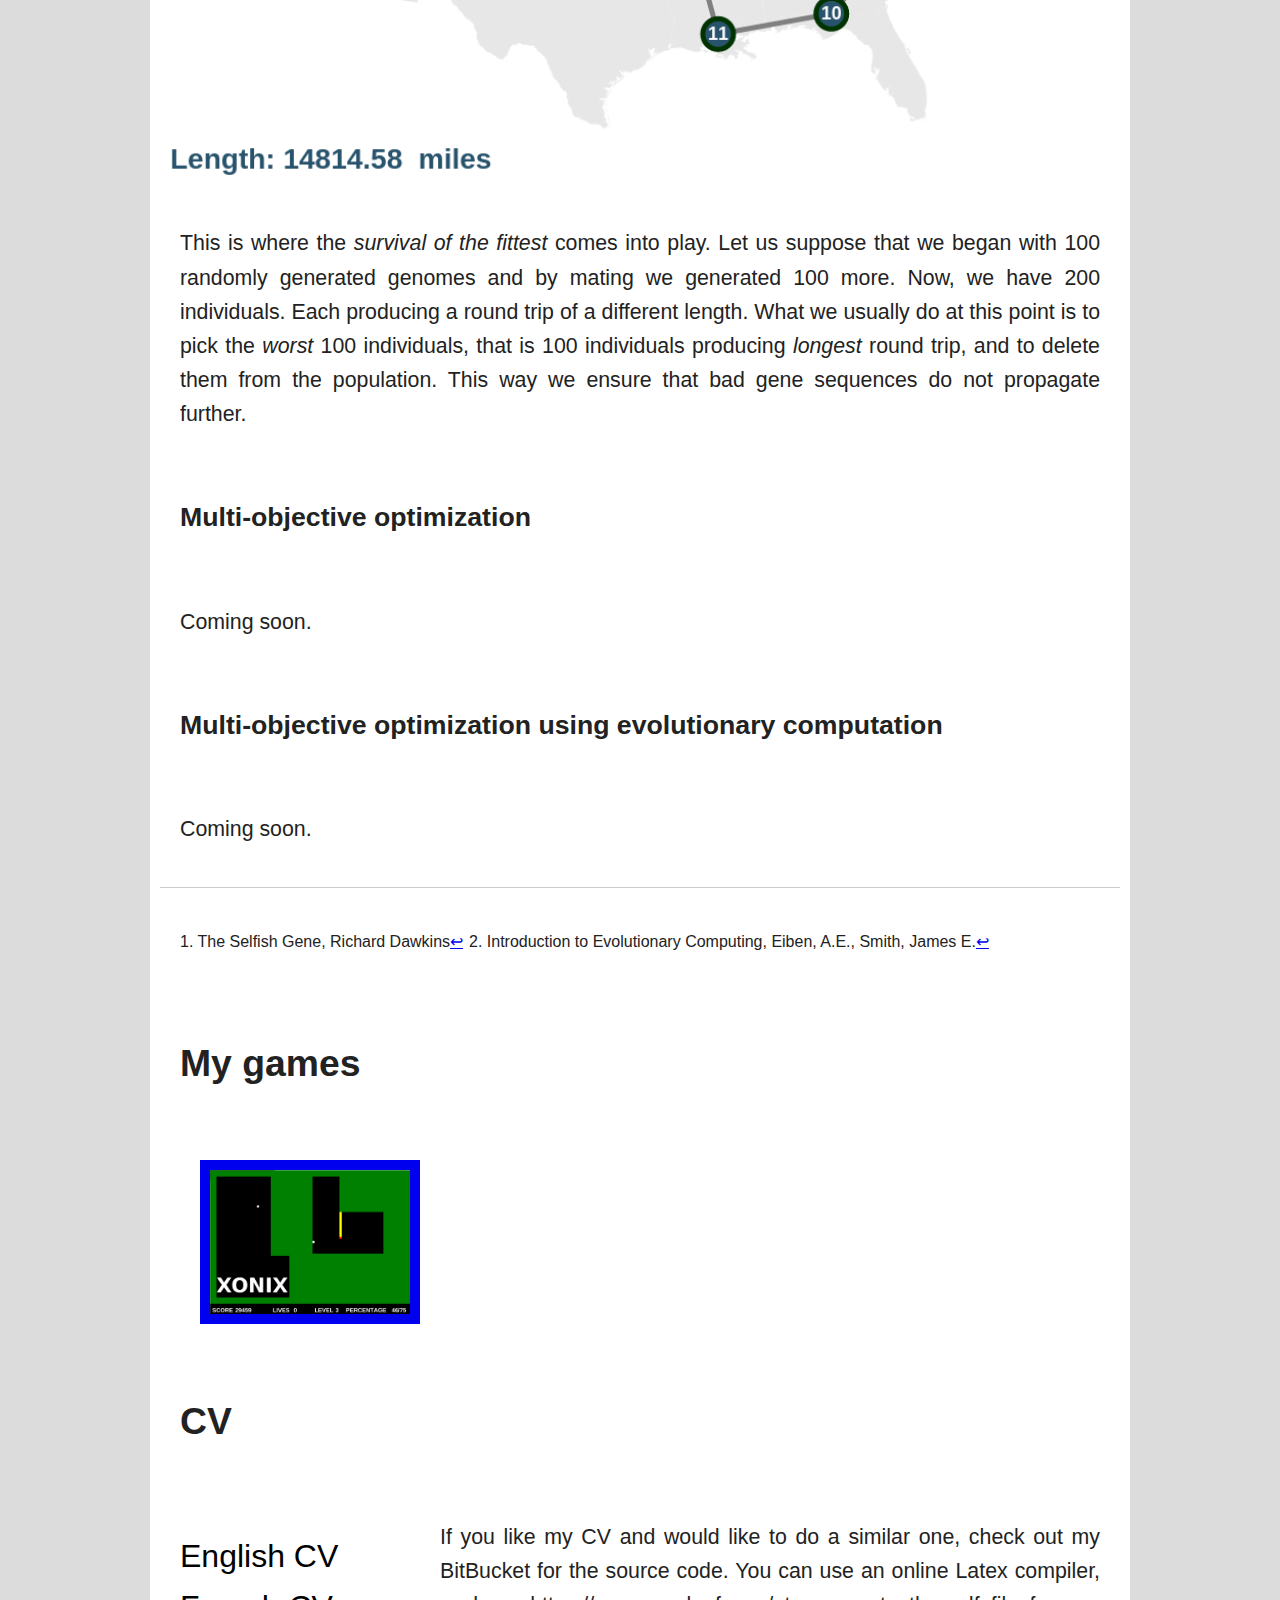
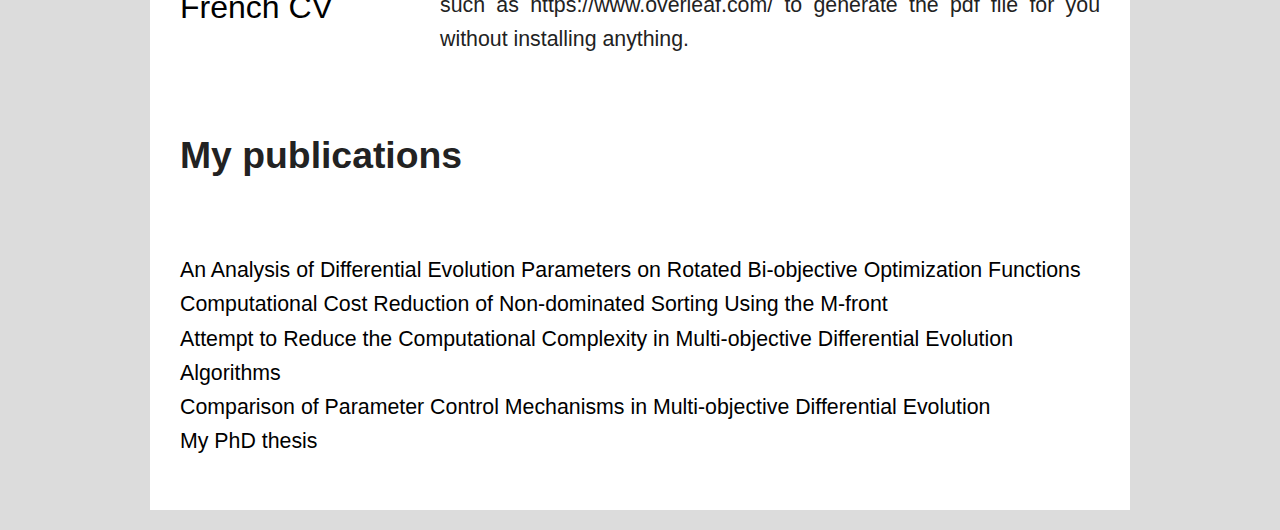
==== commit 9d2b35a0: "Updated CV personal info and mentioned leaving OM Partners." ====
--- a/index.html
+++ b/index.html
@@ -40,8 +40,8 @@
         <h2>About me</h2> <!------------------------------------------------------------------------------------------>
 
         <p class = "introduction">
-            Hello, I am a researcher in the field of <em>computational intelligence</em>.
-            Currently I am working as a software developer at OM Partners in Antwerp, Belgium.
+            Hello, I am a freelance software developer and a researcher in the field of <em>computational intelligence</em>.
+            Currently I am living in Vienna, Austria.
         </p>
 
         <img src="img/me-portrait.jpg", alt="Martin Drozdik portrait", class="profile-photo">
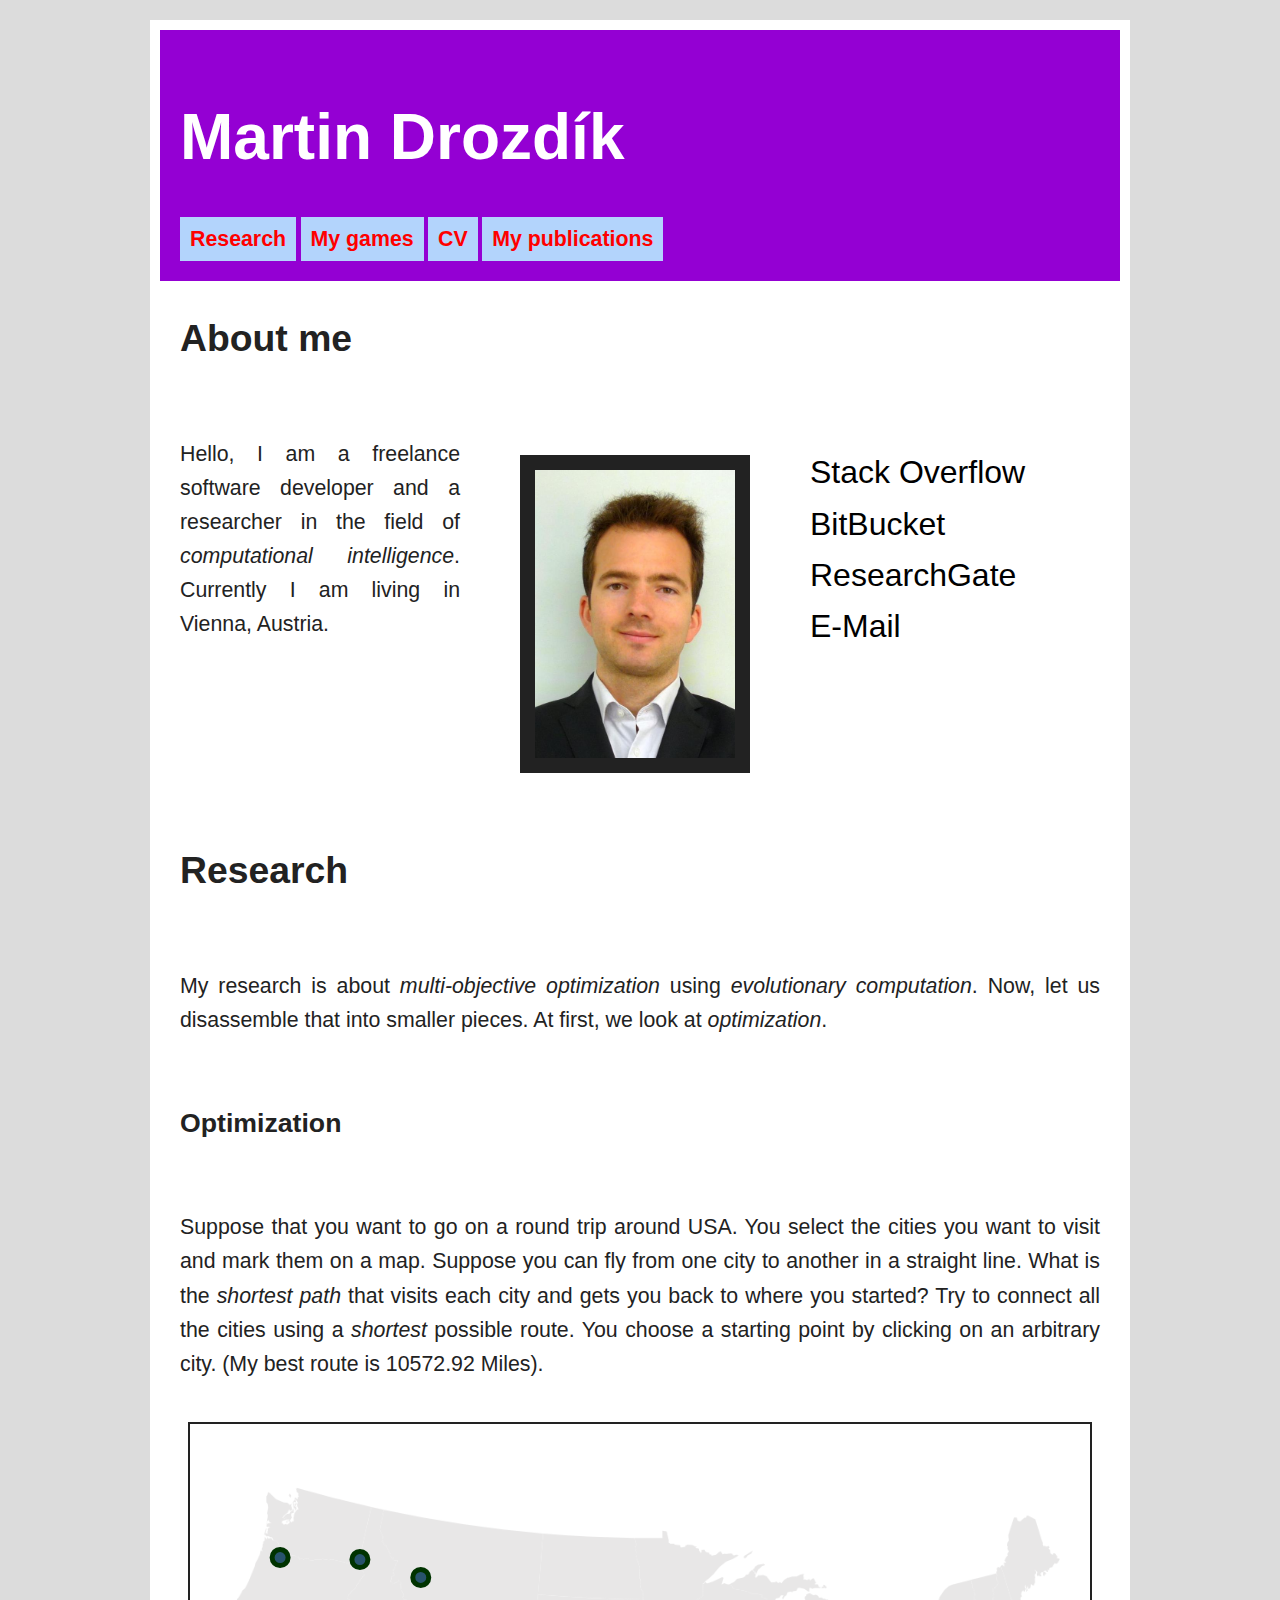
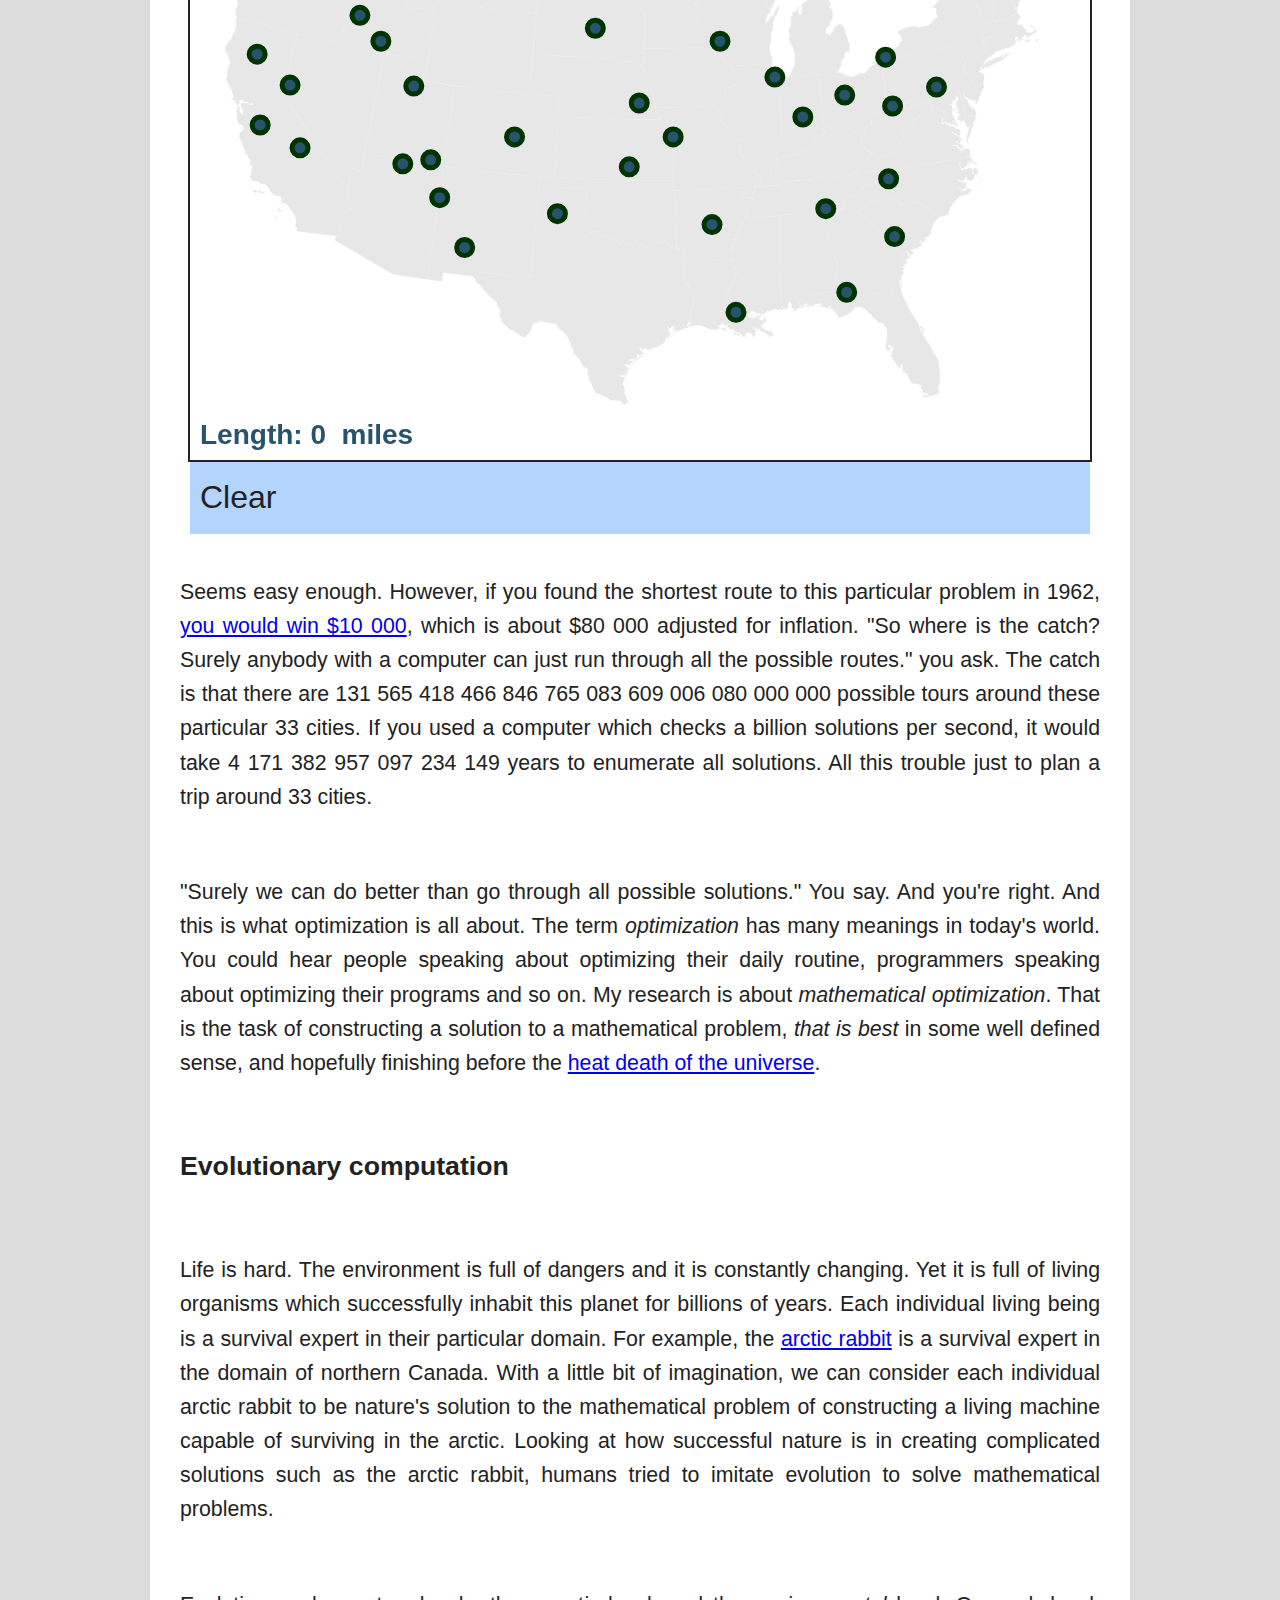
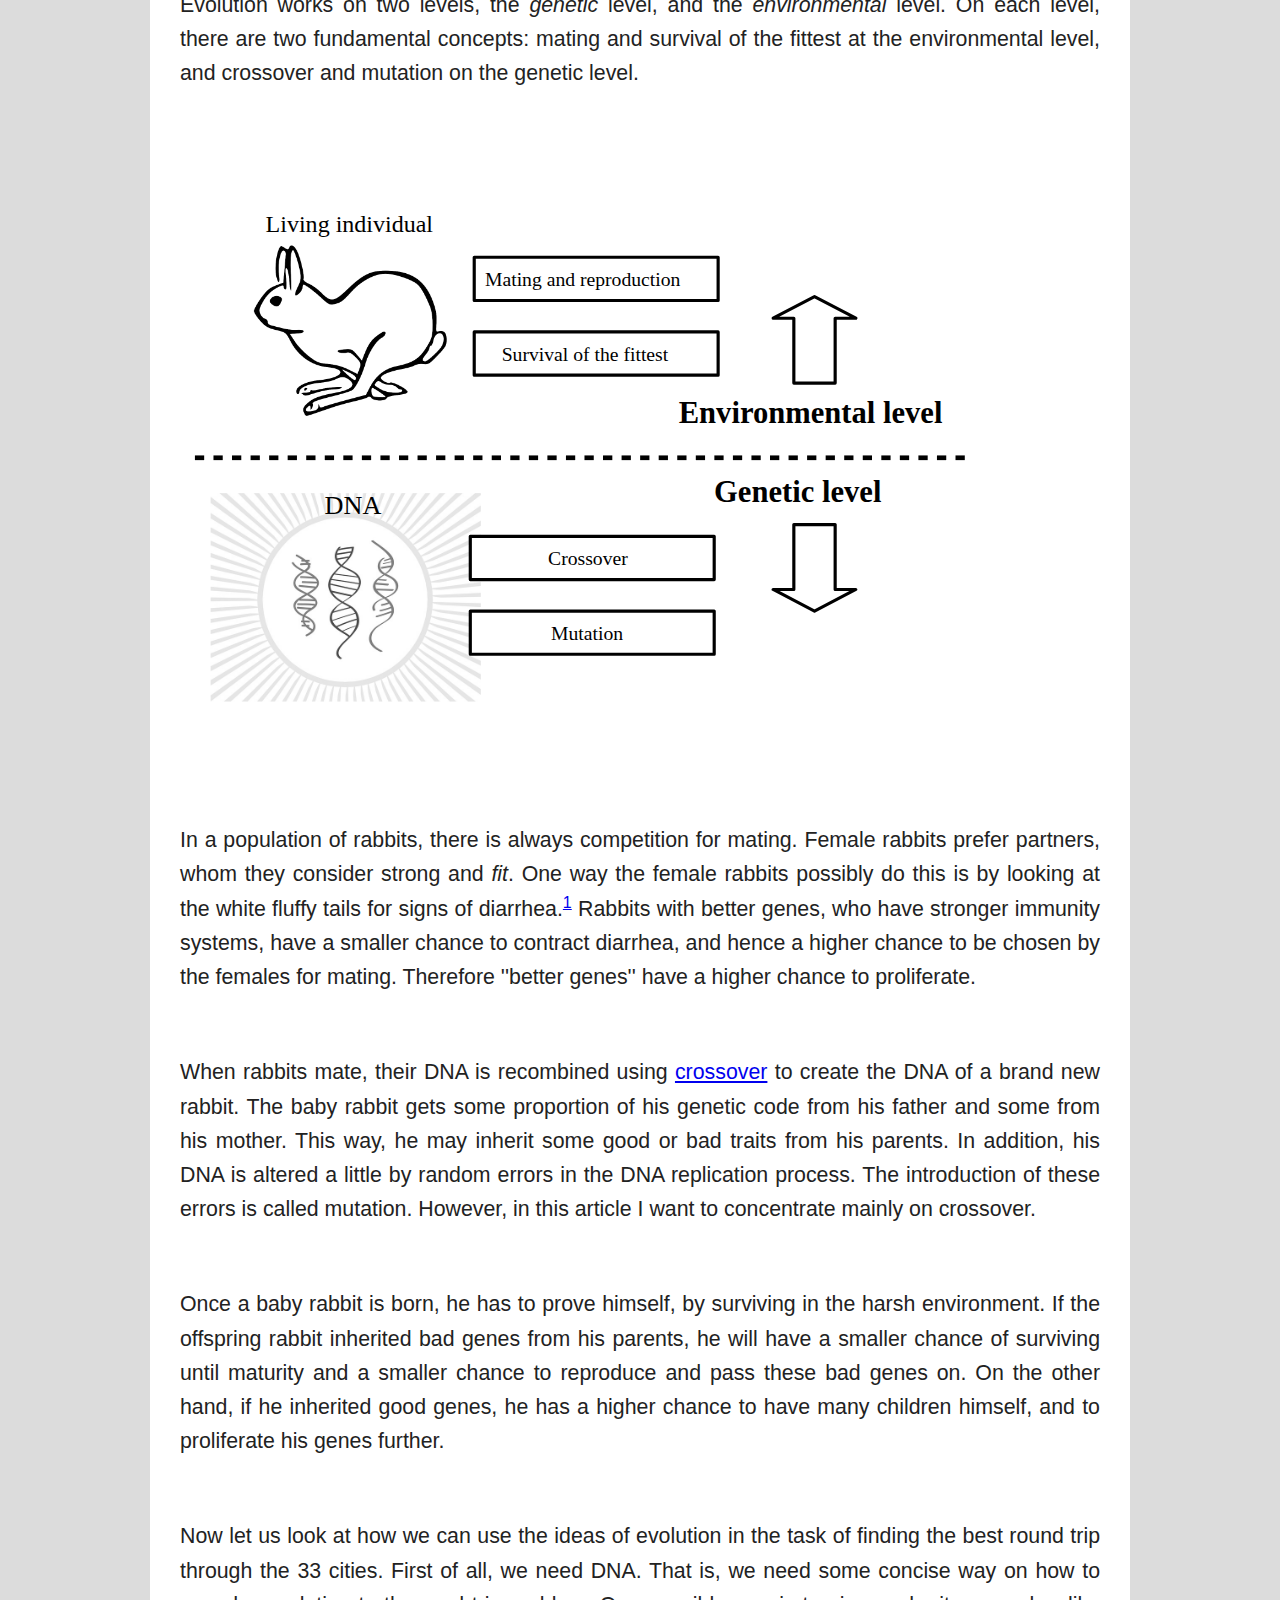
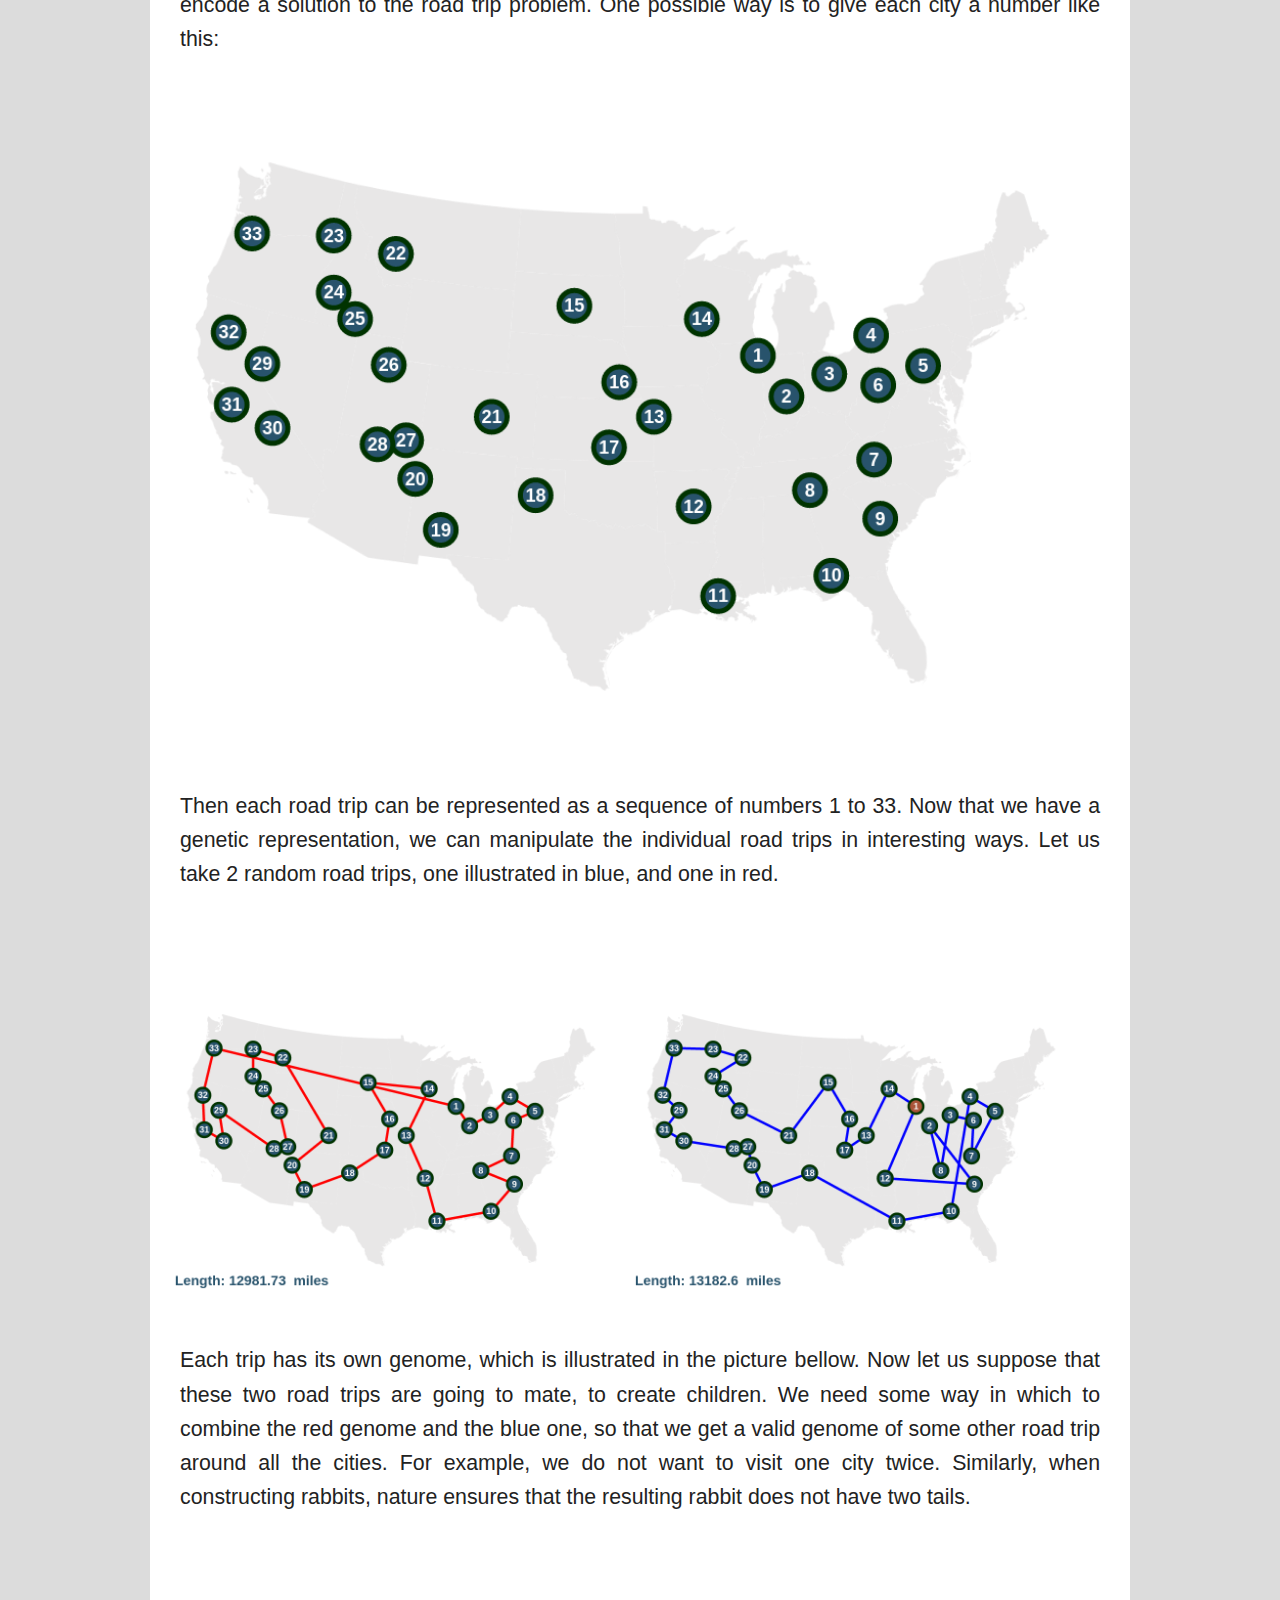
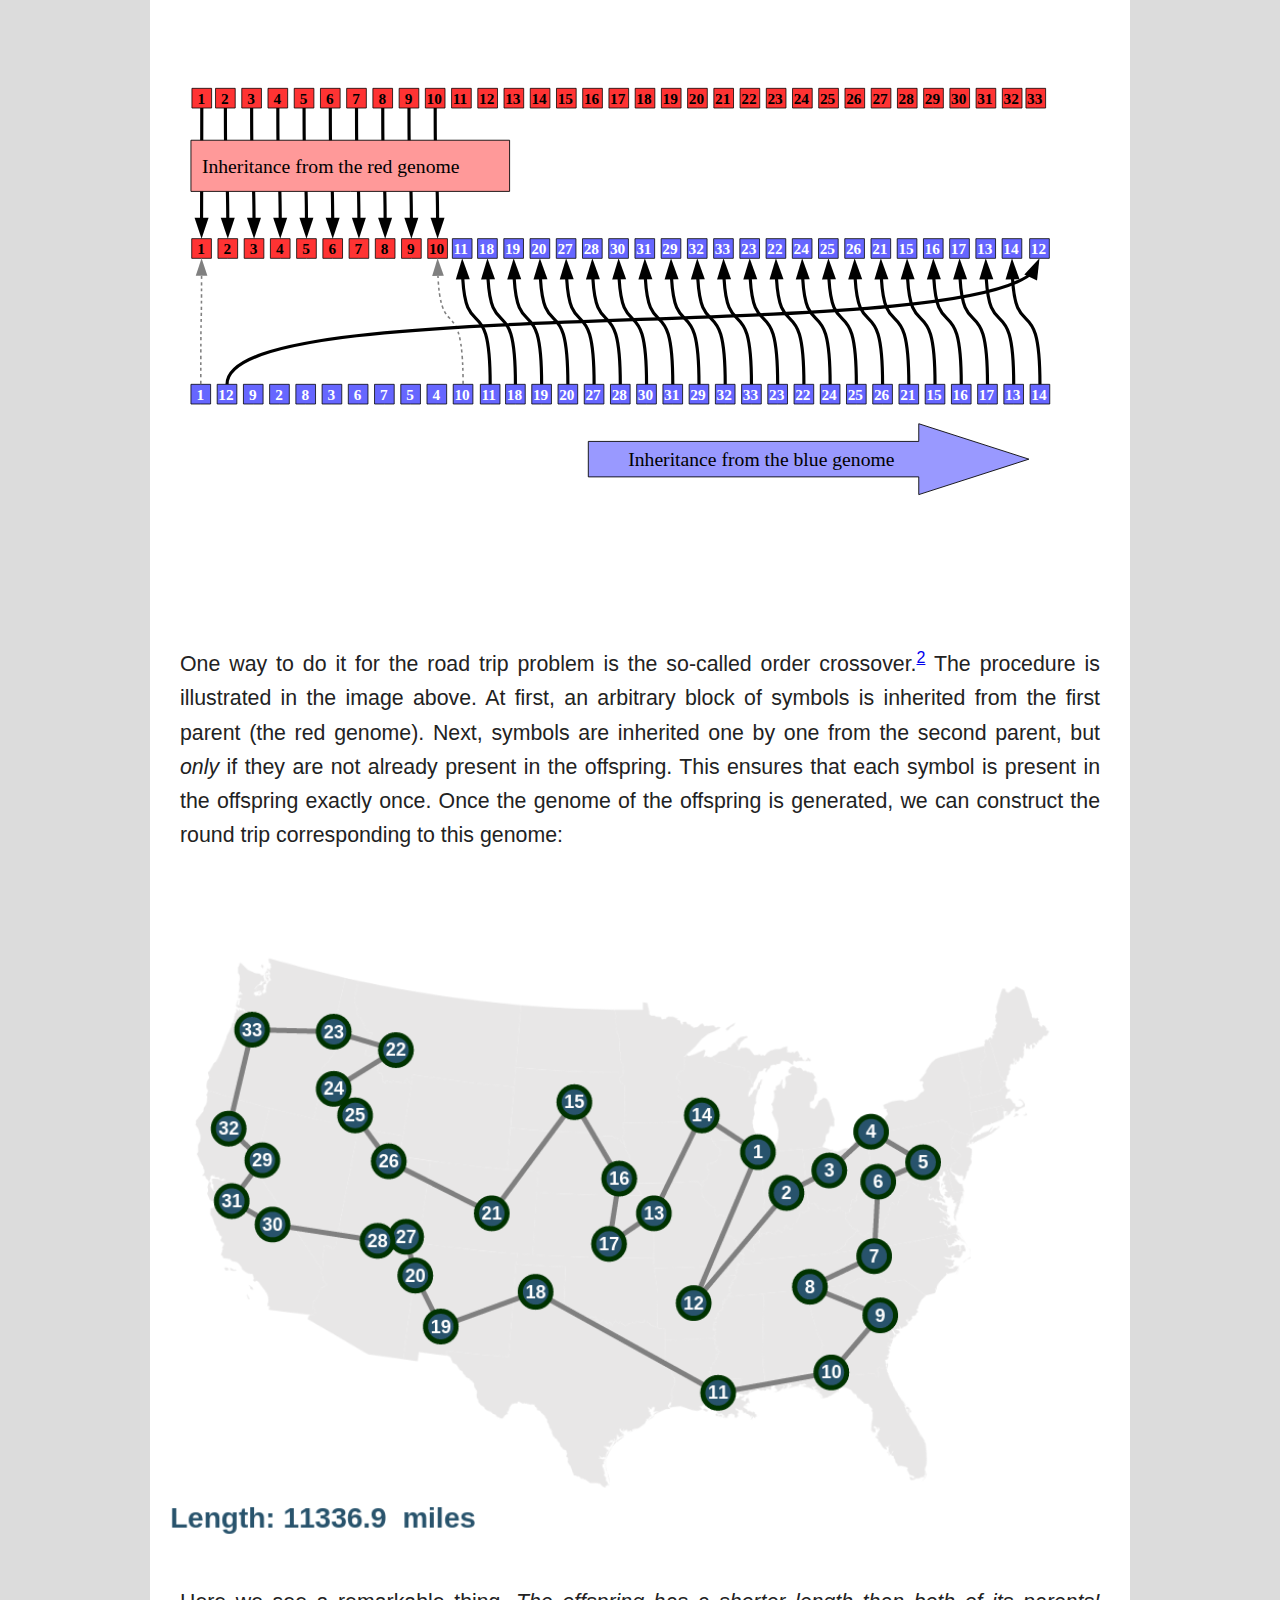
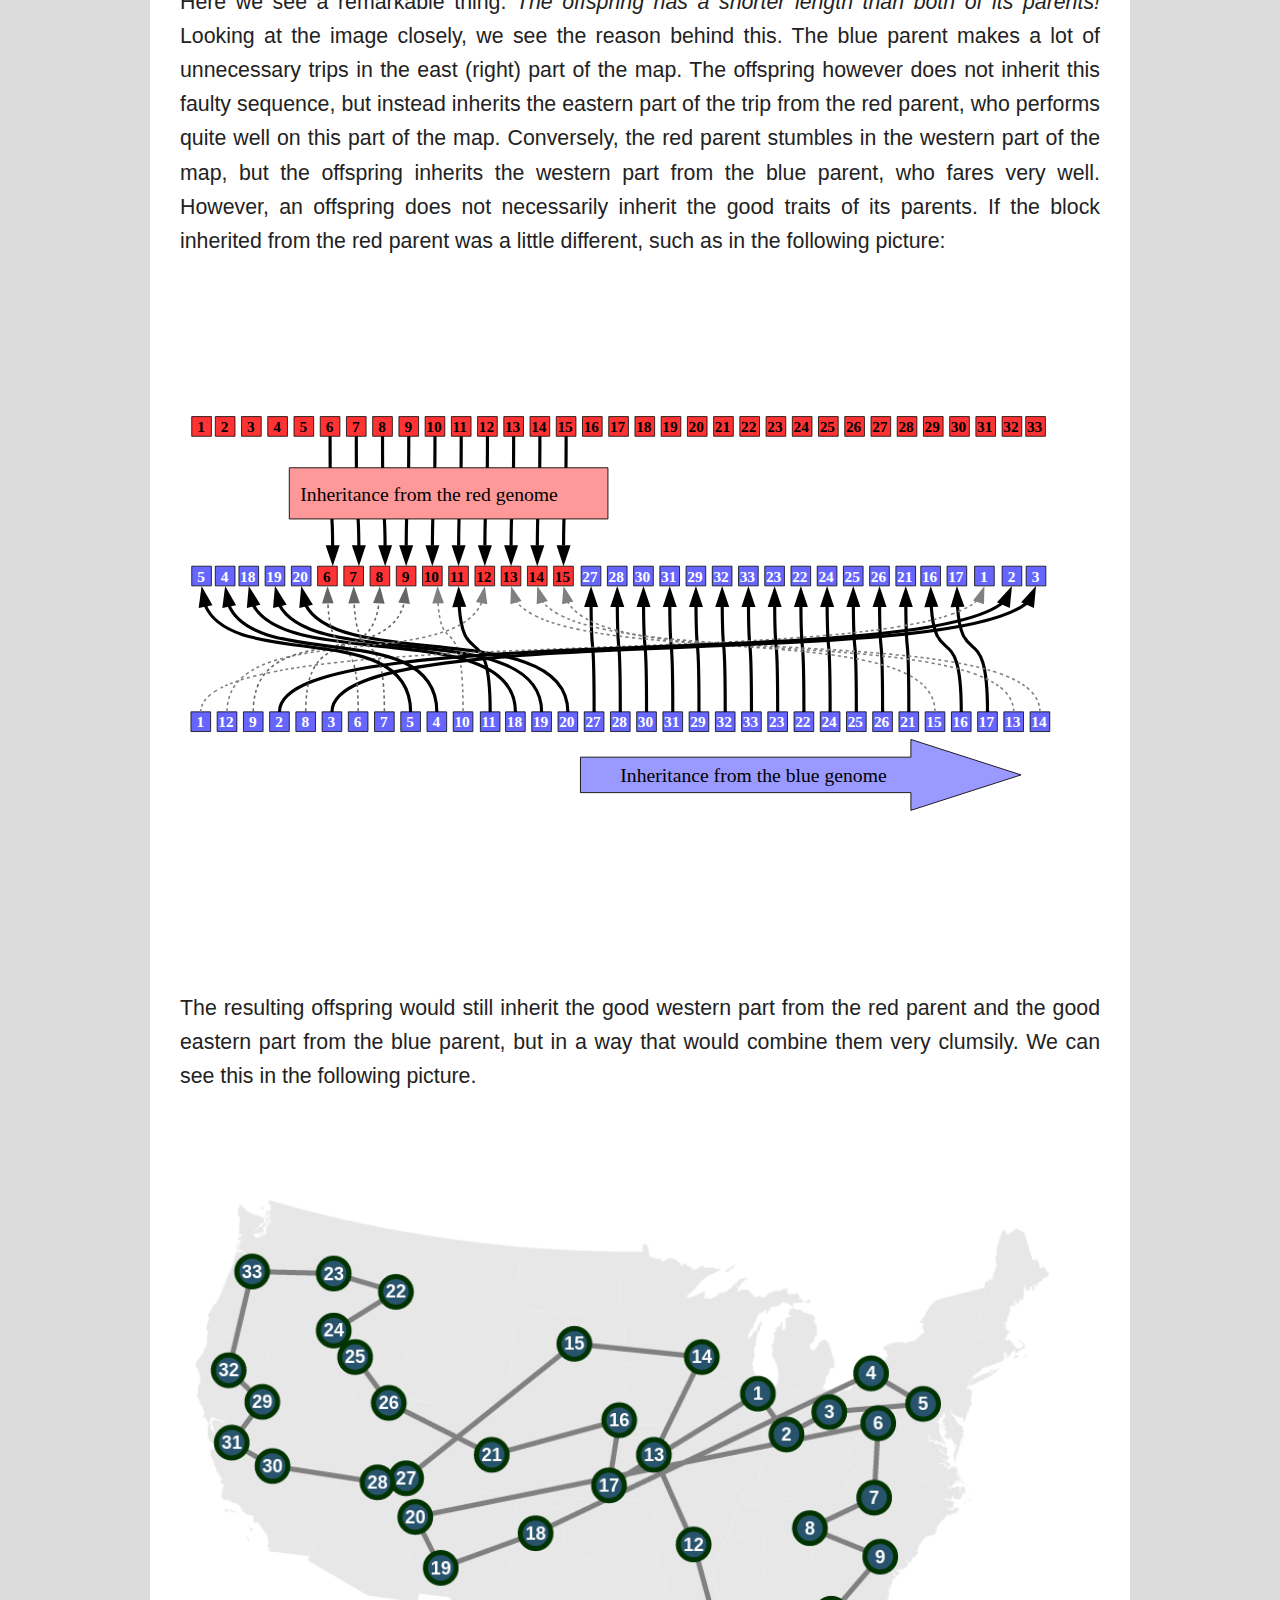
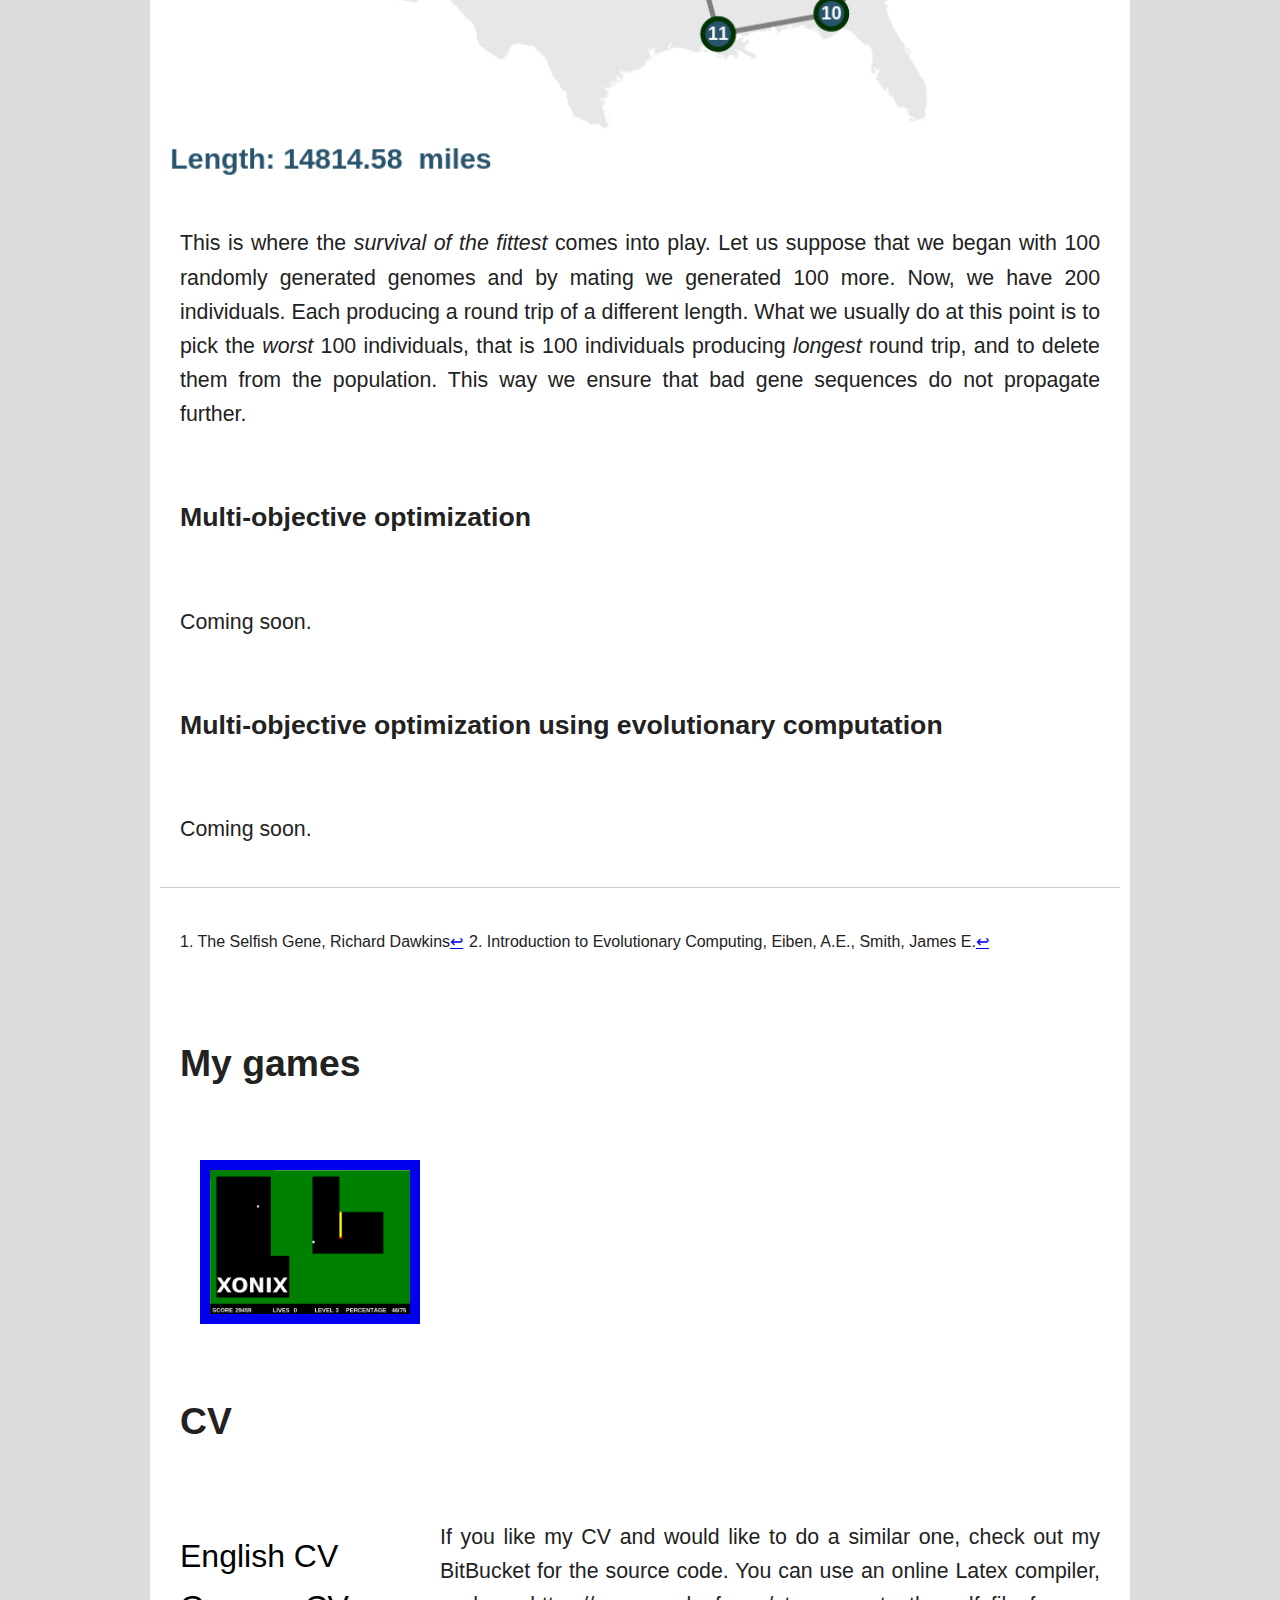
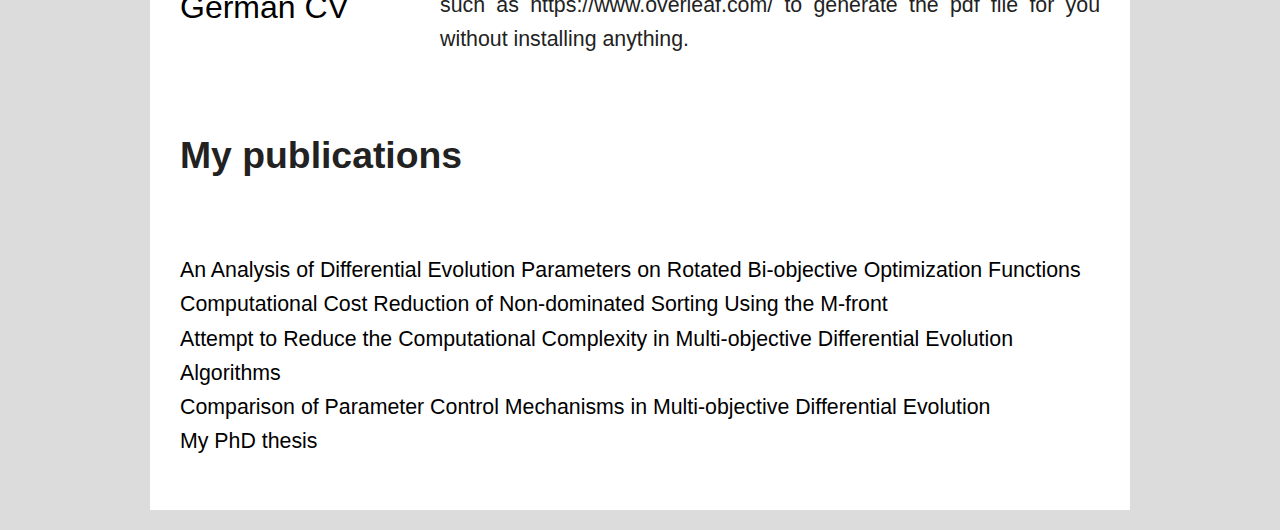
==== commit 19ee2268: "Added German CV, updated English CV" ====
--- a/index.html
+++ b/index.html
@@ -225,7 +225,7 @@
         <h2 id="cv">CV</h2>
         <ul class = "personal-pages">
             <li><a class="pp" href="files/Martin-Drozdik-CV-professional.pdf">English CV</a></li>
-            <li><a class="pp" href="files/Martin-Drozdik-CV-professional-Francais.pdf">French CV</a></li>
+            <li><a class="pp" href="files/Martin-Drozdik-CV-professional-Deutsch.pdf">German CV</a></li>
         </ul>
         <p>If you like my CV and would like to do a similar one, check out my BitBucket for the source code.
            You can use an online Latex compiler, such as https://www.overleaf.com/ to generate the pdf file for you
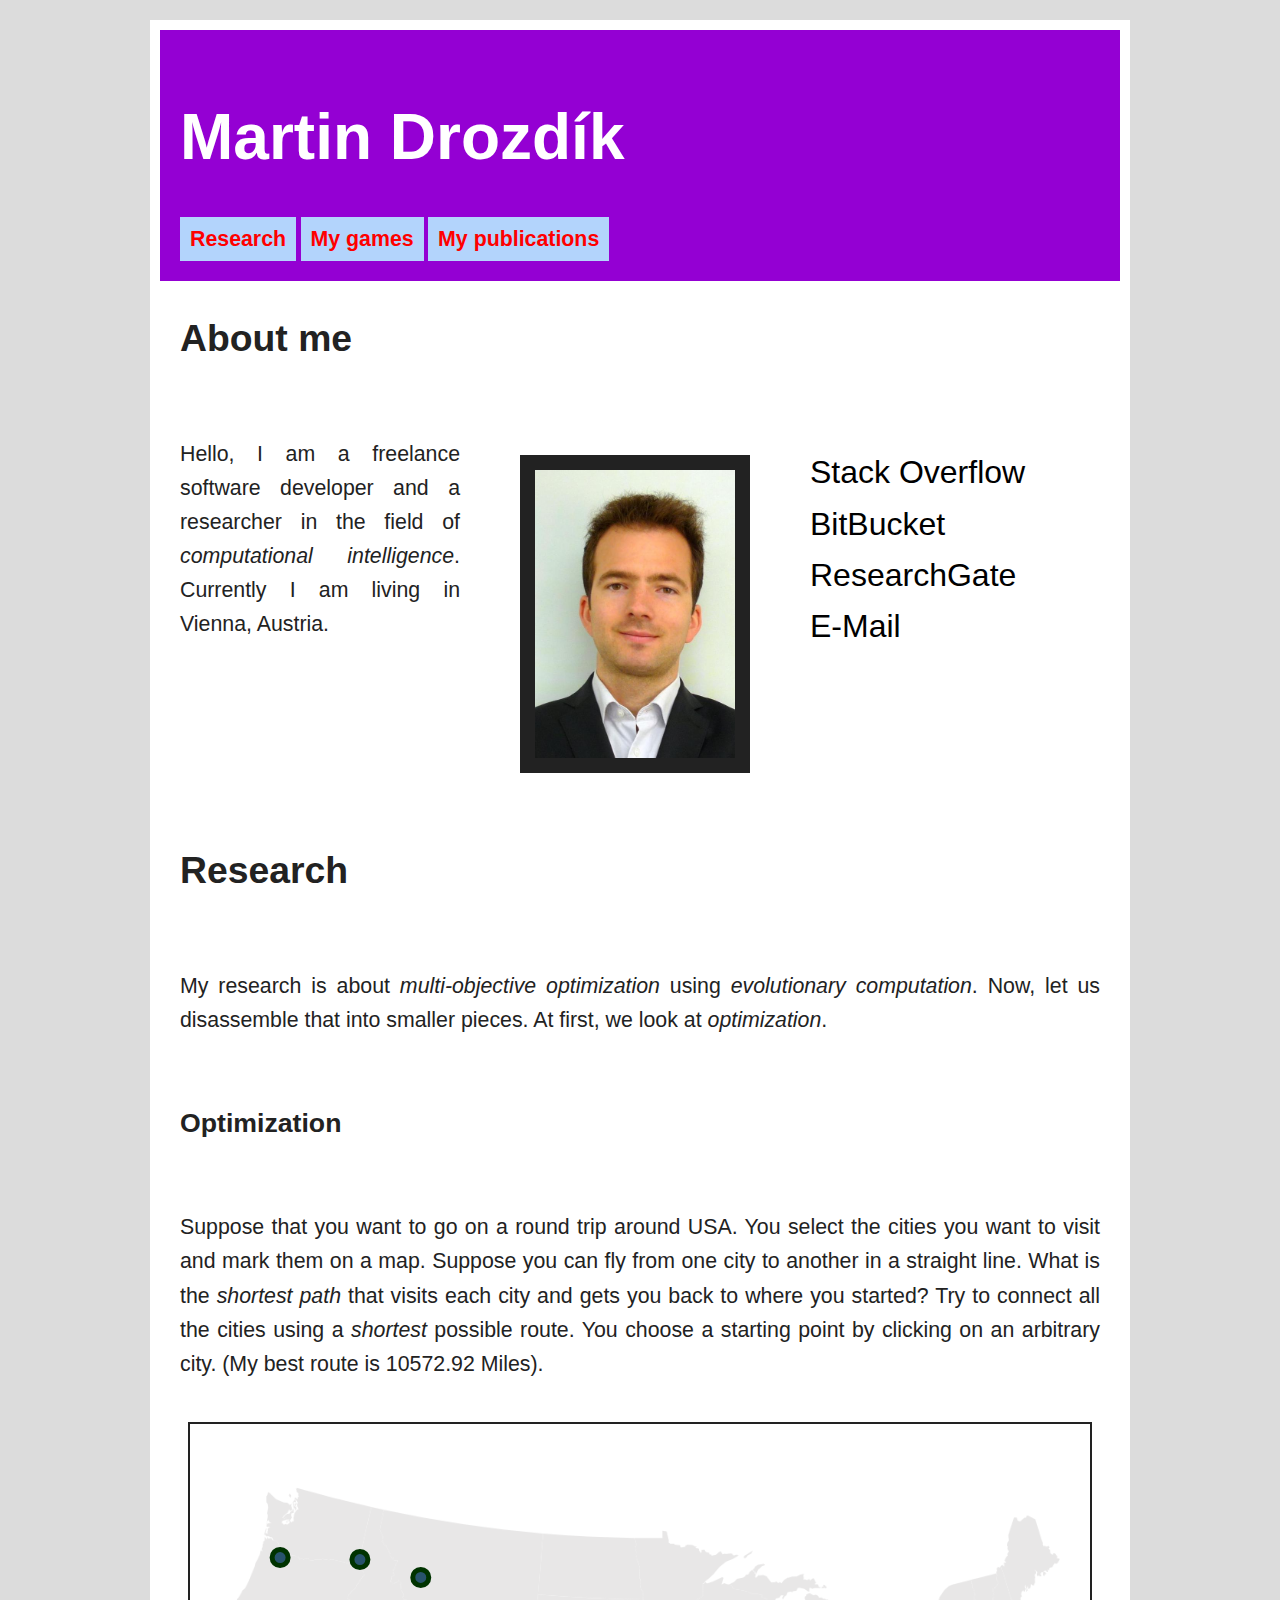
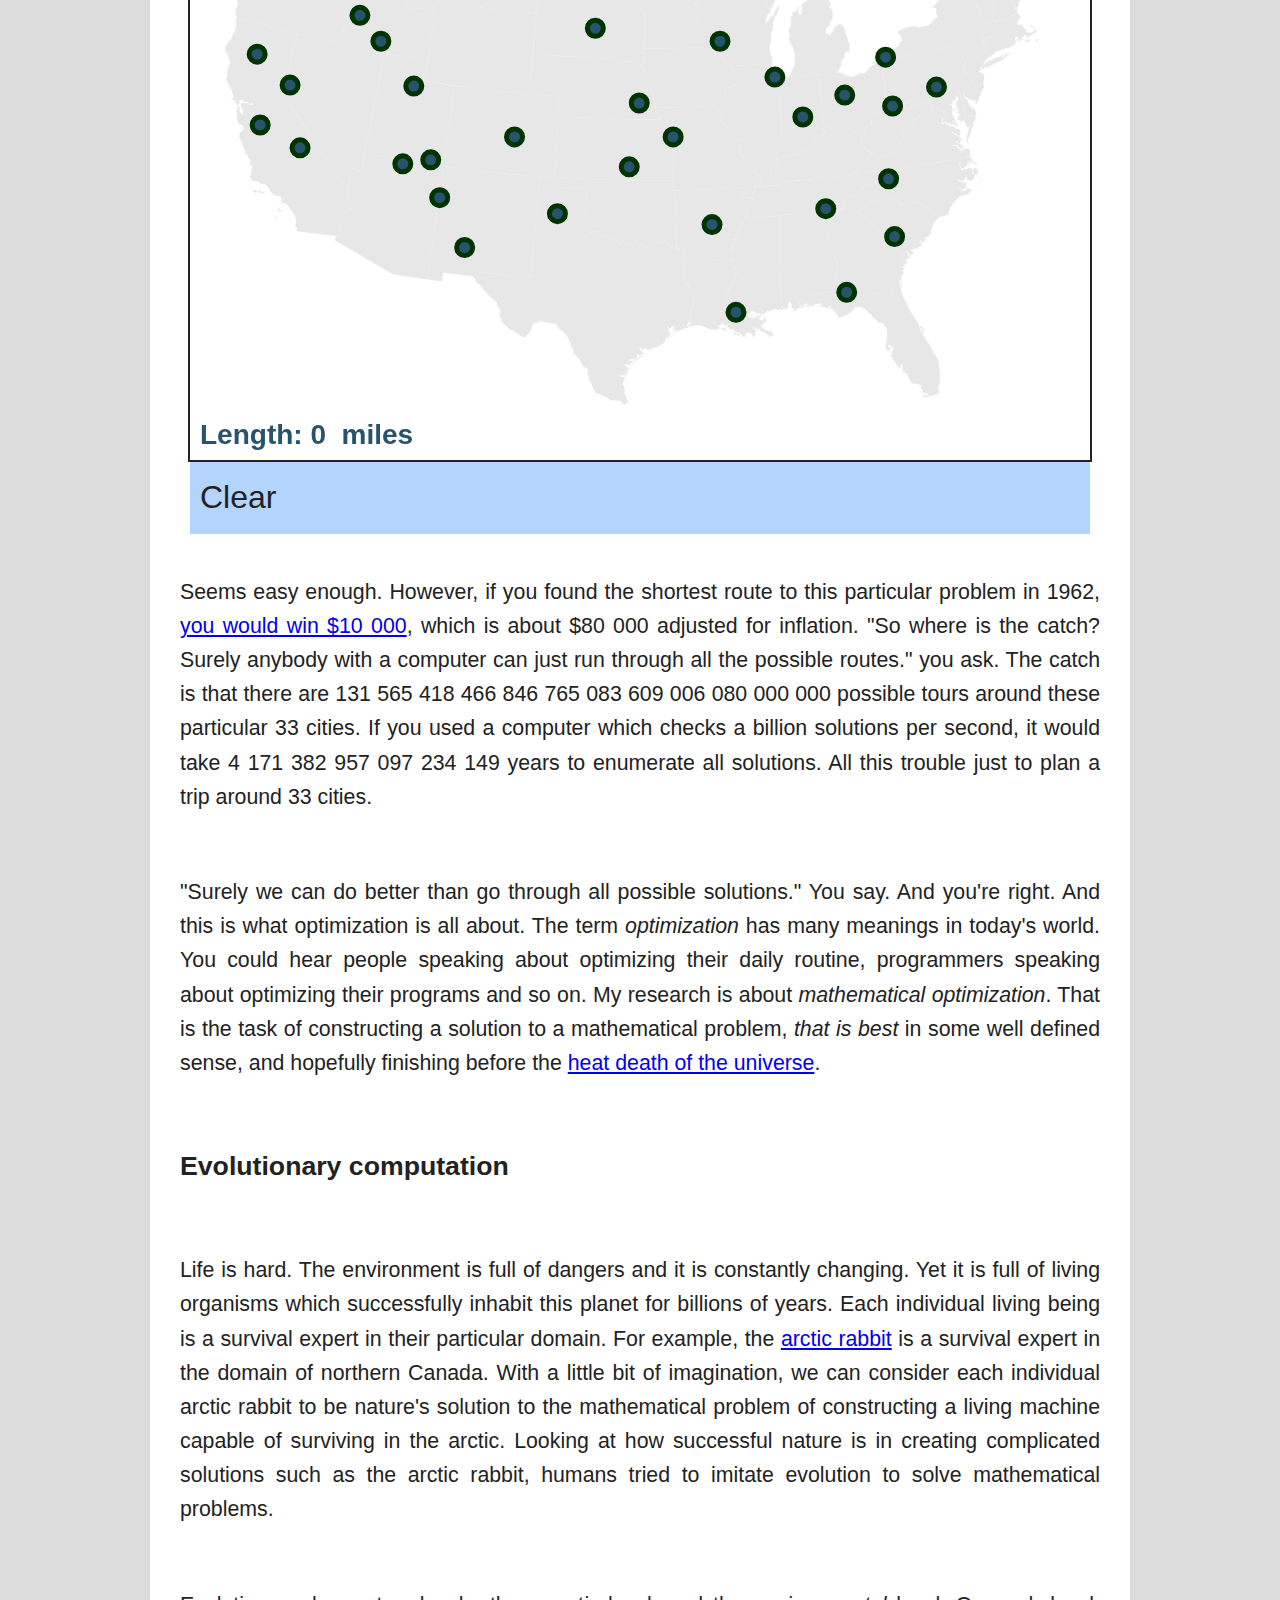
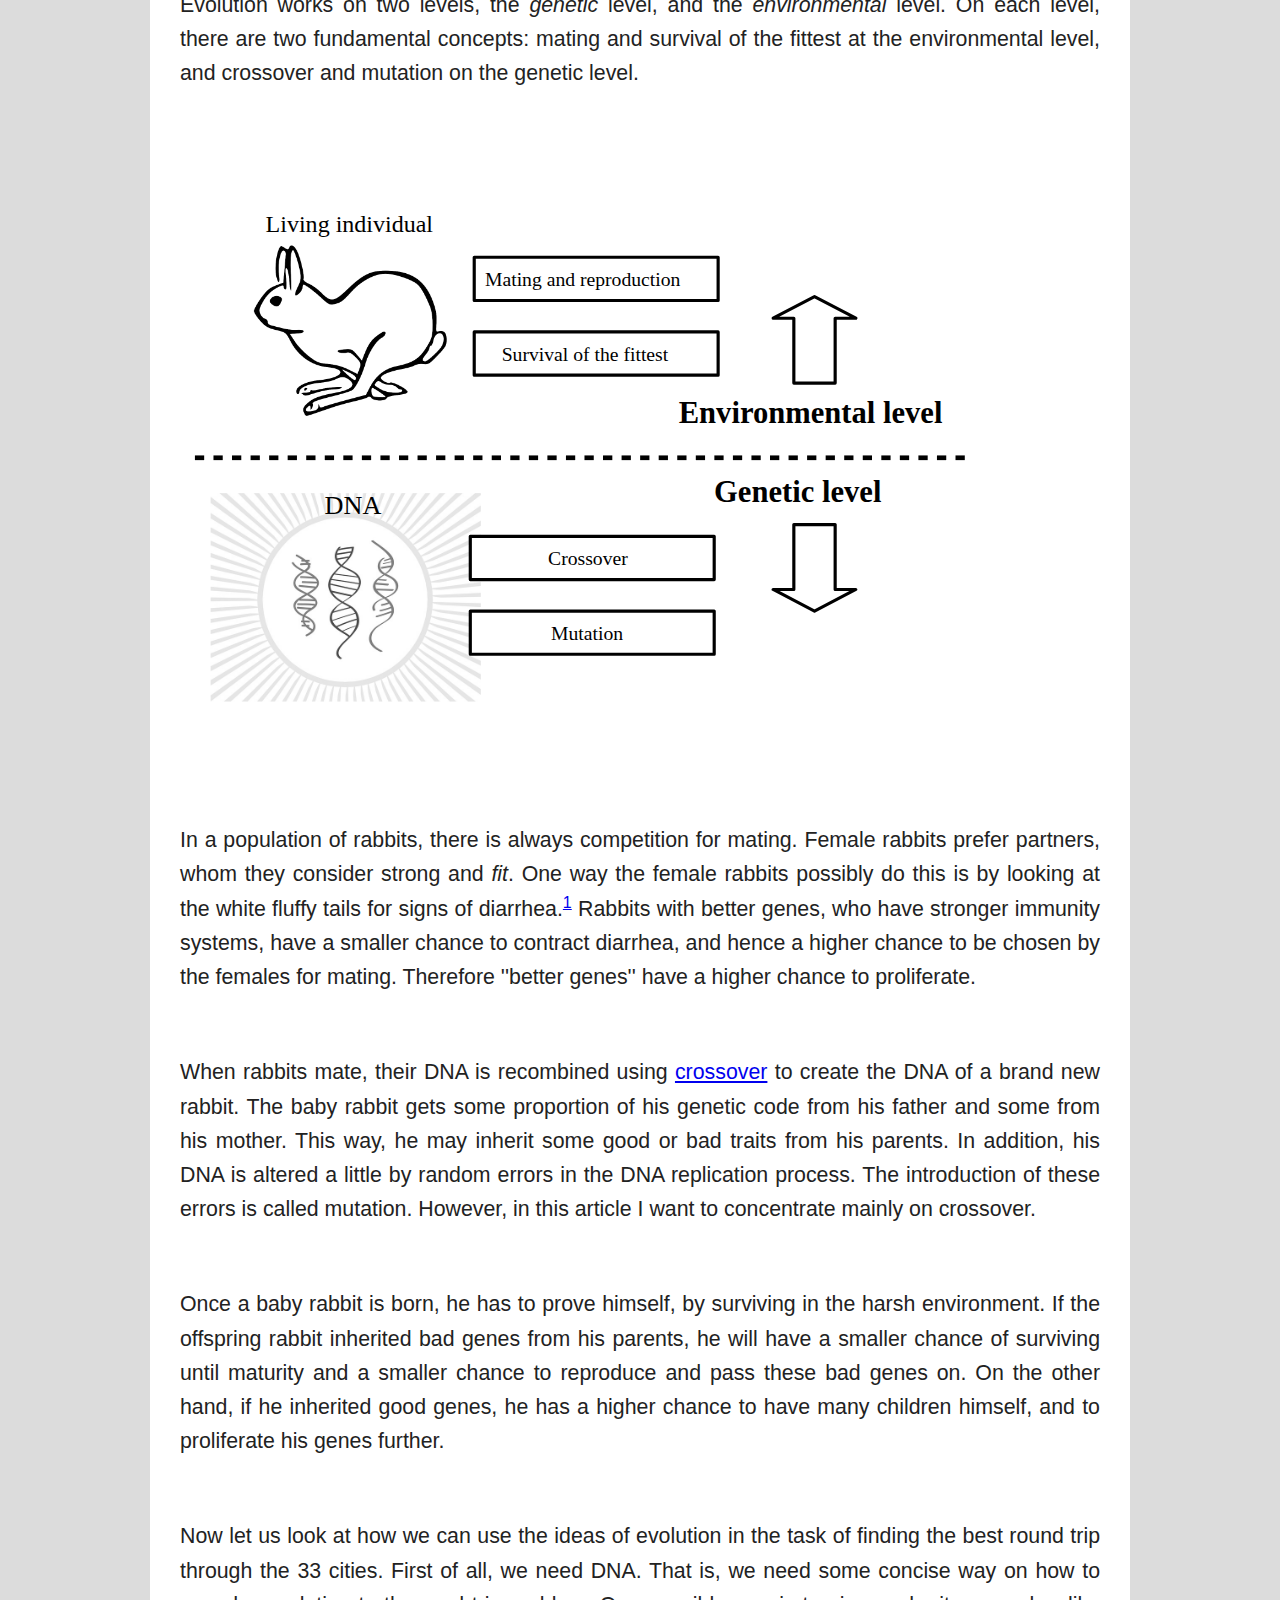
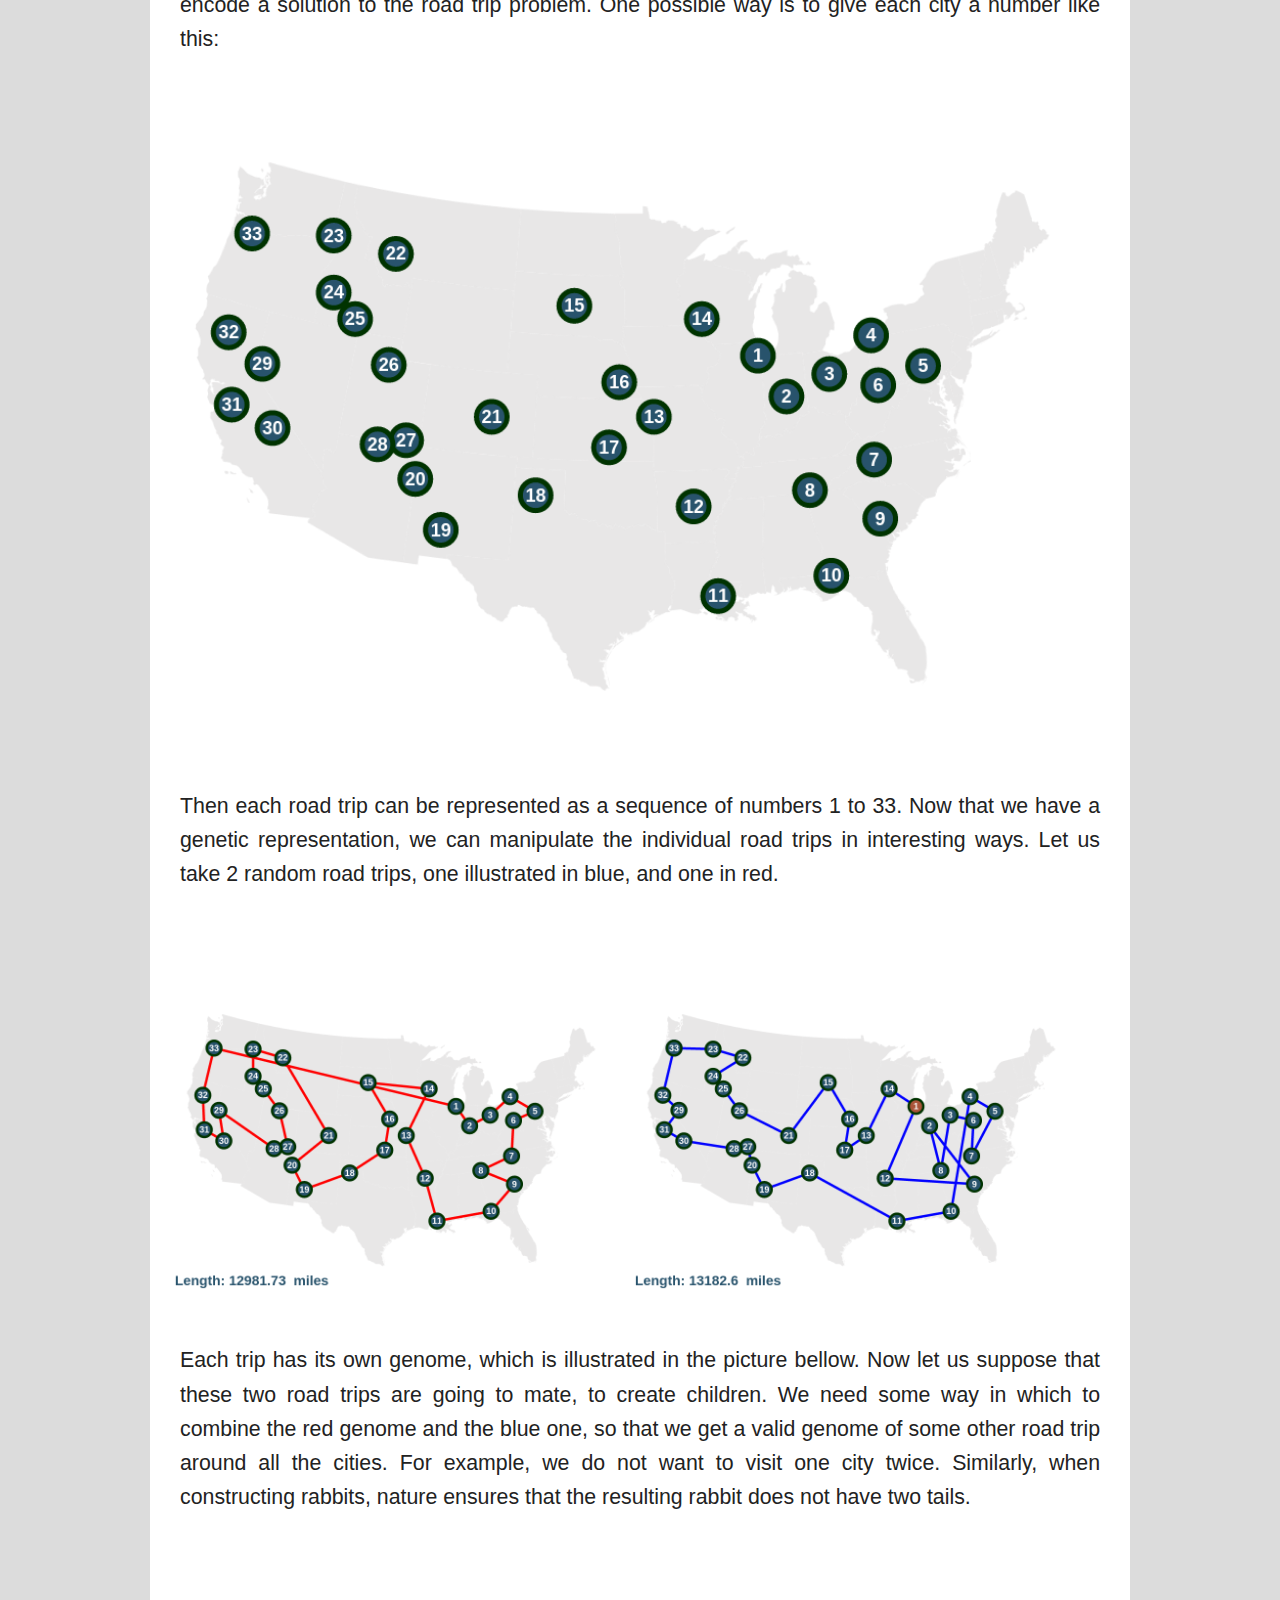
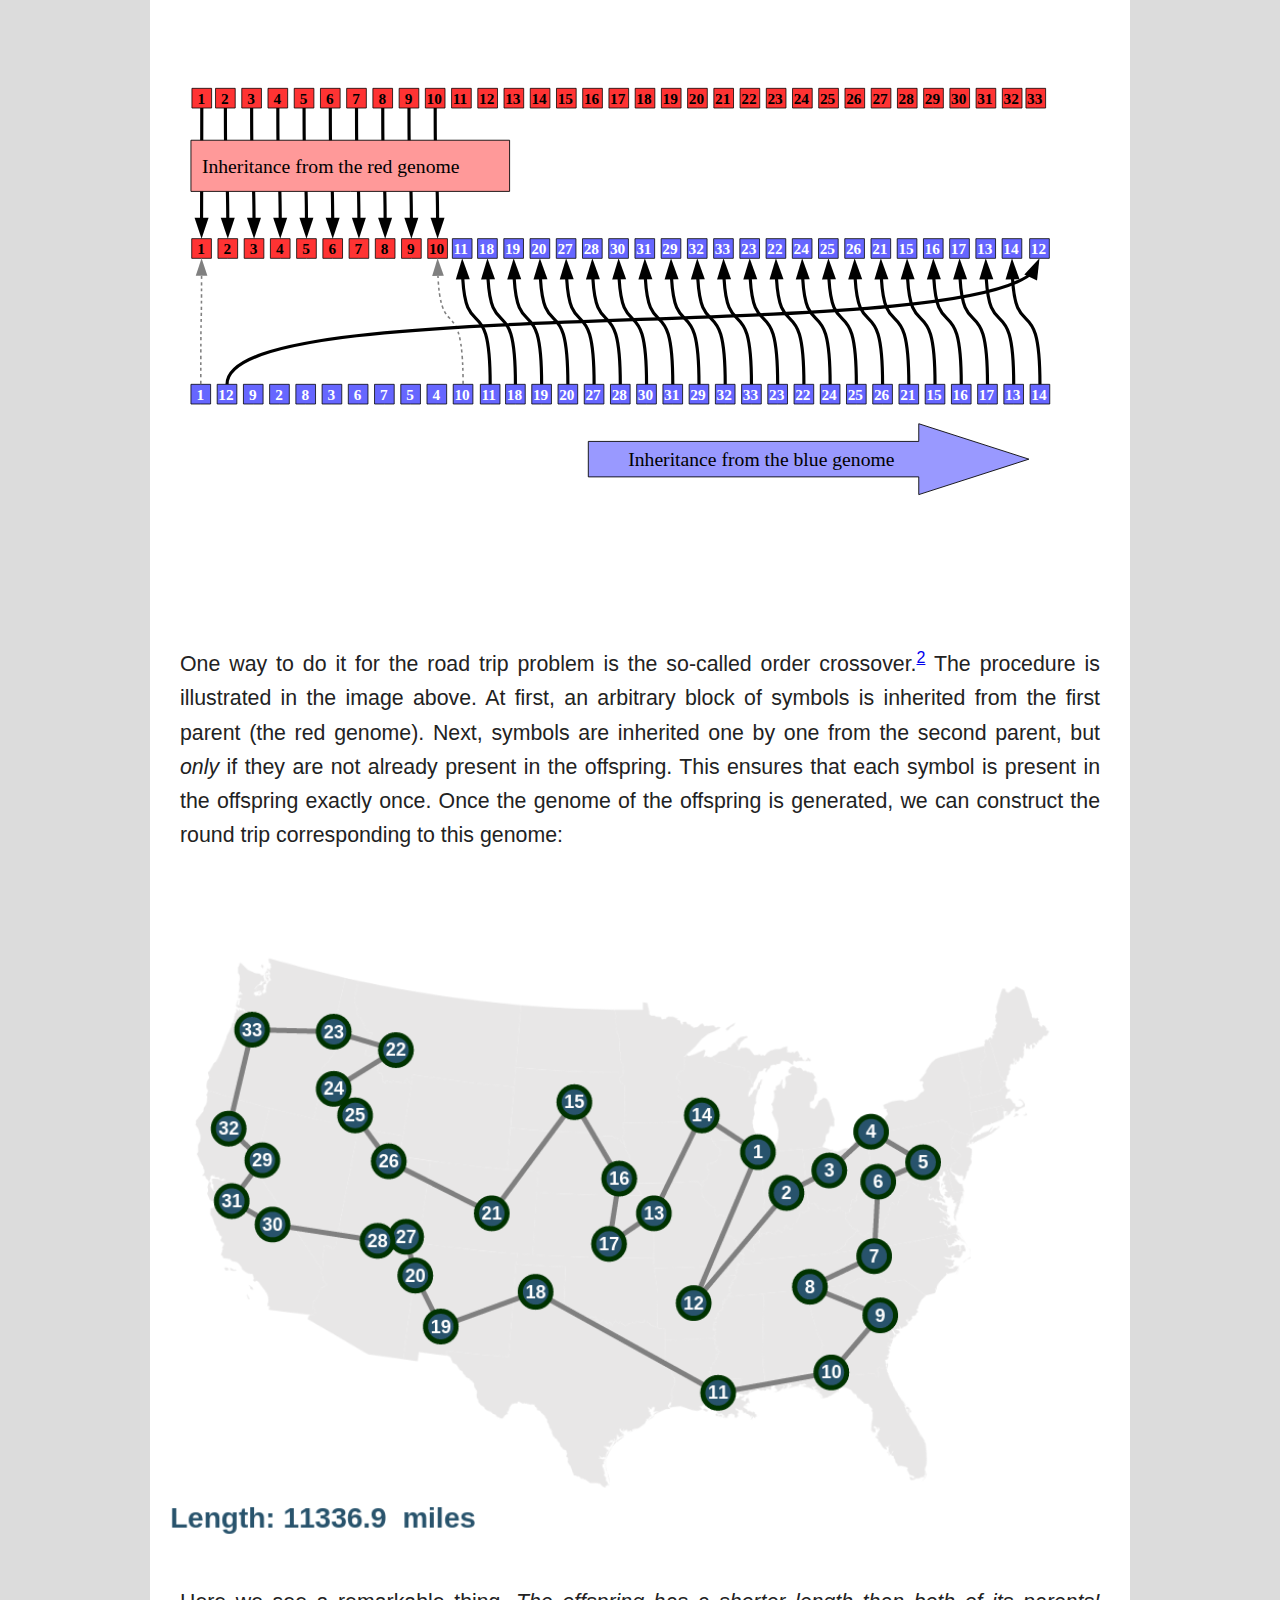
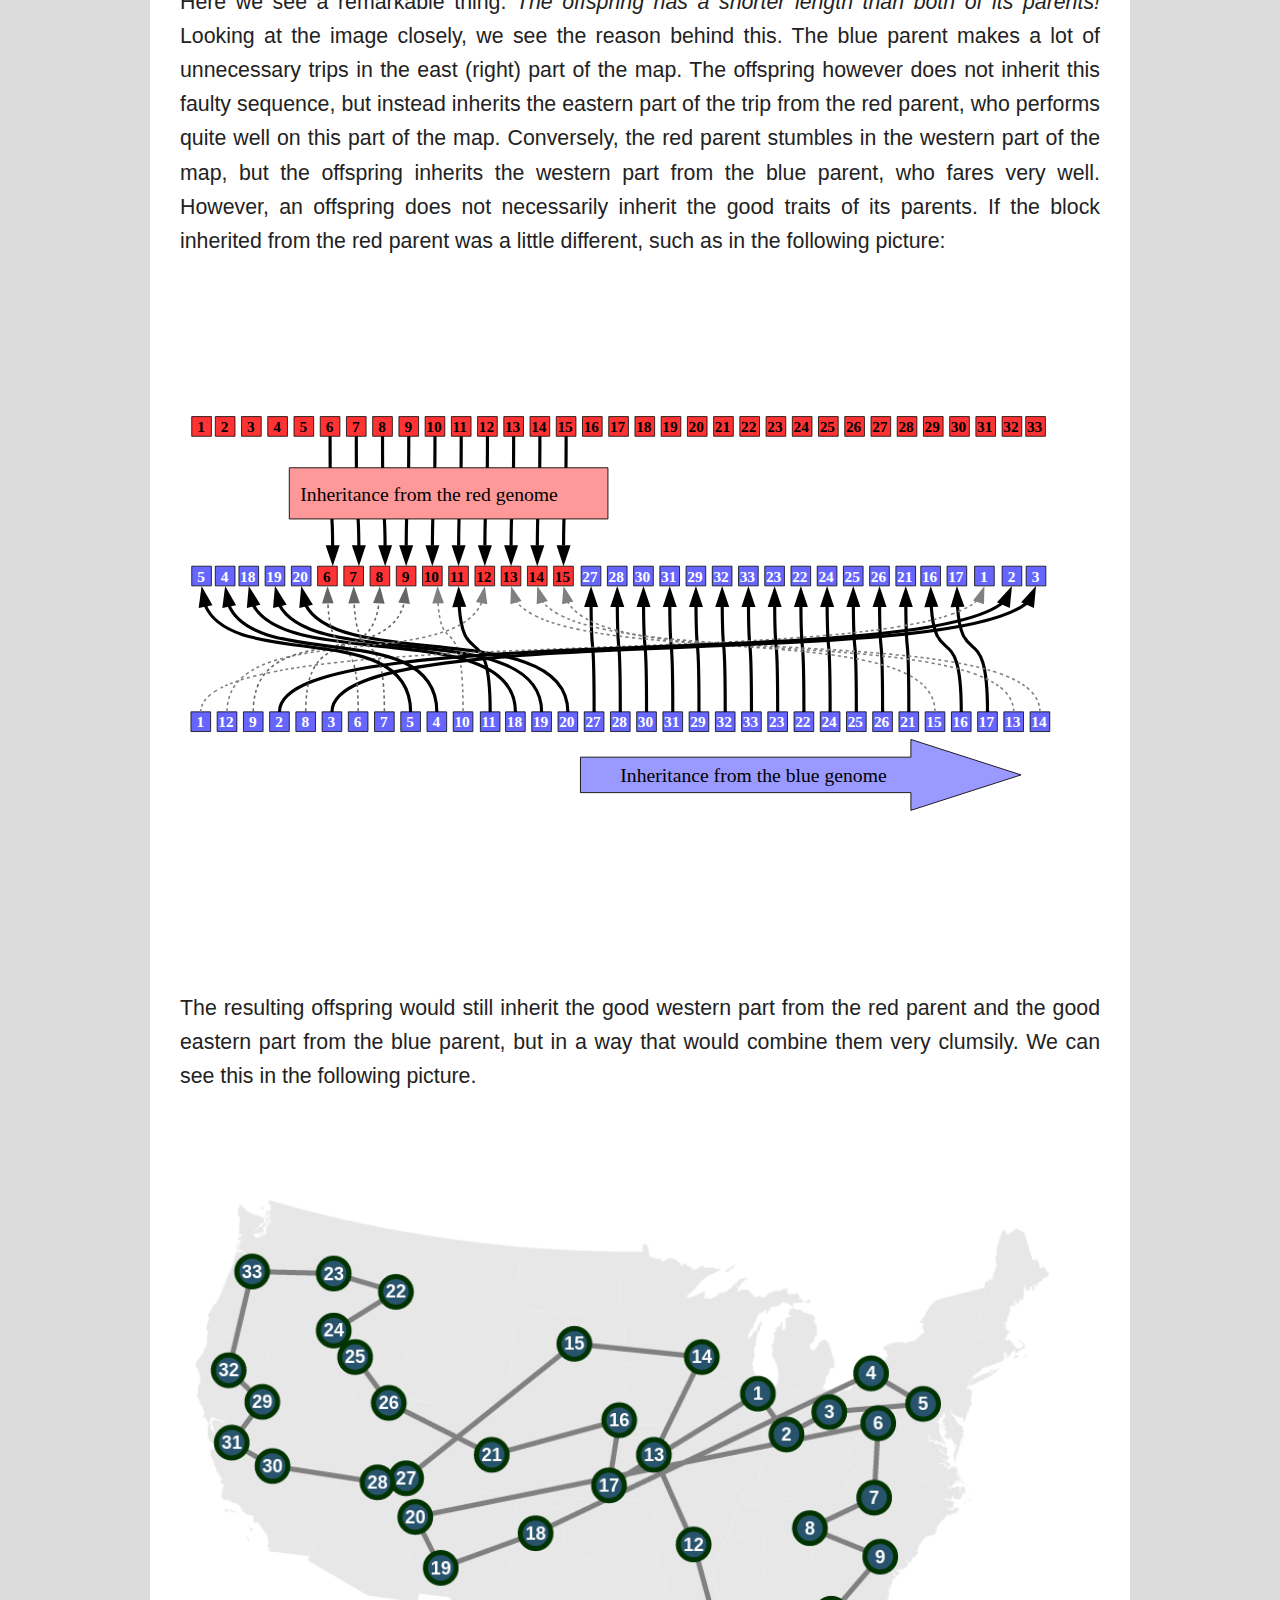
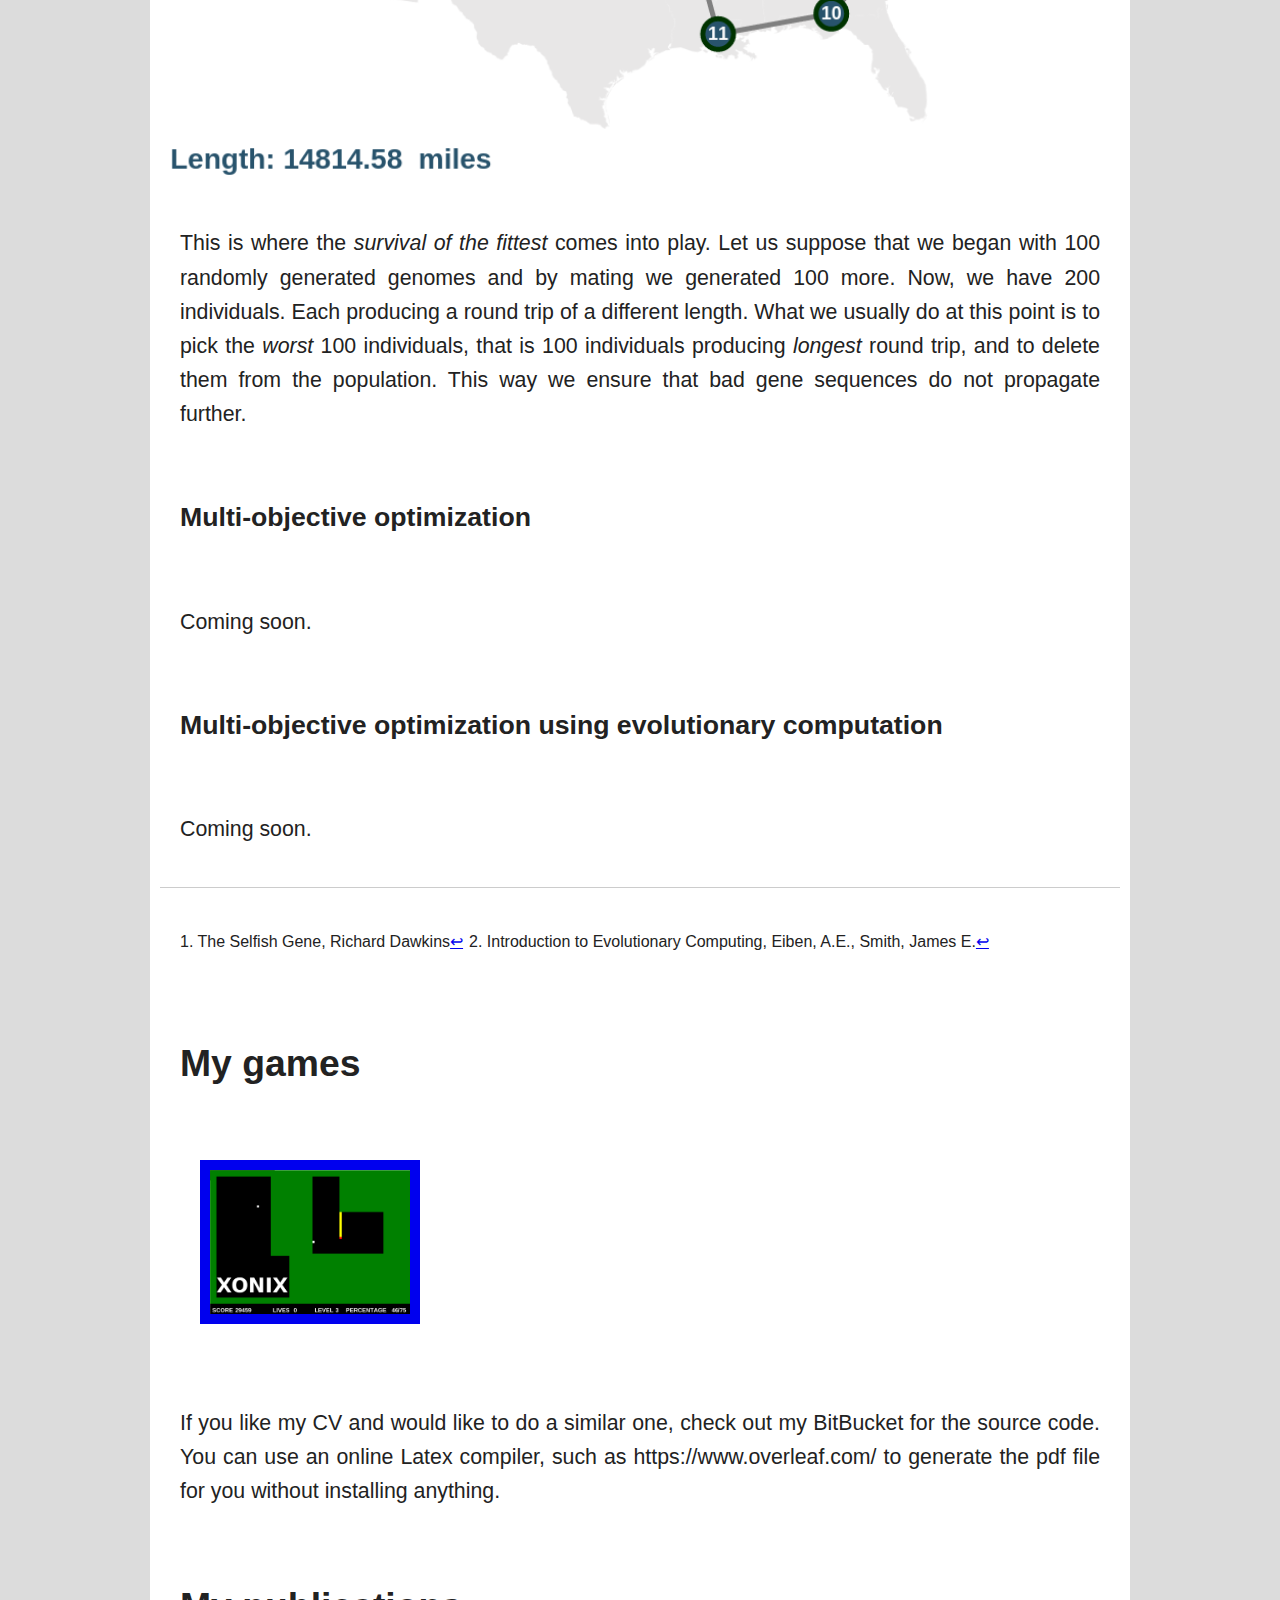
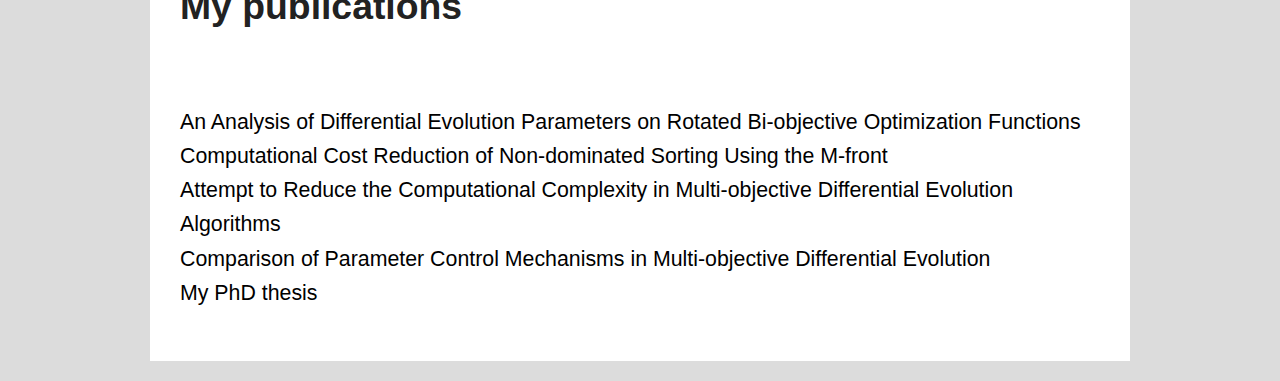
==== commit 41b44377: "Removed CV." ====
--- a/index.html
+++ b/index.html
@@ -29,7 +29,7 @@
                <!-- <li class="navigation">Programmer</li>-->
                 <li class="navigation"><a class="button" href="#research">Research</a></li>
                 <li class="navigation"><a class="button" href="#games">My games</a></li>
-                <li class="navigation"><a class="button" href="#cv">CV</a></li>
+                <!-- <li class="navigation"><a class="button" href="#cv">CV</a></li> -->
                 <li class="navigation"><a class="button" href="#publications">My publications</a></li>
                 <!--<li class="navigation">Reading</li>-->
             </ul>
@@ -222,11 +222,11 @@
         <h2 id="games">My games</h2>
         <a href="games/xonix/index.html"> <img src="img/xonix-icon.png", alt="Xonix icon", class = "game-icon"></a>
 
-        <h2 id="cv">CV</h2>
-        <ul class = "personal-pages">
+    <!--    <h2 id="cv">CV</h2>
+         <ul class = "personal-pages">
             <li><a class="pp" href="files/Martin-Drozdik-CV-professional.pdf">English CV</a></li>
             <li><a class="pp" href="files/Martin-Drozdik-CV-professional-Deutsch.pdf">German CV</a></li>
-        </ul>
+        </ul> -->
         <p>If you like my CV and would like to do a similar one, check out my BitBucket for the source code.
            You can use an online Latex compiler, such as https://www.overleaf.com/ to generate the pdf file for you
            without installing anything.</p>
